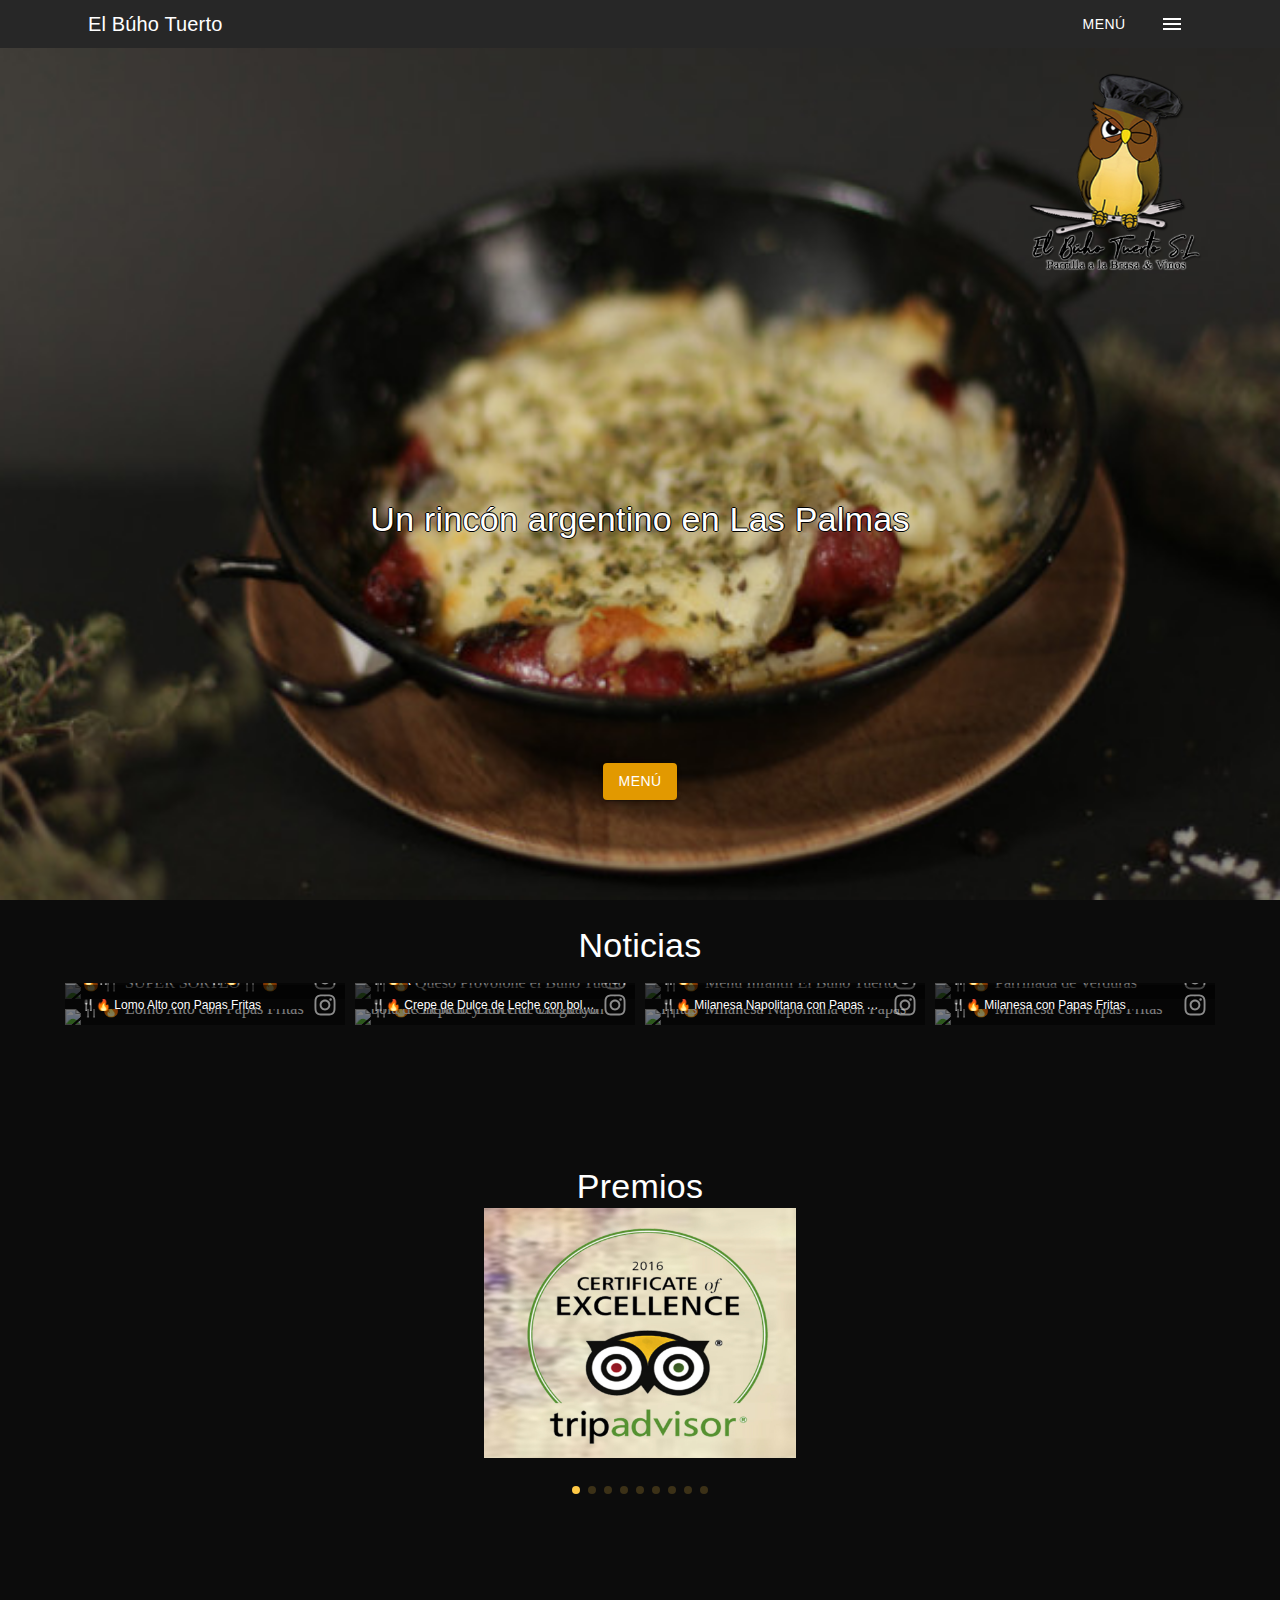
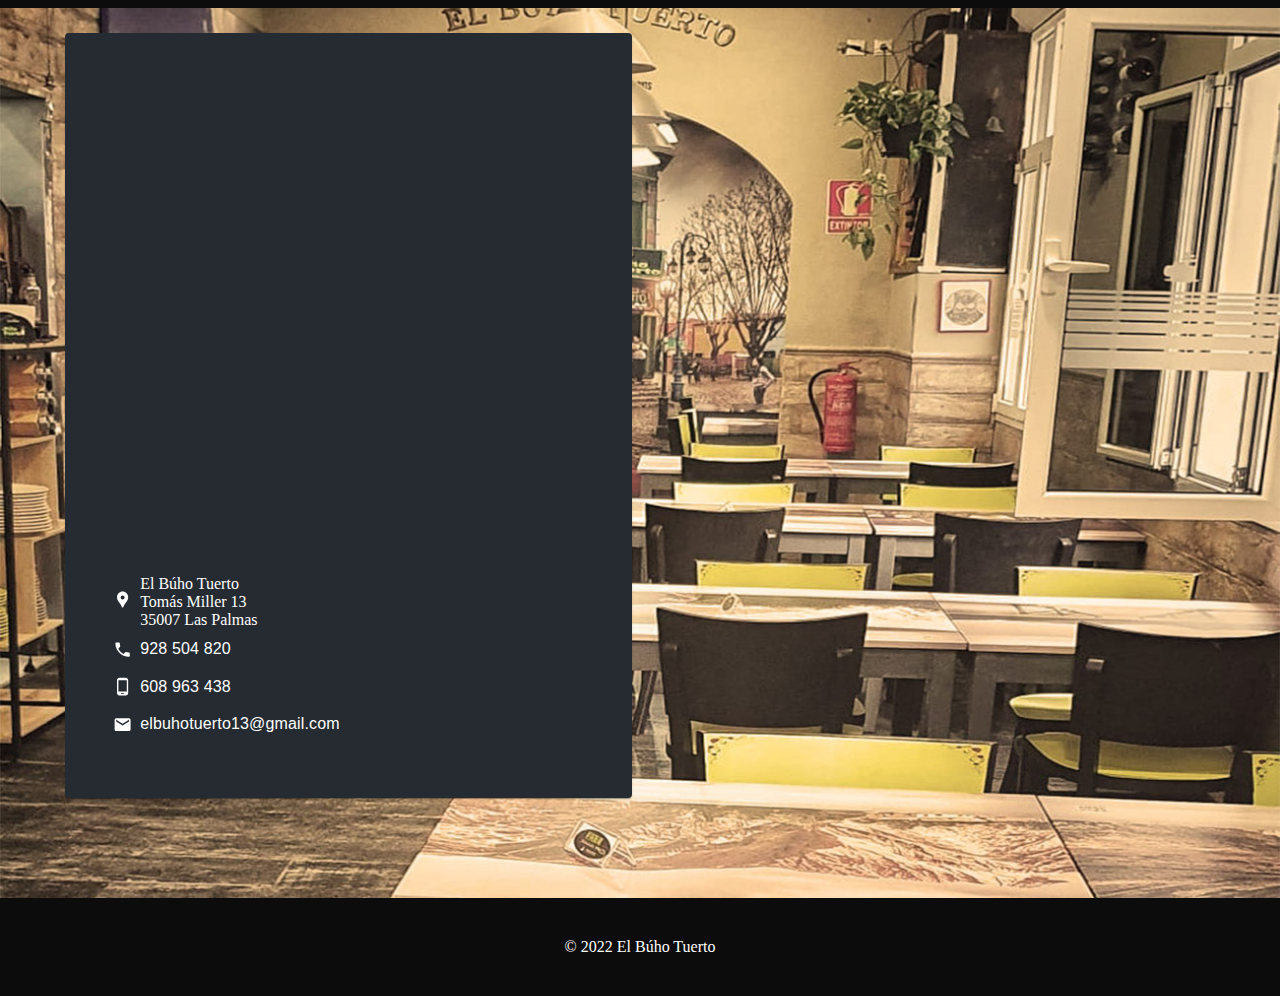
==== index.html @ c47b986e "Updates" ====
<!DOCTYPE html><html><head><meta charSet="utf-8"/><meta name="viewport" content="width=device-width"/><meta name="next-head-count" content="2"/><link rel="preload" href="/_next/static/css/93e731e05c7ade77.css" as="style"/><link rel="stylesheet" href="/_next/static/css/93e731e05c7ade77.css" data-n-g=""/><link rel="preload" href="/_next/static/css/ad4c4aab0bef7209.css" as="style"/><link rel="stylesheet" href="/_next/static/css/ad4c4aab0bef7209.css" data-n-p=""/><noscript data-n-css=""></noscript><script defer="" nomodule="" src="/_next/static/chunks/polyfills-5cd94c89d3acac5f.js"></script><script src="/_next/static/chunks/webpack-883db370285692a4.js" defer=""></script><script src="/_next/static/chunks/framework-5f4595e5518b5600.js" defer=""></script><script src="/_next/static/chunks/main-08a9f80efe792bd7.js" defer=""></script><script src="/_next/static/chunks/pages/_app-e373429391be7fcc.js" defer=""></script><script src="/_next/static/chunks/1bfc9850-1f7fd4beb2773f0c.js" defer=""></script><script src="/_next/static/chunks/199-09b05589451b4828.js" defer=""></script><script src="/_next/static/chunks/pages/index-3be6e68a6ea922a0.js" defer=""></script><script src="/_next/static/M5AR7mDgBfB6WxWR-z7k-/_buildManifest.js" defer=""></script><script src="/_next/static/M5AR7mDgBfB6WxWR-z7k-/_ssgManifest.js" defer=""></script><script src="/_next/static/M5AR7mDgBfB6WxWR-z7k-/_middlewareManifest.js" defer=""></script></head><body><div id="__next" data-reactroot=""><div style="background-color:#0c0c0c;color:white"><style data-emotion="css i9gxme">.css-i9gxme{-webkit-box-flex:1;-webkit-flex-grow:1;-ms-flex-positive:1;flex-grow:1;}</style><div class="MuiBox-root css-i9gxme"><style data-emotion="css 5qus04">.css-5qus04{display:-webkit-box;display:-webkit-flex;display:-ms-flexbox;display:flex;-webkit-flex-direction:column;-ms-flex-direction:column;flex-direction:column;width:100%;box-sizing:border-box;-webkit-flex-shrink:0;-ms-flex-negative:0;flex-shrink:0;position:static;}</style><style data-emotion="css qlz4ei">.css-qlz4ei{background-color:#121212;color:#fff;-webkit-transition:box-shadow 300ms cubic-bezier(0.4, 0, 0.2, 1) 0ms;transition:box-shadow 300ms cubic-bezier(0.4, 0, 0.2, 1) 0ms;box-shadow:0px 2px 4px -1px rgba(0,0,0,0.2),0px 4px 5px 0px rgba(0,0,0,0.14),0px 1px 10px 0px rgba(0,0,0,0.12);background-image:linear-gradient(rgba(255, 255, 255, 0.09), rgba(255, 255, 255, 0.09));display:-webkit-box;display:-webkit-flex;display:-ms-flexbox;display:flex;-webkit-flex-direction:column;-ms-flex-direction:column;flex-direction:column;width:100%;box-sizing:border-box;-webkit-flex-shrink:0;-ms-flex-negative:0;flex-shrink:0;position:static;}</style><header class="MuiPaper-root MuiPaper-elevation MuiPaper-elevation4 MuiAppBar-root MuiAppBar-colorPrimary MuiAppBar-positionStatic css-qlz4ei"><style data-emotion="css 1qsxih2">.css-1qsxih2{width:100%;margin-left:auto;box-sizing:border-box;margin-right:auto;display:block;padding-left:16px;padding-right:16px;}@media (min-width:600px){.css-1qsxih2{padding-left:24px;padding-right:24px;}}@media (min-width:1200px){.css-1qsxih2{max-width:1200px;}}</style><div class="MuiContainer-root MuiContainer-maxWidthLg css-1qsxih2"><style data-emotion="css 6tsndk">.css-6tsndk{position:relative;display:-webkit-box;display:-webkit-flex;display:-ms-flexbox;display:flex;-webkit-align-items:center;-webkit-box-align:center;-ms-flex-align:center;align-items:center;padding-left:16px;padding-right:16px;min-height:48px;}@media (min-width:600px){.css-6tsndk{padding-left:24px;padding-right:24px;}}</style><div class="MuiToolbar-root MuiToolbar-gutters MuiToolbar-dense css-6tsndk"><style data-emotion="css 1tptvd7">.css-1tptvd7{margin:0;font-family:"Roboto","Helvetica","Arial",sans-serif;font-weight:500;font-size:1.25rem;line-height:1.6;letter-spacing:0.0075em;color:inherit;-webkit-box-flex:1;-webkit-flex-grow:1;-ms-flex-positive:1;flex-grow:1;white-space:nowrap;overflow:hidden;text-overflow:ellipsis;}</style><div class="MuiTypography-root MuiTypography-h6 css-1tptvd7"><a href="/">El Búho Tuerto</a></div><style data-emotion="css mcddml">.css-mcddml{font-family:"Roboto","Helvetica","Arial",sans-serif;font-weight:500;font-size:0.875rem;line-height:1.75;letter-spacing:0.02857em;text-transform:uppercase;min-width:64px;padding:6px 8px;border-radius:4px;-webkit-transition:background-color 250ms cubic-bezier(0.4, 0, 0.2, 1) 0ms,box-shadow 250ms cubic-bezier(0.4, 0, 0.2, 1) 0ms,border-color 250ms cubic-bezier(0.4, 0, 0.2, 1) 0ms,color 250ms cubic-bezier(0.4, 0, 0.2, 1) 0ms;transition:background-color 250ms cubic-bezier(0.4, 0, 0.2, 1) 0ms,box-shadow 250ms cubic-bezier(0.4, 0, 0.2, 1) 0ms,border-color 250ms cubic-bezier(0.4, 0, 0.2, 1) 0ms,color 250ms cubic-bezier(0.4, 0, 0.2, 1) 0ms;color:inherit;border-color:currentColor;}.css-mcddml:hover{-webkit-text-decoration:none;text-decoration:none;background-color:rgba(255, 255, 255, 0.08);}@media (hover: none){.css-mcddml:hover{background-color:transparent;}}.css-mcddml.Mui-disabled{color:rgba(255, 255, 255, 0.3);}</style><style data-emotion="css 1twddc0">.css-1twddc0{display:-webkit-inline-box;display:-webkit-inline-flex;display:-ms-inline-flexbox;display:inline-flex;-webkit-align-items:center;-webkit-box-align:center;-ms-flex-align:center;align-items:center;-webkit-box-pack:center;-ms-flex-pack:center;-webkit-justify-content:center;justify-content:center;position:relative;box-sizing:border-box;-webkit-tap-highlight-color:transparent;background-color:transparent;outline:0;border:0;margin:0;border-radius:0;padding:0;cursor:pointer;-webkit-user-select:none;-moz-user-select:none;-ms-user-select:none;user-select:none;vertical-align:middle;-moz-appearance:none;-webkit-appearance:none;-webkit-text-decoration:none;text-decoration:none;color:inherit;font-family:"Roboto","Helvetica","Arial",sans-serif;font-weight:500;font-size:0.875rem;line-height:1.75;letter-spacing:0.02857em;text-transform:uppercase;min-width:64px;padding:6px 8px;border-radius:4px;-webkit-transition:background-color 250ms cubic-bezier(0.4, 0, 0.2, 1) 0ms,box-shadow 250ms cubic-bezier(0.4, 0, 0.2, 1) 0ms,border-color 250ms cubic-bezier(0.4, 0, 0.2, 1) 0ms,color 250ms cubic-bezier(0.4, 0, 0.2, 1) 0ms;transition:background-color 250ms cubic-bezier(0.4, 0, 0.2, 1) 0ms,box-shadow 250ms cubic-bezier(0.4, 0, 0.2, 1) 0ms,border-color 250ms cubic-bezier(0.4, 0, 0.2, 1) 0ms,color 250ms cubic-bezier(0.4, 0, 0.2, 1) 0ms;color:inherit;border-color:currentColor;}.css-1twddc0::-moz-focus-inner{border-style:none;}.css-1twddc0.Mui-disabled{pointer-events:none;cursor:default;}@media print{.css-1twddc0{-webkit-print-color-adjust:exact;color-adjust:exact;}}.css-1twddc0:hover{-webkit-text-decoration:none;text-decoration:none;background-color:rgba(255, 255, 255, 0.08);}@media (hover: none){.css-1twddc0:hover{background-color:transparent;}}.css-1twddc0.Mui-disabled{color:rgba(255, 255, 255, 0.3);}</style><button class="MuiButton-root MuiButton-text MuiButton-textInherit MuiButton-sizeMedium MuiButton-textSizeMedium MuiButton-colorInherit MuiButtonBase-root  css-1twddc0" tabindex="0" type="button">Menú</button><style data-emotion="css 1k1iqz5">.css-1k1iqz5{text-align:center;-webkit-flex:0 0 auto;-ms-flex:0 0 auto;flex:0 0 auto;font-size:1.5rem;padding:8px;border-radius:50%;overflow:visible;color:#fff;-webkit-transition:background-color 150ms cubic-bezier(0.4, 0, 0.2, 1) 0ms;transition:background-color 150ms cubic-bezier(0.4, 0, 0.2, 1) 0ms;margin-left:-12px;color:inherit;margin-left:16px;}.css-1k1iqz5:hover{background-color:rgba(255, 255, 255, 0.08);}@media (hover: none){.css-1k1iqz5:hover{background-color:transparent;}}.css-1k1iqz5.Mui-disabled{background-color:transparent;color:rgba(255, 255, 255, 0.3);}</style><style data-emotion="css 1f32o3t">.css-1f32o3t{display:-webkit-inline-box;display:-webkit-inline-flex;display:-ms-inline-flexbox;display:inline-flex;-webkit-align-items:center;-webkit-box-align:center;-ms-flex-align:center;align-items:center;-webkit-box-pack:center;-ms-flex-pack:center;-webkit-justify-content:center;justify-content:center;position:relative;box-sizing:border-box;-webkit-tap-highlight-color:transparent;background-color:transparent;outline:0;border:0;margin:0;border-radius:0;padding:0;cursor:pointer;-webkit-user-select:none;-moz-user-select:none;-ms-user-select:none;user-select:none;vertical-align:middle;-moz-appearance:none;-webkit-appearance:none;-webkit-text-decoration:none;text-decoration:none;color:inherit;text-align:center;-webkit-flex:0 0 auto;-ms-flex:0 0 auto;flex:0 0 auto;font-size:1.5rem;padding:8px;border-radius:50%;overflow:visible;color:#fff;-webkit-transition:background-color 150ms cubic-bezier(0.4, 0, 0.2, 1) 0ms;transition:background-color 150ms cubic-bezier(0.4, 0, 0.2, 1) 0ms;margin-left:-12px;color:inherit;margin-left:16px;}.css-1f32o3t::-moz-focus-inner{border-style:none;}.css-1f32o3t.Mui-disabled{pointer-events:none;cursor:default;}@media print{.css-1f32o3t{-webkit-print-color-adjust:exact;color-adjust:exact;}}.css-1f32o3t:hover{background-color:rgba(255, 255, 255, 0.08);}@media (hover: none){.css-1f32o3t:hover{background-color:transparent;}}.css-1f32o3t.Mui-disabled{background-color:transparent;color:rgba(255, 255, 255, 0.3);}</style><button class="MuiButtonBase-root MuiIconButton-root MuiIconButton-colorInherit MuiIconButton-edgeStart MuiIconButton-sizeMedium css-1f32o3t" tabindex="0" type="button" aria-label="menu"><svg stroke="currentColor" fill="currentColor" stroke-width="0" viewBox="0 0 24 24" height="1em" width="1em" xmlns="http://www.w3.org/2000/svg"><path fill="none" d="M0 0h24v24H0z"></path><path d="M3 18h18v-2H3v2zm0-5h18v-2H3v2zm0-7v2h18V6H3z"></path></svg></button><style data-emotion="css a3xyjy">.css-a3xyjy{z-index:1200;}</style></div></div></header></div><style data-emotion="css nmey8j">.css-nmey8j{height:calc(100vh - 48px);}</style><div class="MuiBox-root css-nmey8j" style="background-color:black;border-bottom:0;background-repeat:no-repeat;background-size:cover;background-position:center;transition:background-image 2s ease-in-out"><style data-emotion="css 1qsxih2">.css-1qsxih2{width:100%;margin-left:auto;box-sizing:border-box;margin-right:auto;display:block;padding-left:16px;padding-right:16px;}@media (min-width:600px){.css-1qsxih2{padding-left:24px;padding-right:24px;}}@media (min-width:1200px){.css-1qsxih2{max-width:1200px;}}</style><div class="MuiContainer-root MuiContainer-maxWidthLg css-1qsxih2" style="height:100%;padding:25px 25px 100px 25px"><style data-emotion="css 1i53wdg">.css-1i53wdg{display:-webkit-box;display:-webkit-flex;display:-ms-flexbox;display:flex;-webkit-flex-direction:column;-ms-flex-direction:column;flex-direction:column;height:100%;-webkit-box-pack:justify;-webkit-justify-content:space-between;justify-content:space-between;-webkit-align-items:center;-webkit-box-align:center;-ms-flex-align:center;align-items:center;}</style><div class="css-1i53wdg"><div style="width:100%;text-align:center"><div><div style="text-align:right;padding-top:-50px"><img src="/images/logo.png" height="200" width="200"/></div></div></div><div style="width:100%;text-align:center"><div style="width:100%;text-align:center;text-shadow:0.07em 0 black, 0 0.07em black, -0.07em 0 black, 0 -0.07em black"><style data-emotion="css 1kxzbds">.css-1kxzbds{margin:0;font-family:"Roboto","Helvetica","Arial",sans-serif;font-weight:400;font-size:2.125rem;line-height:1.235;letter-spacing:0.00735em;color:white;}</style><h4 class="MuiTypography-root MuiTypography-h4 css-1kxzbds">Un rincón argentino en Las Palmas</h4></div></div><div style="width:100%;text-align:center"><style data-emotion="css 6y3x56">.css-6y3x56{font-family:"Roboto","Helvetica","Arial",sans-serif;font-weight:500;font-size:0.875rem;line-height:1.75;letter-spacing:0.02857em;text-transform:uppercase;min-width:64px;padding:6px 16px;border-radius:4px;-webkit-transition:background-color 250ms cubic-bezier(0.4, 0, 0.2, 1) 0ms,box-shadow 250ms cubic-bezier(0.4, 0, 0.2, 1) 0ms,border-color 250ms cubic-bezier(0.4, 0, 0.2, 1) 0ms,color 250ms cubic-bezier(0.4, 0, 0.2, 1) 0ms;transition:background-color 250ms cubic-bezier(0.4, 0, 0.2, 1) 0ms,box-shadow 250ms cubic-bezier(0.4, 0, 0.2, 1) 0ms,border-color 250ms cubic-bezier(0.4, 0, 0.2, 1) 0ms,color 250ms cubic-bezier(0.4, 0, 0.2, 1) 0ms;color:#fff;background-color:#e29900;box-shadow:0px 3px 1px -2px rgba(0,0,0,0.2),0px 2px 2px 0px rgba(0,0,0,0.14),0px 1px 5px 0px rgba(0,0,0,0.12);}.css-6y3x56:hover{-webkit-text-decoration:none;text-decoration:none;background-color:#ab6b00;box-shadow:0px 2px 4px -1px rgba(0,0,0,0.2),0px 4px 5px 0px rgba(0,0,0,0.14),0px 1px 10px 0px rgba(0,0,0,0.12);}@media (hover: none){.css-6y3x56:hover{background-color:#e29900;}}.css-6y3x56:active{box-shadow:0px 5px 5px -3px rgba(0,0,0,0.2),0px 8px 10px 1px rgba(0,0,0,0.14),0px 3px 14px 2px rgba(0,0,0,0.12);}.css-6y3x56.Mui-focusVisible{box-shadow:0px 3px 5px -1px rgba(0,0,0,0.2),0px 6px 10px 0px rgba(0,0,0,0.14),0px 1px 18px 0px rgba(0,0,0,0.12);}.css-6y3x56.Mui-disabled{color:rgba(255, 255, 255, 0.3);box-shadow:none;background-color:rgba(255, 255, 255, 0.12);}</style><style data-emotion="css g49qkw">.css-g49qkw{display:-webkit-inline-box;display:-webkit-inline-flex;display:-ms-inline-flexbox;display:inline-flex;-webkit-align-items:center;-webkit-box-align:center;-ms-flex-align:center;align-items:center;-webkit-box-pack:center;-ms-flex-pack:center;-webkit-justify-content:center;justify-content:center;position:relative;box-sizing:border-box;-webkit-tap-highlight-color:transparent;background-color:transparent;outline:0;border:0;margin:0;border-radius:0;padding:0;cursor:pointer;-webkit-user-select:none;-moz-user-select:none;-ms-user-select:none;user-select:none;vertical-align:middle;-moz-appearance:none;-webkit-appearance:none;-webkit-text-decoration:none;text-decoration:none;color:inherit;font-family:"Roboto","Helvetica","Arial",sans-serif;font-weight:500;font-size:0.875rem;line-height:1.75;letter-spacing:0.02857em;text-transform:uppercase;min-width:64px;padding:6px 16px;border-radius:4px;-webkit-transition:background-color 250ms cubic-bezier(0.4, 0, 0.2, 1) 0ms,box-shadow 250ms cubic-bezier(0.4, 0, 0.2, 1) 0ms,border-color 250ms cubic-bezier(0.4, 0, 0.2, 1) 0ms,color 250ms cubic-bezier(0.4, 0, 0.2, 1) 0ms;transition:background-color 250ms cubic-bezier(0.4, 0, 0.2, 1) 0ms,box-shadow 250ms cubic-bezier(0.4, 0, 0.2, 1) 0ms,border-color 250ms cubic-bezier(0.4, 0, 0.2, 1) 0ms,color 250ms cubic-bezier(0.4, 0, 0.2, 1) 0ms;color:#fff;background-color:#e29900;box-shadow:0px 3px 1px -2px rgba(0,0,0,0.2),0px 2px 2px 0px rgba(0,0,0,0.14),0px 1px 5px 0px rgba(0,0,0,0.12);}.css-g49qkw::-moz-focus-inner{border-style:none;}.css-g49qkw.Mui-disabled{pointer-events:none;cursor:default;}@media print{.css-g49qkw{-webkit-print-color-adjust:exact;color-adjust:exact;}}.css-g49qkw:hover{-webkit-text-decoration:none;text-decoration:none;background-color:#ab6b00;box-shadow:0px 2px 4px -1px rgba(0,0,0,0.2),0px 4px 5px 0px rgba(0,0,0,0.14),0px 1px 10px 0px rgba(0,0,0,0.12);}@media (hover: none){.css-g49qkw:hover{background-color:#e29900;}}.css-g49qkw:active{box-shadow:0px 5px 5px -3px rgba(0,0,0,0.2),0px 8px 10px 1px rgba(0,0,0,0.14),0px 3px 14px 2px rgba(0,0,0,0.12);}.css-g49qkw.Mui-focusVisible{box-shadow:0px 3px 5px -1px rgba(0,0,0,0.2),0px 6px 10px 0px rgba(0,0,0,0.14),0px 1px 18px 0px rgba(0,0,0,0.12);}.css-g49qkw.Mui-disabled{color:rgba(255, 255, 255, 0.3);box-shadow:none;background-color:rgba(255, 255, 255, 0.12);}</style><button class="MuiButton-root MuiButton-contained MuiButton-containedPrimary MuiButton-sizeMedium MuiButton-containedSizeMedium MuiButtonBase-root  css-g49qkw" tabindex="0" type="button">Menú</button></div></div></div></div><style data-emotion="css x97jm9">.css-x97jm9{height:auto;}</style><div class="MuiBox-root css-x97jm9" style="background-color:;border-bottom:0;background-repeat:no-repeat;background-size:cover;background-position:center;transition:background-image 2s ease-in-out"><style data-emotion="css 1qsxih2">.css-1qsxih2{width:100%;margin-left:auto;box-sizing:border-box;margin-right:auto;display:block;padding-left:16px;padding-right:16px;}@media (min-width:600px){.css-1qsxih2{padding-left:24px;padding-right:24px;}}@media (min-width:1200px){.css-1qsxih2{max-width:1200px;}}</style><div class="MuiContainer-root MuiContainer-maxWidthLg css-1qsxih2" style="height:100%;padding:25px 25px 100px 25px"><div style="width:100%;text-align:center"><style data-emotion="css rmdbdv">.css-rmdbdv{margin:0;font-family:"Roboto","Helvetica","Arial",sans-serif;font-weight:400;font-size:2.125rem;line-height:1.235;letter-spacing:0.00735em;}</style><h4 class="MuiTypography-root MuiTypography-h4 css-rmdbdv">Noticias</h4></div><style data-emotion="css 1l0hbq8">.css-1l0hbq8{display:grid;overflow-y:auto;list-style:none;padding:0;-webkit-overflow-scrolling:touch;}</style><ul class="MuiImageList-root MuiImageList-standard css-1l0hbq8" style="grid-template-columns:repeat(1, 1fr);gap:10px"></ul></div></div><style data-emotion="css x97jm9">.css-x97jm9{height:auto;}</style><div class="MuiBox-root css-x97jm9" style="background-color:;border-bottom:0;background-repeat:no-repeat;background-size:cover;background-position:center;transition:background-image 2s ease-in-out"><style data-emotion="css 1c0cfyw">.css-1c0cfyw{width:100%;margin-left:auto;box-sizing:border-box;margin-right:auto;display:block;padding-left:16px;padding-right:16px;}@media (min-width:600px){.css-1c0cfyw{padding-left:24px;padding-right:24px;}}@media (min-width:900px){.css-1c0cfyw{max-width:900px;}}</style><div class="MuiContainer-root MuiContainer-maxWidthMd css-1c0cfyw" style="height:100%;padding:25px 25px 100px 25px"><div style="width:100%;text-align:center"><style data-emotion="css rmdbdv">.css-rmdbdv{margin:0;font-family:"Roboto","Helvetica","Arial",sans-serif;font-weight:400;font-size:2.125rem;line-height:1.235;letter-spacing:0.00735em;}</style><h4 class="MuiTypography-root MuiTypography-h4 css-rmdbdv">Premios</h4></div><div class="swiper" style="height:300px"><div class="swiper-pagination"></div><div class="swiper-wrapper"><div class="swiper-slide swiper-slide-duplicate" data-swiper-slide-index="8"><div style="width:100%;background-color:#0c0c0c"><img src="/images/awards/guru-2021.jpeg" height="250" width="100%" style="object-fit:contain"/></div></div><div class="swiper-slide" data-swiper-slide-index="0"><div style="width:100%;background-color:#0c0c0c"><img src="/images/awards/2016.jpg" height="250" width="100%" style="object-fit:contain"/></div></div><div class="swiper-slide" data-swiper-slide-index="1"><div style="width:100%;background-color:#0c0c0c"><img src="/images/awards/2017.jpg" height="250" width="100%" style="object-fit:contain"/></div></div><div class="swiper-slide" data-swiper-slide-index="2"><div style="width:100%;background-color:#0c0c0c"><img src="/images/awards/2018.jpg" height="250" width="100%" style="object-fit:contain"/></div></div><div class="swiper-slide" data-swiper-slide-index="3"><div style="width:100%;background-color:#0c0c0c"><img src="/images/awards/2019.jpg" height="250" width="100%" style="object-fit:contain"/></div></div><div class="swiper-slide" data-swiper-slide-index="4"><div style="width:100%;background-color:#0c0c0c"><img src="/images/awards/choice-2020.gif" height="250" width="100%" style="object-fit:contain"/></div></div><div class="swiper-slide" data-swiper-slide-index="5"><div style="width:100%;background-color:#0c0c0c"><img src="/images/awards/choice-2021.gif" height="250" width="100%" style="object-fit:contain"/></div></div><div class="swiper-slide" data-swiper-slide-index="6"><div style="width:100%;background-color:#0c0c0c"><img src="/images/awards/choice-2021.png" height="250" width="100%" style="object-fit:contain"/></div></div><div class="swiper-slide" data-swiper-slide-index="7"><div style="width:100%;background-color:#0c0c0c"><img src="/images/awards/guru-2020.jpg" height="250" width="100%" style="object-fit:contain"/></div></div><div class="swiper-slide" data-swiper-slide-index="8"><div style="width:100%;background-color:#0c0c0c"><img src="/images/awards/guru-2021.jpeg" height="250" width="100%" style="object-fit:contain"/></div></div><div class="swiper-slide swiper-slide-duplicate" data-swiper-slide-index="0"><div style="width:100%;background-color:#0c0c0c"><img src="/images/awards/2016.jpg" height="250" width="100%" style="object-fit:contain"/></div></div></div></div></div></div><style data-emotion="css x97jm9">.css-x97jm9{height:auto;}</style><div class="MuiBox-root css-x97jm9" style="background-color:black;border-bottom:0;background-repeat:no-repeat;background-size:cover;background-position:center;transition:background-image 2s ease-in-out"><style data-emotion="css 1qsxih2">.css-1qsxih2{width:100%;margin-left:auto;box-sizing:border-box;margin-right:auto;display:block;padding-left:16px;padding-right:16px;}@media (min-width:600px){.css-1qsxih2{padding-left:24px;padding-right:24px;}}@media (min-width:1200px){.css-1qsxih2{max-width:1200px;}}</style><div class="MuiContainer-root MuiContainer-maxWidthLg css-1qsxih2" style="height:100%;padding:25px 25px 100px 25px"><style data-emotion="css isbt42">.css-isbt42{box-sizing:border-box;display:-webkit-box;display:-webkit-flex;display:-ms-flexbox;display:flex;-webkit-box-flex-wrap:wrap;-webkit-flex-wrap:wrap;-ms-flex-wrap:wrap;flex-wrap:wrap;width:100%;-webkit-flex-direction:row;-ms-flex-direction:row;flex-direction:row;margin-top:-16px;width:calc(100% + 16px);margin-left:-16px;}.css-isbt42>.MuiGrid-item{padding-top:16px;}.css-isbt42>.MuiGrid-item{padding-left:16px;}</style><div class="MuiGrid-root MuiGrid-container MuiGrid-spacing-xs-2 css-isbt42"><style data-emotion="css iol86l">.css-iol86l{box-sizing:border-box;margin:0;-webkit-flex-direction:row;-ms-flex-direction:row;flex-direction:row;-webkit-flex-basis:100%;-ms-flex-preferred-size:100%;flex-basis:100%;-webkit-box-flex:0;-webkit-flex-grow:0;-ms-flex-positive:0;flex-grow:0;max-width:100%;}@media (min-width:600px){.css-iol86l{-webkit-flex-basis:100%;-ms-flex-preferred-size:100%;flex-basis:100%;-webkit-box-flex:0;-webkit-flex-grow:0;-ms-flex-positive:0;flex-grow:0;max-width:100%;}}@media (min-width:900px){.css-iol86l{-webkit-flex-basis:50%;-ms-flex-preferred-size:50%;flex-basis:50%;-webkit-box-flex:0;-webkit-flex-grow:0;-ms-flex-positive:0;flex-grow:0;max-width:50%;}}@media (min-width:1200px){.css-iol86l{-webkit-flex-basis:50%;-ms-flex-preferred-size:50%;flex-basis:50%;-webkit-box-flex:0;-webkit-flex-grow:0;-ms-flex-positive:0;flex-grow:0;max-width:50%;}}@media (min-width:1536px){.css-iol86l{-webkit-flex-basis:50%;-ms-flex-preferred-size:50%;flex-basis:50%;-webkit-box-flex:0;-webkit-flex-grow:0;-ms-flex-positive:0;flex-grow:0;max-width:50%;}}</style><div class="MuiGrid-root MuiGrid-item MuiGrid-grid-xs-12 MuiGrid-grid-md-6 css-iol86l"><style data-emotion="css ld4mrp">.css-ld4mrp{background-color:#121212;color:#fff;-webkit-transition:box-shadow 300ms cubic-bezier(0.4, 0, 0.2, 1) 0ms;transition:box-shadow 300ms cubic-bezier(0.4, 0, 0.2, 1) 0ms;border-radius:4px;box-shadow:0px 2px 1px -1px rgba(0,0,0,0.2),0px 1px 1px 0px rgba(0,0,0,0.14),0px 1px 3px 0px rgba(0,0,0,0.12);background-image:linear-gradient(rgba(255, 255, 255, 0.05), rgba(255, 255, 255, 0.05));padding:48px;width:100%;background-color:#1A2027;}</style><div class="MuiPaper-root MuiPaper-elevation MuiPaper-rounded MuiPaper-elevation1 css-ld4mrp"><div><iframe src="https://www.google.com/maps/embed?pb=!1m18!1m12!1m3!1d3518.323829356177!2d-15.43567828492852!3d28.136628482616047!2m3!1f0!2f0!3f0!3m2!1i1024!2i768!4f13.1!3m3!1m2!1s0xc409515a6173bf3%3A0x727a399792854111!2sB%C3%BAho%20Tuerto!5e0!3m2!1sen!2ses!4v1649273779532!5m2!1sen!2ses" width="100%" height="450" style="border:0;" allowfullscreen="" loading="lazy" referrerpolicy="no-referrer-when-downgrade"></iframe></div><style data-emotion="css 10ib5jr">.css-10ib5jr{margin-bottom:40px;}</style><div class="MuiBox-root css-10ib5jr"></div><style data-emotion="css kmnzss">.css-kmnzss{display:-webkit-box;display:-webkit-flex;display:-ms-flexbox;display:flex;-webkit-align-items:center;-webkit-box-align:center;-ms-flex-align:center;align-items:center;margin-bottom:8px;}</style><div class="MuiBox-root css-kmnzss"><style data-emotion="css gm0btp">.css-gm0btp{margin-right:8px;font-size:1.2rem;}</style><div class="MuiBox-root css-gm0btp"><svg stroke="currentColor" fill="currentColor" stroke-width="0" viewBox="0 0 24 24" height="1em" width="1em" xmlns="http://www.w3.org/2000/svg"><path fill="none" d="M0 0h24v24H0z"></path><path d="M12 2C8.13 2 5 5.13 5 9c0 1.74.5 3.37 1.41 4.84.95 1.54 2.2 2.86 3.16 4.4.47.75.81 1.45 1.17 2.26.26.55.47 1.5 1.26 1.5s1-.95 1.25-1.5c.37-.81.7-1.51 1.17-2.26.96-1.53 2.21-2.85 3.16-4.4C18.5 12.37 19 10.74 19 9c0-3.87-3.13-7-7-7zm0 9.75a2.5 2.5 0 010-5 2.5 2.5 0 010 5z"></path></svg></div><style data-emotion="css 1tqv6h6">.css-1tqv6h6{margin:0;font-family:"Roboto","Helvetica","Arial",sans-serif;font-weight:400;font-size:1rem;line-height:1.5;letter-spacing:0.00938em;margin-bottom:0.35em;}</style><p class="MuiTypography-root MuiTypography-body1 MuiTypography-gutterBottom css-1tqv6h6"></p><div class="MuiBox-root css-0">El Búho Tuerto<br />Tomás Miller 13<br />35007 Las Palmas</div></div><div class="MuiBox-root css-kmnzss"><div class="MuiBox-root css-gm0btp"><svg stroke="currentColor" fill="currentColor" stroke-width="0" viewBox="0 0 24 24" height="1em" width="1em" xmlns="http://www.w3.org/2000/svg"><path fill="none" d="M0 0h24v24H0z"></path><path d="M6.62 10.79c1.44 2.83 3.76 5.14 6.59 6.59l2.2-2.2c.27-.27.67-.36 1.02-.24 1.12.37 2.33.57 3.57.57.55 0 1 .45 1 1V20c0 .55-.45 1-1 1-9.39 0-17-7.61-17-17 0-.55.45-1 1-1h3.5c.55 0 1 .45 1 1 0 1.25.2 2.45.57 3.57.11.35.03.74-.25 1.02l-2.2 2.2z"></path></svg></div><p class="MuiTypography-root MuiTypography-body1 MuiTypography-gutterBottom css-1tqv6h6">928 504 820</p><div class="MuiBox-root css-0"></div></div><div class="MuiBox-root css-kmnzss"><div class="MuiBox-root css-gm0btp"><svg stroke="currentColor" fill="currentColor" stroke-width="0" viewBox="0 0 24 24" height="1em" width="1em" xmlns="http://www.w3.org/2000/svg"><path fill="none" d="M0 0h24v24H0z"></path><path d="M16 1H8C6.34 1 5 2.34 5 4v16c0 1.66 1.34 3 3 3h8c1.66 0 3-1.34 3-3V4c0-1.66-1.34-3-3-3zm-2 20h-4v-1h4v1zm3.25-3H6.75V4h10.5v14z"></path></svg></div><p class="MuiTypography-root MuiTypography-body1 MuiTypography-gutterBottom css-1tqv6h6">608 963 438</p><div class="MuiBox-root css-0"></div></div><div class="MuiBox-root css-kmnzss"><div class="MuiBox-root css-gm0btp"><svg stroke="currentColor" fill="currentColor" stroke-width="0" viewBox="0 0 24 24" height="1em" width="1em" xmlns="http://www.w3.org/2000/svg"><path fill="none" d="M0 0h24v24H0z"></path><path d="M20 4H4c-1.1 0-1.99.9-1.99 2L2 18c0 1.1.9 2 2 2h16c1.1 0 2-.9 2-2V6c0-1.1-.9-2-2-2zm0 4l-8 5-8-5V6l8 5 8-5v2z"></path></svg></div><p class="MuiTypography-root MuiTypography-body1 MuiTypography-gutterBottom css-1tqv6h6">elbuhotuerto13@gmail.com</p><div class="MuiBox-root css-0"></div></div></div></div><div class="MuiGrid-root MuiGrid-item MuiGrid-grid-xs-12 MuiGrid-grid-md-6 css-iol86l"><style data-emotion="css hgub26">.css-hgub26{background-color:#121212;color:#fff;-webkit-transition:box-shadow 300ms cubic-bezier(0.4, 0, 0.2, 1) 0ms;transition:box-shadow 300ms cubic-bezier(0.4, 0, 0.2, 1) 0ms;border-radius:4px;box-shadow:0px 2px 1px -1px rgba(0,0,0,0.2),0px 1px 1px 0px rgba(0,0,0,0.14),0px 1px 3px 0px rgba(0,0,0,0.12);background-image:linear-gradient(rgba(255, 255, 255, 0.05), rgba(255, 255, 255, 0.05));background-color:#1A2027;}</style><div class="MuiPaper-root MuiPaper-elevation MuiPaper-rounded MuiPaper-elevation1 css-hgub26"></div></div></div></div></div><footer><div class="MuiBox-root css-0"><style data-emotion="css 1qsxih2">.css-1qsxih2{width:100%;margin-left:auto;box-sizing:border-box;margin-right:auto;display:block;padding-left:16px;padding-right:16px;}@media (min-width:600px){.css-1qsxih2{padding-left:24px;padding-right:24px;}}@media (min-width:1200px){.css-1qsxih2{max-width:1200px;}}</style><div class="MuiContainer-root MuiContainer-maxWidthLg css-1qsxih2"><style data-emotion="css 8vy6sb">.css-8vy6sb{text-align:center;padding-top:40px;padding-bottom:40px;}</style><div class="MuiBox-root css-8vy6sb">© 2022 El Búho Tuerto</div></div></div></footer></div></div><script id="__NEXT_DATA__" type="application/json">{"props":{"pageProps":{}},"page":"/","query":{},"buildId":"M5AR7mDgBfB6WxWR-z7k-","nextExport":true,"autoExport":true,"isFallback":false,"scriptLoader":[]}</script></body></html>
---- _next/static/css/93e731e05c7ade77.css ----
body,html{padding:0;margin:0}a{color:inherit;text-decoration:none}*{box-sizing:border-box}:root{--swiper-theme-color:#ffca46!important;--swiper-pagination-bullet-inactive-color:#ffca46!important}
---- _next/static/css/93e731e05c7ade77.css ----
body,html{padding:0;margin:0}a{color:inherit;text-decoration:none}*{box-sizing:border-box}:root{--swiper-theme-color:#ffca46!important;--swiper-pagination-bullet-inactive-color:#ffca46!important}
---- _next/static/css/ad4c4aab0bef7209.css ----
@font-face{font-family:swiper-icons;src:url("data:application/font-woff;charset=utf-8;base64, [base64]//wADZ2x5ZgAAAywAAADMAAAD2MHtryVoZWFkAAABbAAAADAAAAA2E2+eoWhoZWEAAAGcAAAAHwAAACQC9gDzaG10eAAAAigAAAAZAAAArgJkABFsb2NhAAAC0AAAAFoAAABaFQAUGG1heHAAAAG8AAAAHwAAACAAcABAbmFtZQAAA/gAAAE5AAACXvFdBwlwb3N0AAAFNAAAAGIAAACE5s74hXjaY2BkYGAAYpf5Hu/j+W2+MnAzMYDAzaX6QjD6/4//Bxj5GA8AuRwMYGkAPywL13jaY2BkYGA88P8Agx4j+/8fQDYfA1AEBWgDAIB2BOoAeNpjYGRgYNBh4GdgYgABEMnIABJzYNADCQAACWgAsQB42mNgYfzCOIGBlYGB0YcxjYGBwR1Kf2WQZGhhYGBiYGVmgAFGBiQQkOaawtDAoMBQxXjg/wEGPcYDDA4wNUA2CCgwsAAAO4EL6gAAeNpj2M0gyAACqxgGNWBkZ2D4/wMA+xkDdgAAAHjaY2BgYGaAYBkGRgYQiAHyGMF8FgYHIM3DwMHABGQrMOgyWDLEM1T9/w8UBfEMgLzE////P/5//f/V/xv+r4eaAAeMbAxwIUYmIMHEgKYAYjUcsDAwsLKxc3BycfPw8jEQA/[base64]/uznmfPFBNODM2K7MTQ45YEAZqGP81AmGGcF3iPqOop0r1SPTaTbVkfUe4HXj97wYE+yNwWYxwWu4v1ugWHgo3S1XdZEVqWM7ET0cfnLGxWfkgR42o2PvWrDMBSFj/IHLaF0zKjRgdiVMwScNRAoWUoH78Y2icB/yIY09An6AH2Bdu/UB+yxopYshQiEvnvu0dURgDt8QeC8PDw7Fpji3fEA4z/PEJ6YOB5hKh4dj3EvXhxPqH/SKUY3rJ7srZ4FZnh1PMAtPhwP6fl2PMJMPDgeQ4rY8YT6Gzao0eAEA409DuggmTnFnOcSCiEiLMgxCiTI6Cq5DZUd3Qmp10vO0LaLTd2cjN4fOumlc7lUYbSQcZFkutRG7g6JKZKy0RmdLY680CDnEJ+UMkpFFe1RN7nxdVpXrC4aTtnaurOnYercZg2YVmLN/d/gczfEimrE/fs/bOuq29Zmn8tloORaXgZgGa78yO9/cnXm2BpaGvq25Dv9S4E9+5SIc9PqupJKhYFSSl47+Qcr1mYNAAAAeNptw0cKwkAAAMDZJA8Q7OUJvkLsPfZ6zFVERPy8qHh2YER+3i/BP83vIBLLySsoKimrqKqpa2hp6+jq6RsYGhmbmJqZSy0sraxtbO3sHRydnEMU4uR6yx7JJXveP7WrDycAAAAAAAH//wACeNpjYGRgYOABYhkgZgJCZgZNBkYGLQZtIJsFLMYAAAw3ALgAeNolizEKgDAQBCchRbC2sFER0YD6qVQiBCv/H9ezGI6Z5XBAw8CBK/m5iQQVauVbXLnOrMZv2oLdKFa8Pjuru2hJzGabmOSLzNMzvutpB3N42mNgZGBg4GKQYzBhYMxJLMlj4GBgAYow/P/PAJJhLM6sSoWKfWCAAwDAjgbRAAB42mNgYGBkAIIbCZo5IPrmUn0hGA0AO8EFTQAA");font-weight:400;font-style:normal}:root{--swiper-theme-color:#007aff}.swiper{margin-left:auto;margin-right:auto;position:relative;overflow:hidden;list-style:none;padding:0;z-index:1}.swiper-vertical>.swiper-wrapper{flex-direction:column}.swiper-wrapper{position:relative;width:100%;height:100%;z-index:1;display:flex;transition-property:transform;box-sizing:content-box}.swiper-android .swiper-slide,.swiper-wrapper{transform:translateZ(0)}.swiper-pointer-events{touch-action:pan-y}.swiper-pointer-events.swiper-vertical{touch-action:pan-x}.swiper-slide{flex-shrink:0;width:100%;height:100%;position:relative;transition-property:transform}.swiper-slide-invisible-blank{visibility:hidden}.swiper-autoheight,.swiper-autoheight .swiper-slide{height:auto}.swiper-autoheight .swiper-wrapper{align-items:flex-start;transition-property:transform,height}.swiper-backface-hidden .swiper-slide{transform:translateZ(0);-webkit-backface-visibility:hidden;backface-visibility:hidden}.swiper-3d,.swiper-3d.swiper-css-mode .swiper-wrapper{perspective:1200px}.swiper-3d .swiper-cube-shadow,.swiper-3d .swiper-slide,.swiper-3d .swiper-slide-shadow,.swiper-3d .swiper-slide-shadow-bottom,.swiper-3d .swiper-slide-shadow-left,.swiper-3d .swiper-slide-shadow-right,.swiper-3d .swiper-slide-shadow-top,.swiper-3d .swiper-wrapper{transform-style:preserve-3d}.swiper-3d .swiper-slide-shadow,.swiper-3d .swiper-slide-shadow-bottom,.swiper-3d .swiper-slide-shadow-left,.swiper-3d .swiper-slide-shadow-right,.swiper-3d .swiper-slide-shadow-top{position:absolute;left:0;top:0;width:100%;height:100%;pointer-events:none;z-index:10}.swiper-3d .swiper-slide-shadow{background:rgba(0,0,0,.15)}.swiper-3d .swiper-slide-shadow-left{background-image:linear-gradient(270deg,rgba(0,0,0,.5),transparent)}.swiper-3d .swiper-slide-shadow-right{background-image:linear-gradient(90deg,rgba(0,0,0,.5),transparent)}.swiper-3d .swiper-slide-shadow-top{background-image:linear-gradient(0deg,rgba(0,0,0,.5),transparent)}.swiper-3d .swiper-slide-shadow-bottom{background-image:linear-gradient(180deg,rgba(0,0,0,.5),transparent)}.swiper-css-mode>.swiper-wrapper{overflow:auto;scrollbar-width:none;-ms-overflow-style:none}.swiper-css-mode>.swiper-wrapper::-webkit-scrollbar{display:none}.swiper-css-mode>.swiper-wrapper>.swiper-slide{scroll-snap-align:start start}.swiper-horizontal.swiper-css-mode>.swiper-wrapper{-ms-scroll-snap-type:x mandatory;scroll-snap-type:x mandatory}.swiper-vertical.swiper-css-mode>.swiper-wrapper{-ms-scroll-snap-type:y mandatory;scroll-snap-type:y mandatory}.swiper-centered>.swiper-wrapper:before{content:"";flex-shrink:0;order:9999}.swiper-centered.swiper-horizontal>.swiper-wrapper>.swiper-slide:first-child{-webkit-margin-start:var(--swiper-centered-offset-before);margin-inline-start:var(--swiper-centered-offset-before)}.swiper-centered.swiper-horizontal>.swiper-wrapper:before{height:100%;min-height:1px;width:var(--swiper-centered-offset-after)}.swiper-centered.swiper-vertical>.swiper-wrapper>.swiper-slide:first-child{-webkit-margin-before:var(--swiper-centered-offset-before);margin-block-start:var(--swiper-centered-offset-before)}.swiper-centered.swiper-vertical>.swiper-wrapper:before{width:100%;min-width:1px;height:var(--swiper-centered-offset-after)}.swiper-centered>.swiper-wrapper>.swiper-slide{scroll-snap-align:center center}.swiper-pagination{position:absolute;text-align:center;transition:opacity .3s;transform:translateZ(0);z-index:10}.swiper-pagination.swiper-pagination-hidden{opacity:0}.swiper-horizontal>.swiper-pagination-bullets,.swiper-pagination-bullets.swiper-pagination-horizontal,.swiper-pagination-custom,.swiper-pagination-fraction{bottom:10px;left:0;width:100%}.swiper-pagination-bullets-dynamic{overflow:hidden;font-size:0}.swiper-pagination-bullets-dynamic .swiper-pagination-bullet{transform:scale(.33);position:relative}.swiper-pagination-bullets-dynamic .swiper-pagination-bullet-active,.swiper-pagination-bullets-dynamic .swiper-pagination-bullet-active-main{transform:scale(1)}.swiper-pagination-bullets-dynamic .swiper-pagination-bullet-active-prev{transform:scale(.66)}.swiper-pagination-bullets-dynamic .swiper-pagination-bullet-active-prev-prev{transform:scale(.33)}.swiper-pagination-bullets-dynamic .swiper-pagination-bullet-active-next{transform:scale(.66)}.swiper-pagination-bullets-dynamic .swiper-pagination-bullet-active-next-next{transform:scale(.33)}.swiper-pagination-bullet{width:var(--swiper-pagination-bullet-width,var(--swiper-pagination-bullet-size,8px));height:var(--swiper-pagination-bullet-height,var(--swiper-pagination-bullet-size,8px));display:inline-block;border-radius:50%;background:var(--swiper-pagination-bullet-inactive-color,#000);opacity:var(--swiper-pagination-bullet-inactive-opacity,.2)}button.swiper-pagination-bullet{border:none;margin:0;padding:0;box-shadow:none;-webkit-appearance:none;-moz-appearance:none;appearance:none}.swiper-pagination-clickable .swiper-pagination-bullet{cursor:pointer}.swiper-pagination-bullet:only-child{display:none!important}.swiper-pagination-bullet-active{opacity:var(--swiper-pagination-bullet-opacity,1);background:var(--swiper-pagination-color,var(--swiper-theme-color))}.swiper-pagination-vertical.swiper-pagination-bullets,.swiper-vertical>.swiper-pagination-bullets{right:10px;top:50%;transform:translate3d(0,-50%,0)}.swiper-pagination-vertical.swiper-pagination-bullets .swiper-pagination-bullet,.swiper-vertical>.swiper-pagination-bullets .swiper-pagination-bullet{margin:var(--swiper-pagination-bullet-vertical-gap,6px) 0;display:block}.swiper-pagination-vertical.swiper-pagination-bullets.swiper-pagination-bullets-dynamic,.swiper-vertical>.swiper-pagination-bullets.swiper-pagination-bullets-dynamic{top:50%;transform:translateY(-50%);width:8px}.swiper-pagination-vertical.swiper-pagination-bullets.swiper-pagination-bullets-dynamic .swiper-pagination-bullet,.swiper-vertical>.swiper-pagination-bullets.swiper-pagination-bullets-dynamic .swiper-pagination-bullet{display:inline-block;transition:transform .2s,top .2s}.swiper-horizontal>.swiper-pagination-bullets .swiper-pagination-bullet,.swiper-pagination-horizontal.swiper-pagination-bullets .swiper-pagination-bullet{margin:0 var(--swiper-pagination-bullet-horizontal-gap,4px)}.swiper-horizontal>.swiper-pagination-bullets.swiper-pagination-bullets-dynamic,.swiper-pagination-horizontal.swiper-pagination-bullets.swiper-pagination-bullets-dynamic{left:50%;transform:translateX(-50%);white-space:nowrap}.swiper-horizontal>.swiper-pagination-bullets.swiper-pagination-bullets-dynamic .swiper-pagination-bullet,.swiper-pagination-horizontal.swiper-pagination-bullets.swiper-pagination-bullets-dynamic .swiper-pagination-bullet{transition:transform .2s,left .2s}.swiper-horizontal.swiper-rtl>.swiper-pagination-bullets-dynamic .swiper-pagination-bullet{transition:transform .2s,right .2s}.swiper-pagination-progressbar{background:rgba(0,0,0,.25);position:absolute}.swiper-pagination-progressbar .swiper-pagination-progressbar-fill{background:var(--swiper-pagination-color,var(--swiper-theme-color));position:absolute;left:0;top:0;width:100%;height:100%;transform:scale(0);transform-origin:left top}.swiper-rtl .swiper-pagination-progressbar .swiper-pagination-progressbar-fill{transform-origin:right top}.swiper-horizontal>.swiper-pagination-progressbar,.swiper-pagination-progressbar.swiper-pagination-horizontal,.swiper-pagination-progressbar.swiper-pagination-vertical.swiper-pagination-progressbar-opposite,.swiper-vertical>.swiper-pagination-progressbar.swiper-pagination-progressbar-opposite{width:100%;height:4px;left:0;top:0}.swiper-horizontal>.swiper-pagination-progressbar.swiper-pagination-progressbar-opposite,.swiper-pagination-progressbar.swiper-pagination-horizontal.swiper-pagination-progressbar-opposite,.swiper-pagination-progressbar.swiper-pagination-vertical,.swiper-vertical>.swiper-pagination-progressbar{width:4px;height:100%;left:0;top:0}.swiper-pagination-lock{display:none}:root{--swiper-navigation-size:44px}.swiper-button-next,.swiper-button-prev{position:absolute;top:50%;width:calc(var(--swiper-navigation-size)/ 44 * 27);height:var(--swiper-navigation-size);margin-top:calc(0px - (var(--swiper-navigation-size)/ 2));z-index:10;cursor:pointer;display:flex;align-items:center;justify-content:center;color:var(--swiper-navigation-color,var(--swiper-theme-color))}.swiper-button-next.swiper-button-disabled,.swiper-button-prev.swiper-button-disabled{opacity:.35;cursor:auto;pointer-events:none}.swiper-button-next:after,.swiper-button-prev:after{font-family:swiper-icons;font-size:var(--swiper-navigation-size);text-transform:none!important;letter-spacing:0;text-transform:none;font-feature-settings:normal,;font-variant:normal;line-height:1}.swiper-button-prev,.swiper-rtl .swiper-button-next{left:10px;right:auto}.swiper-button-prev:after,.swiper-rtl .swiper-button-next:after{content:"prev"}.swiper-button-next,.swiper-rtl .swiper-button-prev{right:10px;left:auto}.swiper-button-next:after,.swiper-rtl .swiper-button-prev:after{content:"next"}.swiper-button-lock{display:none}.swiper-fade.swiper-free-mode .swiper-slide{transition-timing-function:ease-out}.swiper-fade .swiper-slide{pointer-events:none;transition-property:opacity}.swiper-fade .swiper-slide .swiper-slide{pointer-events:none}.swiper-fade .swiper-slide-active,.swiper-fade .swiper-slide-active .swiper-slide-active{pointer-events:auto}
---- _next/static/css/ad4c4aab0bef7209.css ----
@font-face{font-family:swiper-icons;src:url("data:application/font-woff;charset=utf-8;base64, [base64]//wADZ2x5ZgAAAywAAADMAAAD2MHtryVoZWFkAAABbAAAADAAAAA2E2+eoWhoZWEAAAGcAAAAHwAAACQC9gDzaG10eAAAAigAAAAZAAAArgJkABFsb2NhAAAC0AAAAFoAAABaFQAUGG1heHAAAAG8AAAAHwAAACAAcABAbmFtZQAAA/gAAAE5AAACXvFdBwlwb3N0AAAFNAAAAGIAAACE5s74hXjaY2BkYGAAYpf5Hu/j+W2+MnAzMYDAzaX6QjD6/4//Bxj5GA8AuRwMYGkAPywL13jaY2BkYGA88P8Agx4j+/8fQDYfA1AEBWgDAIB2BOoAeNpjYGRgYNBh4GdgYgABEMnIABJzYNADCQAACWgAsQB42mNgYfzCOIGBlYGB0YcxjYGBwR1Kf2WQZGhhYGBiYGVmgAFGBiQQkOaawtDAoMBQxXjg/wEGPcYDDA4wNUA2CCgwsAAAO4EL6gAAeNpj2M0gyAACqxgGNWBkZ2D4/wMA+xkDdgAAAHjaY2BgYGaAYBkGRgYQiAHyGMF8FgYHIM3DwMHABGQrMOgyWDLEM1T9/w8UBfEMgLzE////P/5//f/V/xv+r4eaAAeMbAxwIUYmIMHEgKYAYjUcsDAwsLKxc3BycfPw8jEQA/[base64]/uznmfPFBNODM2K7MTQ45YEAZqGP81AmGGcF3iPqOop0r1SPTaTbVkfUe4HXj97wYE+yNwWYxwWu4v1ugWHgo3S1XdZEVqWM7ET0cfnLGxWfkgR42o2PvWrDMBSFj/IHLaF0zKjRgdiVMwScNRAoWUoH78Y2icB/yIY09An6AH2Bdu/UB+yxopYshQiEvnvu0dURgDt8QeC8PDw7Fpji3fEA4z/PEJ6YOB5hKh4dj3EvXhxPqH/SKUY3rJ7srZ4FZnh1PMAtPhwP6fl2PMJMPDgeQ4rY8YT6Gzao0eAEA409DuggmTnFnOcSCiEiLMgxCiTI6Cq5DZUd3Qmp10vO0LaLTd2cjN4fOumlc7lUYbSQcZFkutRG7g6JKZKy0RmdLY680CDnEJ+UMkpFFe1RN7nxdVpXrC4aTtnaurOnYercZg2YVmLN/d/gczfEimrE/fs/bOuq29Zmn8tloORaXgZgGa78yO9/cnXm2BpaGvq25Dv9S4E9+5SIc9PqupJKhYFSSl47+Qcr1mYNAAAAeNptw0cKwkAAAMDZJA8Q7OUJvkLsPfZ6zFVERPy8qHh2YER+3i/BP83vIBLLySsoKimrqKqpa2hp6+jq6RsYGhmbmJqZSy0sraxtbO3sHRydnEMU4uR6yx7JJXveP7WrDycAAAAAAAH//wACeNpjYGRgYOABYhkgZgJCZgZNBkYGLQZtIJsFLMYAAAw3ALgAeNolizEKgDAQBCchRbC2sFER0YD6qVQiBCv/H9ezGI6Z5XBAw8CBK/m5iQQVauVbXLnOrMZv2oLdKFa8Pjuru2hJzGabmOSLzNMzvutpB3N42mNgZGBg4GKQYzBhYMxJLMlj4GBgAYow/P/PAJJhLM6sSoWKfWCAAwDAjgbRAAB42mNgYGBkAIIbCZo5IPrmUn0hGA0AO8EFTQAA");font-weight:400;font-style:normal}:root{--swiper-theme-color:#007aff}.swiper{margin-left:auto;margin-right:auto;position:relative;overflow:hidden;list-style:none;padding:0;z-index:1}.swiper-vertical>.swiper-wrapper{flex-direction:column}.swiper-wrapper{position:relative;width:100%;height:100%;z-index:1;display:flex;transition-property:transform;box-sizing:content-box}.swiper-android .swiper-slide,.swiper-wrapper{transform:translateZ(0)}.swiper-pointer-events{touch-action:pan-y}.swiper-pointer-events.swiper-vertical{touch-action:pan-x}.swiper-slide{flex-shrink:0;width:100%;height:100%;position:relative;transition-property:transform}.swiper-slide-invisible-blank{visibility:hidden}.swiper-autoheight,.swiper-autoheight .swiper-slide{height:auto}.swiper-autoheight .swiper-wrapper{align-items:flex-start;transition-property:transform,height}.swiper-backface-hidden .swiper-slide{transform:translateZ(0);-webkit-backface-visibility:hidden;backface-visibility:hidden}.swiper-3d,.swiper-3d.swiper-css-mode .swiper-wrapper{perspective:1200px}.swiper-3d .swiper-cube-shadow,.swiper-3d .swiper-slide,.swiper-3d .swiper-slide-shadow,.swiper-3d .swiper-slide-shadow-bottom,.swiper-3d .swiper-slide-shadow-left,.swiper-3d .swiper-slide-shadow-right,.swiper-3d .swiper-slide-shadow-top,.swiper-3d .swiper-wrapper{transform-style:preserve-3d}.swiper-3d .swiper-slide-shadow,.swiper-3d .swiper-slide-shadow-bottom,.swiper-3d .swiper-slide-shadow-left,.swiper-3d .swiper-slide-shadow-right,.swiper-3d .swiper-slide-shadow-top{position:absolute;left:0;top:0;width:100%;height:100%;pointer-events:none;z-index:10}.swiper-3d .swiper-slide-shadow{background:rgba(0,0,0,.15)}.swiper-3d .swiper-slide-shadow-left{background-image:linear-gradient(270deg,rgba(0,0,0,.5),transparent)}.swiper-3d .swiper-slide-shadow-right{background-image:linear-gradient(90deg,rgba(0,0,0,.5),transparent)}.swiper-3d .swiper-slide-shadow-top{background-image:linear-gradient(0deg,rgba(0,0,0,.5),transparent)}.swiper-3d .swiper-slide-shadow-bottom{background-image:linear-gradient(180deg,rgba(0,0,0,.5),transparent)}.swiper-css-mode>.swiper-wrapper{overflow:auto;scrollbar-width:none;-ms-overflow-style:none}.swiper-css-mode>.swiper-wrapper::-webkit-scrollbar{display:none}.swiper-css-mode>.swiper-wrapper>.swiper-slide{scroll-snap-align:start start}.swiper-horizontal.swiper-css-mode>.swiper-wrapper{-ms-scroll-snap-type:x mandatory;scroll-snap-type:x mandatory}.swiper-vertical.swiper-css-mode>.swiper-wrapper{-ms-scroll-snap-type:y mandatory;scroll-snap-type:y mandatory}.swiper-centered>.swiper-wrapper:before{content:"";flex-shrink:0;order:9999}.swiper-centered.swiper-horizontal>.swiper-wrapper>.swiper-slide:first-child{-webkit-margin-start:var(--swiper-centered-offset-before);margin-inline-start:var(--swiper-centered-offset-before)}.swiper-centered.swiper-horizontal>.swiper-wrapper:before{height:100%;min-height:1px;width:var(--swiper-centered-offset-after)}.swiper-centered.swiper-vertical>.swiper-wrapper>.swiper-slide:first-child{-webkit-margin-before:var(--swiper-centered-offset-before);margin-block-start:var(--swiper-centered-offset-before)}.swiper-centered.swiper-vertical>.swiper-wrapper:before{width:100%;min-width:1px;height:var(--swiper-centered-offset-after)}.swiper-centered>.swiper-wrapper>.swiper-slide{scroll-snap-align:center center}.swiper-pagination{position:absolute;text-align:center;transition:opacity .3s;transform:translateZ(0);z-index:10}.swiper-pagination.swiper-pagination-hidden{opacity:0}.swiper-horizontal>.swiper-pagination-bullets,.swiper-pagination-bullets.swiper-pagination-horizontal,.swiper-pagination-custom,.swiper-pagination-fraction{bottom:10px;left:0;width:100%}.swiper-pagination-bullets-dynamic{overflow:hidden;font-size:0}.swiper-pagination-bullets-dynamic .swiper-pagination-bullet{transform:scale(.33);position:relative}.swiper-pagination-bullets-dynamic .swiper-pagination-bullet-active,.swiper-pagination-bullets-dynamic .swiper-pagination-bullet-active-main{transform:scale(1)}.swiper-pagination-bullets-dynamic .swiper-pagination-bullet-active-prev{transform:scale(.66)}.swiper-pagination-bullets-dynamic .swiper-pagination-bullet-active-prev-prev{transform:scale(.33)}.swiper-pagination-bullets-dynamic .swiper-pagination-bullet-active-next{transform:scale(.66)}.swiper-pagination-bullets-dynamic .swiper-pagination-bullet-active-next-next{transform:scale(.33)}.swiper-pagination-bullet{width:var(--swiper-pagination-bullet-width,var(--swiper-pagination-bullet-size,8px));height:var(--swiper-pagination-bullet-height,var(--swiper-pagination-bullet-size,8px));display:inline-block;border-radius:50%;background:var(--swiper-pagination-bullet-inactive-color,#000);opacity:var(--swiper-pagination-bullet-inactive-opacity,.2)}button.swiper-pagination-bullet{border:none;margin:0;padding:0;box-shadow:none;-webkit-appearance:none;-moz-appearance:none;appearance:none}.swiper-pagination-clickable .swiper-pagination-bullet{cursor:pointer}.swiper-pagination-bullet:only-child{display:none!important}.swiper-pagination-bullet-active{opacity:var(--swiper-pagination-bullet-opacity,1);background:var(--swiper-pagination-color,var(--swiper-theme-color))}.swiper-pagination-vertical.swiper-pagination-bullets,.swiper-vertical>.swiper-pagination-bullets{right:10px;top:50%;transform:translate3d(0,-50%,0)}.swiper-pagination-vertical.swiper-pagination-bullets .swiper-pagination-bullet,.swiper-vertical>.swiper-pagination-bullets .swiper-pagination-bullet{margin:var(--swiper-pagination-bullet-vertical-gap,6px) 0;display:block}.swiper-pagination-vertical.swiper-pagination-bullets.swiper-pagination-bullets-dynamic,.swiper-vertical>.swiper-pagination-bullets.swiper-pagination-bullets-dynamic{top:50%;transform:translateY(-50%);width:8px}.swiper-pagination-vertical.swiper-pagination-bullets.swiper-pagination-bullets-dynamic .swiper-pagination-bullet,.swiper-vertical>.swiper-pagination-bullets.swiper-pagination-bullets-dynamic .swiper-pagination-bullet{display:inline-block;transition:transform .2s,top .2s}.swiper-horizontal>.swiper-pagination-bullets .swiper-pagination-bullet,.swiper-pagination-horizontal.swiper-pagination-bullets .swiper-pagination-bullet{margin:0 var(--swiper-pagination-bullet-horizontal-gap,4px)}.swiper-horizontal>.swiper-pagination-bullets.swiper-pagination-bullets-dynamic,.swiper-pagination-horizontal.swiper-pagination-bullets.swiper-pagination-bullets-dynamic{left:50%;transform:translateX(-50%);white-space:nowrap}.swiper-horizontal>.swiper-pagination-bullets.swiper-pagination-bullets-dynamic .swiper-pagination-bullet,.swiper-pagination-horizontal.swiper-pagination-bullets.swiper-pagination-bullets-dynamic .swiper-pagination-bullet{transition:transform .2s,left .2s}.swiper-horizontal.swiper-rtl>.swiper-pagination-bullets-dynamic .swiper-pagination-bullet{transition:transform .2s,right .2s}.swiper-pagination-progressbar{background:rgba(0,0,0,.25);position:absolute}.swiper-pagination-progressbar .swiper-pagination-progressbar-fill{background:var(--swiper-pagination-color,var(--swiper-theme-color));position:absolute;left:0;top:0;width:100%;height:100%;transform:scale(0);transform-origin:left top}.swiper-rtl .swiper-pagination-progressbar .swiper-pagination-progressbar-fill{transform-origin:right top}.swiper-horizontal>.swiper-pagination-progressbar,.swiper-pagination-progressbar.swiper-pagination-horizontal,.swiper-pagination-progressbar.swiper-pagination-vertical.swiper-pagination-progressbar-opposite,.swiper-vertical>.swiper-pagination-progressbar.swiper-pagination-progressbar-opposite{width:100%;height:4px;left:0;top:0}.swiper-horizontal>.swiper-pagination-progressbar.swiper-pagination-progressbar-opposite,.swiper-pagination-progressbar.swiper-pagination-horizontal.swiper-pagination-progressbar-opposite,.swiper-pagination-progressbar.swiper-pagination-vertical,.swiper-vertical>.swiper-pagination-progressbar{width:4px;height:100%;left:0;top:0}.swiper-pagination-lock{display:none}:root{--swiper-navigation-size:44px}.swiper-button-next,.swiper-button-prev{position:absolute;top:50%;width:calc(var(--swiper-navigation-size)/ 44 * 27);height:var(--swiper-navigation-size);margin-top:calc(0px - (var(--swiper-navigation-size)/ 2));z-index:10;cursor:pointer;display:flex;align-items:center;justify-content:center;color:var(--swiper-navigation-color,var(--swiper-theme-color))}.swiper-button-next.swiper-button-disabled,.swiper-button-prev.swiper-button-disabled{opacity:.35;cursor:auto;pointer-events:none}.swiper-button-next:after,.swiper-button-prev:after{font-family:swiper-icons;font-size:var(--swiper-navigation-size);text-transform:none!important;letter-spacing:0;text-transform:none;font-feature-settings:normal,;font-variant:normal;line-height:1}.swiper-button-prev,.swiper-rtl .swiper-button-next{left:10px;right:auto}.swiper-button-prev:after,.swiper-rtl .swiper-button-next:after{content:"prev"}.swiper-button-next,.swiper-rtl .swiper-button-prev{right:10px;left:auto}.swiper-button-next:after,.swiper-rtl .swiper-button-prev:after{content:"next"}.swiper-button-lock{display:none}.swiper-fade.swiper-free-mode .swiper-slide{transition-timing-function:ease-out}.swiper-fade .swiper-slide{pointer-events:none;transition-property:opacity}.swiper-fade .swiper-slide .swiper-slide{pointer-events:none}.swiper-fade .swiper-slide-active,.swiper-fade .swiper-slide-active .swiper-slide-active{pointer-events:auto}
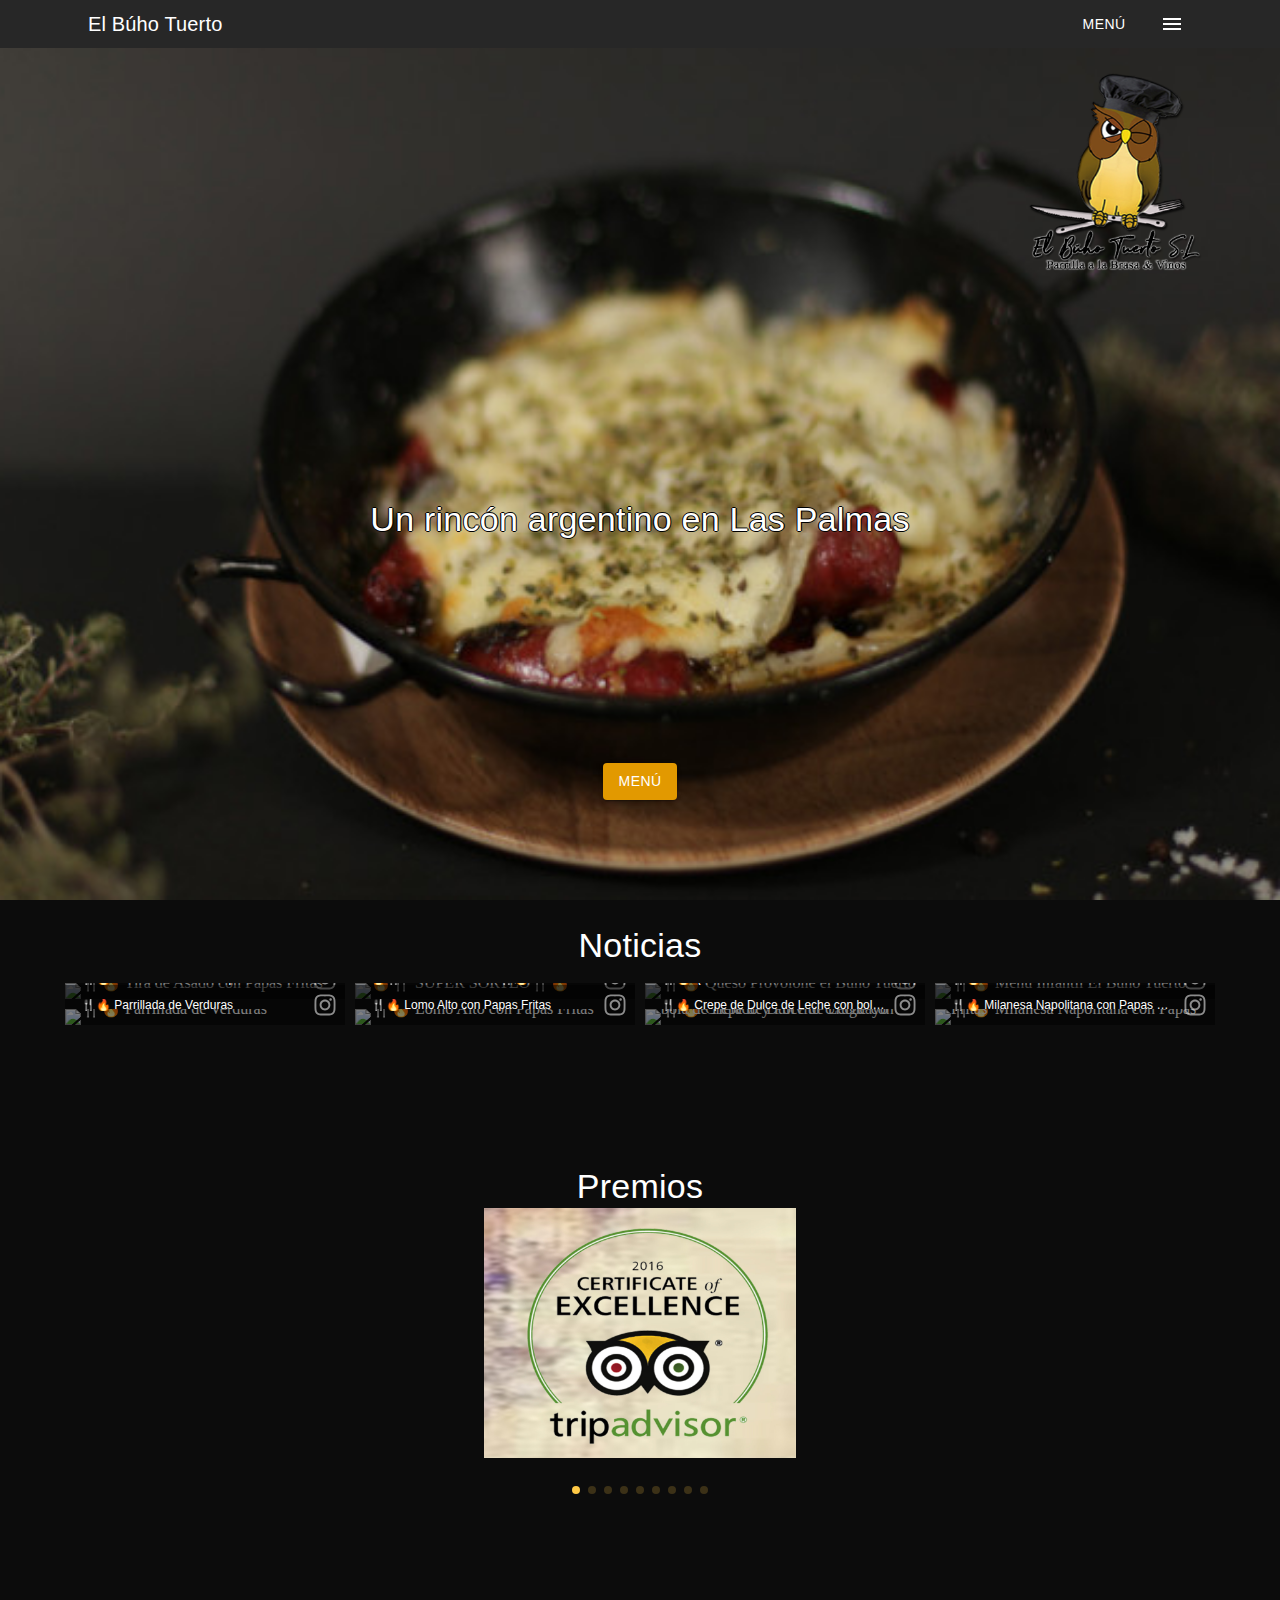
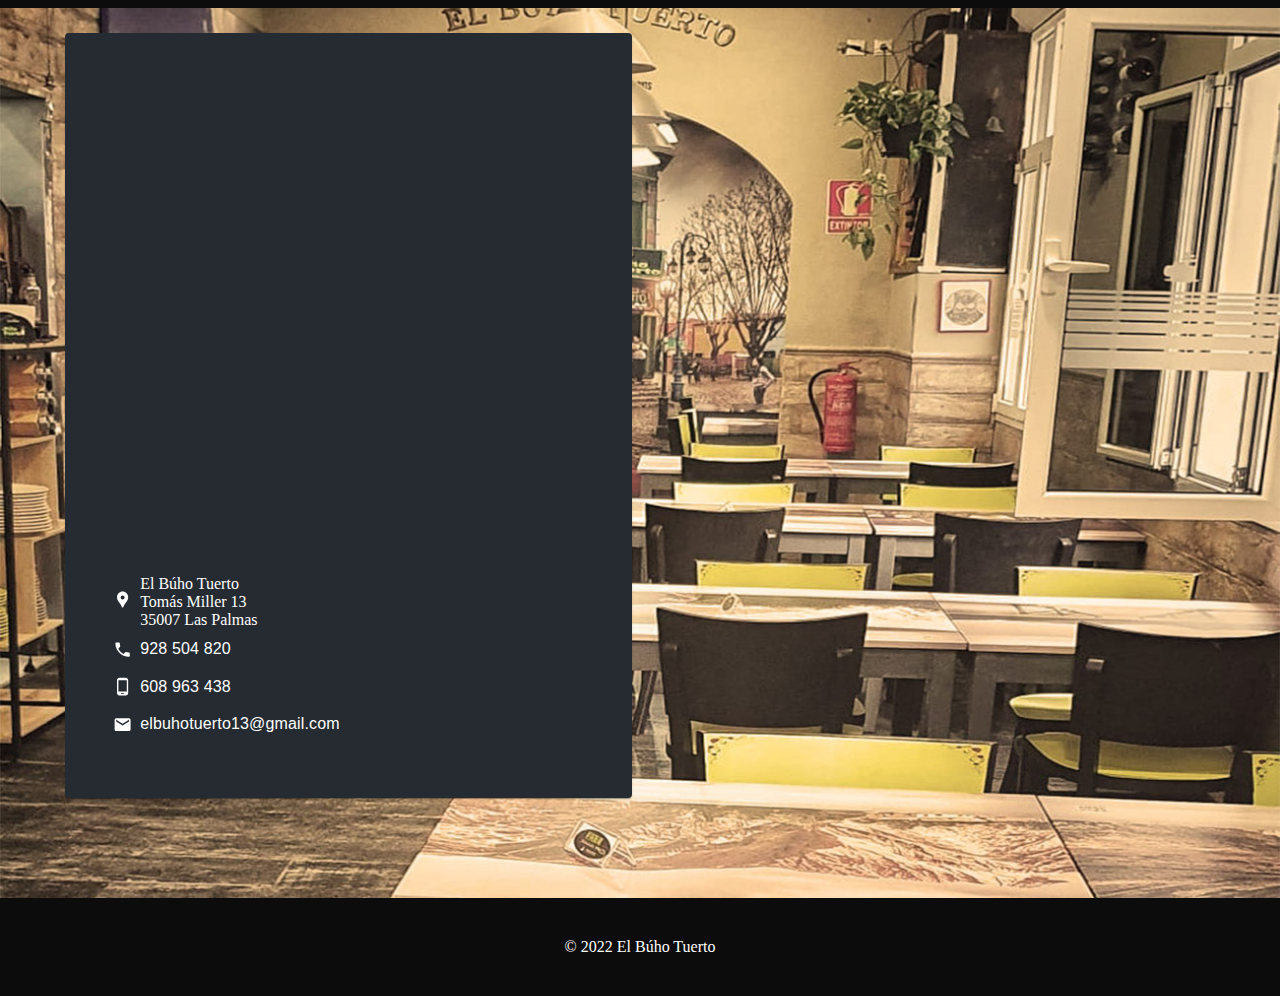
==== commit 4ee96cd4: "Updates" ====
--- a/index.html
+++ b/index.html
@@ -1 +1 @@
-<!DOCTYPE html><html><head><meta charSet="utf-8"/><meta name="viewport" content="width=device-width"/><meta name="next-head-count" content="2"/><link rel="preload" href="/_next/static/css/93e731e05c7ade77.css" as="style"/><link rel="stylesheet" href="/_next/static/css/93e731e05c7ade77.css" data-n-g=""/><link rel="preload" href="/_next/static/css/ad4c4aab0bef7209.css" as="style"/><link rel="stylesheet" href="/_next/static/css/ad4c4aab0bef7209.css" data-n-p=""/><noscript data-n-css=""></noscript><script defer="" nomodule="" src="/_next/static/chunks/polyfills-5cd94c89d3acac5f.js"></script><script src="/_next/static/chunks/webpack-883db370285692a4.js" defer=""></script><script src="/_next/static/chunks/framework-5f4595e5518b5600.js" defer=""></script><script src="/_next/static/chunks/main-08a9f80efe792bd7.js" defer=""></script><script src="/_next/static/chunks/pages/_app-e373429391be7fcc.js" defer=""></script><script src="/_next/static/chunks/1bfc9850-1f7fd4beb2773f0c.js" defer=""></script><script src="/_next/static/chunks/199-09b05589451b4828.js" defer=""></script><script src="/_next/static/chunks/pages/index-3be6e68a6ea922a0.js" defer=""></script><script src="/_next/static/M5AR7mDgBfB6WxWR-z7k-/_buildManifest.js" defer=""></script><script src="/_next/static/M5AR7mDgBfB6WxWR-z7k-/_ssgManifest.js" defer=""></script><script src="/_next/static/M5AR7mDgBfB6WxWR-z7k-/_middlewareManifest.js" defer=""></script></head><body><div id="__next" data-reactroot=""><div style="background-color:#0c0c0c;color:white"><style data-emotion="css i9gxme">.css-i9gxme{-webkit-box-flex:1;-webkit-flex-grow:1;-ms-flex-positive:1;flex-grow:1;}</style><div class="MuiBox-root css-i9gxme"><style data-emotion="css 5qus04">.css-5qus04{display:-webkit-box;display:-webkit-flex;display:-ms-flexbox;display:flex;-webkit-flex-direction:column;-ms-flex-direction:column;flex-direction:column;width:100%;box-sizing:border-box;-webkit-flex-shrink:0;-ms-flex-negative:0;flex-shrink:0;position:static;}</style><style data-emotion="css qlz4ei">.css-qlz4ei{background-color:#121212;color:#fff;-webkit-transition:box-shadow 300ms cubic-bezier(0.4, 0, 0.2, 1) 0ms;transition:box-shadow 300ms cubic-bezier(0.4, 0, 0.2, 1) 0ms;box-shadow:0px 2px 4px -1px rgba(0,0,0,0.2),0px 4px 5px 0px rgba(0,0,0,0.14),0px 1px 10px 0px rgba(0,0,0,0.12);background-image:linear-gradient(rgba(255, 255, 255, 0.09), rgba(255, 255, 255, 0.09));display:-webkit-box;display:-webkit-flex;display:-ms-flexbox;display:flex;-webkit-flex-direction:column;-ms-flex-direction:column;flex-direction:column;width:100%;box-sizing:border-box;-webkit-flex-shrink:0;-ms-flex-negative:0;flex-shrink:0;position:static;}</style><header class="MuiPaper-root MuiPaper-elevation MuiPaper-elevation4 MuiAppBar-root MuiAppBar-colorPrimary MuiAppBar-positionStatic css-qlz4ei"><style data-emotion="css 1qsxih2">.css-1qsxih2{width:100%;margin-left:auto;box-sizing:border-box;margin-right:auto;display:block;padding-left:16px;padding-right:16px;}@media (min-width:600px){.css-1qsxih2{padding-left:24px;padding-right:24px;}}@media (min-width:1200px){.css-1qsxih2{max-width:1200px;}}</style><div class="MuiContainer-root MuiContainer-maxWidthLg css-1qsxih2"><style data-emotion="css 6tsndk">.css-6tsndk{position:relative;display:-webkit-box;display:-webkit-flex;display:-ms-flexbox;display:flex;-webkit-align-items:center;-webkit-box-align:center;-ms-flex-align:center;align-items:center;padding-left:16px;padding-right:16px;min-height:48px;}@media (min-width:600px){.css-6tsndk{padding-left:24px;padding-right:24px;}}</style><div class="MuiToolbar-root MuiToolbar-gutters MuiToolbar-dense css-6tsndk"><style data-emotion="css 1tptvd7">.css-1tptvd7{margin:0;font-family:"Roboto","Helvetica","Arial",sans-serif;font-weight:500;font-size:1.25rem;line-height:1.6;letter-spacing:0.0075em;color:inherit;-webkit-box-flex:1;-webkit-flex-grow:1;-ms-flex-positive:1;flex-grow:1;white-space:nowrap;overflow:hidden;text-overflow:ellipsis;}</style><div class="MuiTypography-root MuiTypography-h6 css-1tptvd7"><a href="/">El Búho Tuerto</a></div><style data-emotion="css mcddml">.css-mcddml{font-family:"Roboto","Helvetica","Arial",sans-serif;font-weight:500;font-size:0.875rem;line-height:1.75;letter-spacing:0.02857em;text-transform:uppercase;min-width:64px;padding:6px 8px;border-radius:4px;-webkit-transition:background-color 250ms cubic-bezier(0.4, 0, 0.2, 1) 0ms,box-shadow 250ms cubic-bezier(0.4, 0, 0.2, 1) 0ms,border-color 250ms cubic-bezier(0.4, 0, 0.2, 1) 0ms,color 250ms cubic-bezier(0.4, 0, 0.2, 1) 0ms;transition:background-color 250ms cubic-bezier(0.4, 0, 0.2, 1) 0ms,box-shadow 250ms cubic-bezier(0.4, 0, 0.2, 1) 0ms,border-color 250ms cubic-bezier(0.4, 0, 0.2, 1) 0ms,color 250ms cubic-bezier(0.4, 0, 0.2, 1) 0ms;color:inherit;border-color:currentColor;}.css-mcddml:hover{-webkit-text-decoration:none;text-decoration:none;background-color:rgba(255, 255, 255, 0.08);}@media (hover: none){.css-mcddml:hover{background-color:transparent;}}.css-mcddml.Mui-disabled{color:rgba(255, 255, 255, 0.3);}</style><style data-emotion="css 1twddc0">.css-1twddc0{display:-webkit-inline-box;display:-webkit-inline-flex;display:-ms-inline-flexbox;display:inline-flex;-webkit-align-items:center;-webkit-box-align:center;-ms-flex-align:center;align-items:center;-webkit-box-pack:center;-ms-flex-pack:center;-webkit-justify-content:center;justify-content:center;position:relative;box-sizing:border-box;-webkit-tap-highlight-color:transparent;background-color:transparent;outline:0;border:0;margin:0;border-radius:0;padding:0;cursor:pointer;-webkit-user-select:none;-moz-user-select:none;-ms-user-select:none;user-select:none;vertical-align:middle;-moz-appearance:none;-webkit-appearance:none;-webkit-text-decoration:none;text-decoration:none;color:inherit;font-family:"Roboto","Helvetica","Arial",sans-serif;font-weight:500;font-size:0.875rem;line-height:1.75;letter-spacing:0.02857em;text-transform:uppercase;min-width:64px;padding:6px 8px;border-radius:4px;-webkit-transition:background-color 250ms cubic-bezier(0.4, 0, 0.2, 1) 0ms,box-shadow 250ms cubic-bezier(0.4, 0, 0.2, 1) 0ms,border-color 250ms cubic-bezier(0.4, 0, 0.2, 1) 0ms,color 250ms cubic-bezier(0.4, 0, 0.2, 1) 0ms;transition:background-color 250ms cubic-bezier(0.4, 0, 0.2, 1) 0ms,box-shadow 250ms cubic-bezier(0.4, 0, 0.2, 1) 0ms,border-color 250ms cubic-bezier(0.4, 0, 0.2, 1) 0ms,color 250ms cubic-bezier(0.4, 0, 0.2, 1) 0ms;color:inherit;border-color:currentColor;}.css-1twddc0::-moz-focus-inner{border-style:none;}.css-1twddc0.Mui-disabled{pointer-events:none;cursor:default;}@media print{.css-1twddc0{-webkit-print-color-adjust:exact;color-adjust:exact;}}.css-1twddc0:hover{-webkit-text-decoration:none;text-decoration:none;background-color:rgba(255, 255, 255, 0.08);}@media (hover: none){.css-1twddc0:hover{background-color:transparent;}}.css-1twddc0.Mui-disabled{color:rgba(255, 255, 255, 0.3);}</style><button class="MuiButton-root MuiButton-text MuiButton-textInherit MuiButton-sizeMedium MuiButton-textSizeMedium MuiButton-colorInherit MuiButtonBase-root  css-1twddc0" tabindex="0" type="button">Menú</button><style data-emotion="css 1k1iqz5">.css-1k1iqz5{text-align:center;-webkit-flex:0 0 auto;-ms-flex:0 0 auto;flex:0 0 auto;font-size:1.5rem;padding:8px;border-radius:50%;overflow:visible;color:#fff;-webkit-transition:background-color 150ms cubic-bezier(0.4, 0, 0.2, 1) 0ms;transition:background-color 150ms cubic-bezier(0.4, 0, 0.2, 1) 0ms;margin-left:-12px;color:inherit;margin-left:16px;}.css-1k1iqz5:hover{background-color:rgba(255, 255, 255, 0.08);}@media (hover: none){.css-1k1iqz5:hover{background-color:transparent;}}.css-1k1iqz5.Mui-disabled{background-color:transparent;color:rgba(255, 255, 255, 0.3);}</style><style data-emotion="css 1f32o3t">.css-1f32o3t{display:-webkit-inline-box;display:-webkit-inline-flex;display:-ms-inline-flexbox;display:inline-flex;-webkit-align-items:center;-webkit-box-align:center;-ms-flex-align:center;align-items:center;-webkit-box-pack:center;-ms-flex-pack:center;-webkit-justify-content:center;justify-content:center;position:relative;box-sizing:border-box;-webkit-tap-highlight-color:transparent;background-color:transparent;outline:0;border:0;margin:0;border-radius:0;padding:0;cursor:pointer;-webkit-user-select:none;-moz-user-select:none;-ms-user-select:none;user-select:none;vertical-align:middle;-moz-appearance:none;-webkit-appearance:none;-webkit-text-decoration:none;text-decoration:none;color:inherit;text-align:center;-webkit-flex:0 0 auto;-ms-flex:0 0 auto;flex:0 0 auto;font-size:1.5rem;padding:8px;border-radius:50%;overflow:visible;color:#fff;-webkit-transition:background-color 150ms cubic-bezier(0.4, 0, 0.2, 1) 0ms;transition:background-color 150ms cubic-bezier(0.4, 0, 0.2, 1) 0ms;margin-left:-12px;color:inherit;margin-left:16px;}.css-1f32o3t::-moz-focus-inner{border-style:none;}.css-1f32o3t.Mui-disabled{pointer-events:none;cursor:default;}@media print{.css-1f32o3t{-webkit-print-color-adjust:exact;color-adjust:exact;}}.css-1f32o3t:hover{background-color:rgba(255, 255, 255, 0.08);}@media (hover: none){.css-1f32o3t:hover{background-color:transparent;}}.css-1f32o3t.Mui-disabled{background-color:transparent;color:rgba(255, 255, 255, 0.3);}</style><button class="MuiButtonBase-root MuiIconButton-root MuiIconButton-colorInherit MuiIconButton-edgeStart MuiIconButton-sizeMedium css-1f32o3t" tabindex="0" type="button" aria-label="menu"><svg stroke="currentColor" fill="currentColor" stroke-width="0" viewBox="0 0 24 24" height="1em" width="1em" xmlns="http://www.w3.org/2000/svg"><path fill="none" d="M0 0h24v24H0z"></path><path d="M3 18h18v-2H3v2zm0-5h18v-2H3v2zm0-7v2h18V6H3z"></path></svg></button><style data-emotion="css a3xyjy">.css-a3xyjy{z-index:1200;}</style></div></div></header></div><style data-emotion="css nmey8j">.css-nmey8j{height:calc(100vh - 48px);}</style><div class="MuiBox-root css-nmey8j" style="background-color:black;border-bottom:0;background-repeat:no-repeat;background-size:cover;background-position:center;transition:background-image 2s ease-in-out"><style data-emotion="css 1qsxih2">.css-1qsxih2{width:100%;margin-left:auto;box-sizing:border-box;margin-right:auto;display:block;padding-left:16px;padding-right:16px;}@media (min-width:600px){.css-1qsxih2{padding-left:24px;padding-right:24px;}}@media (min-width:1200px){.css-1qsxih2{max-width:1200px;}}</style><div class="MuiContainer-root MuiContainer-maxWidthLg css-1qsxih2" style="height:100%;padding:25px 25px 100px 25px"><style data-emotion="css 1i53wdg">.css-1i53wdg{display:-webkit-box;display:-webkit-flex;display:-ms-flexbox;display:flex;-webkit-flex-direction:column;-ms-flex-direction:column;flex-direction:column;height:100%;-webkit-box-pack:justify;-webkit-justify-content:space-between;justify-content:space-between;-webkit-align-items:center;-webkit-box-align:center;-ms-flex-align:center;align-items:center;}</style><div class="css-1i53wdg"><div style="width:100%;text-align:center"><div><div style="text-align:right;padding-top:-50px"><img src="/images/logo.png" height="200" width="200"/></div></div></div><div style="width:100%;text-align:center"><div style="width:100%;text-align:center;text-shadow:0.07em 0 black, 0 0.07em black, -0.07em 0 black, 0 -0.07em black"><style data-emotion="css 1kxzbds">.css-1kxzbds{margin:0;font-family:"Roboto","Helvetica","Arial",sans-serif;font-weight:400;font-size:2.125rem;line-height:1.235;letter-spacing:0.00735em;color:white;}</style><h4 class="MuiTypography-root MuiTypography-h4 css-1kxzbds">Un rincón argentino en Las Palmas</h4></div></div><div style="width:100%;text-align:center"><style data-emotion="css 6y3x56">.css-6y3x56{font-family:"Roboto","Helvetica","Arial",sans-serif;font-weight:500;font-size:0.875rem;line-height:1.75;letter-spacing:0.02857em;text-transform:uppercase;min-width:64px;padding:6px 16px;border-radius:4px;-webkit-transition:background-color 250ms cubic-bezier(0.4, 0, 0.2, 1) 0ms,box-shadow 250ms cubic-bezier(0.4, 0, 0.2, 1) 0ms,border-color 250ms cubic-bezier(0.4, 0, 0.2, 1) 0ms,color 250ms cubic-bezier(0.4, 0, 0.2, 1) 0ms;transition:background-color 250ms cubic-bezier(0.4, 0, 0.2, 1) 0ms,box-shadow 250ms cubic-bezier(0.4, 0, 0.2, 1) 0ms,border-color 250ms cubic-bezier(0.4, 0, 0.2, 1) 0ms,color 250ms cubic-bezier(0.4, 0, 0.2, 1) 0ms;color:#fff;background-color:#e29900;box-shadow:0px 3px 1px -2px rgba(0,0,0,0.2),0px 2px 2px 0px rgba(0,0,0,0.14),0px 1px 5px 0px rgba(0,0,0,0.12);}.css-6y3x56:hover{-webkit-text-decoration:none;text-decoration:none;background-color:#ab6b00;box-shadow:0px 2px 4px -1px rgba(0,0,0,0.2),0px 4px 5px 0px rgba(0,0,0,0.14),0px 1px 10px 0px rgba(0,0,0,0.12);}@media (hover: none){.css-6y3x56:hover{background-color:#e29900;}}.css-6y3x56:active{box-shadow:0px 5px 5px -3px rgba(0,0,0,0.2),0px 8px 10px 1px rgba(0,0,0,0.14),0px 3px 14px 2px rgba(0,0,0,0.12);}.css-6y3x56.Mui-focusVisible{box-shadow:0px 3px 5px -1px rgba(0,0,0,0.2),0px 6px 10px 0px rgba(0,0,0,0.14),0px 1px 18px 0px rgba(0,0,0,0.12);}.css-6y3x56.Mui-disabled{color:rgba(255, 255, 255, 0.3);box-shadow:none;background-color:rgba(255, 255, 255, 0.12);}</style><style data-emotion="css g49qkw">.css-g49qkw{display:-webkit-inline-box;display:-webkit-inline-flex;display:-ms-inline-flexbox;display:inline-flex;-webkit-align-items:center;-webkit-box-align:center;-ms-flex-align:center;align-items:center;-webkit-box-pack:center;-ms-flex-pack:center;-webkit-justify-content:center;justify-content:center;position:relative;box-sizing:border-box;-webkit-tap-highlight-color:transparent;background-color:transparent;outline:0;border:0;margin:0;border-radius:0;padding:0;cursor:pointer;-webkit-user-select:none;-moz-user-select:none;-ms-user-select:none;user-select:none;vertical-align:middle;-moz-appearance:none;-webkit-appearance:none;-webkit-text-decoration:none;text-decoration:none;color:inherit;font-family:"Roboto","Helvetica","Arial",sans-serif;font-weight:500;font-size:0.875rem;line-height:1.75;letter-spacing:0.02857em;text-transform:uppercase;min-width:64px;padding:6px 16px;border-radius:4px;-webkit-transition:background-color 250ms cubic-bezier(0.4, 0, 0.2, 1) 0ms,box-shadow 250ms cubic-bezier(0.4, 0, 0.2, 1) 0ms,border-color 250ms cubic-bezier(0.4, 0, 0.2, 1) 0ms,color 250ms cubic-bezier(0.4, 0, 0.2, 1) 0ms;transition:background-color 250ms cubic-bezier(0.4, 0, 0.2, 1) 0ms,box-shadow 250ms cubic-bezier(0.4, 0, 0.2, 1) 0ms,border-color 250ms cubic-bezier(0.4, 0, 0.2, 1) 0ms,color 250ms cubic-bezier(0.4, 0, 0.2, 1) 0ms;color:#fff;background-color:#e29900;box-shadow:0px 3px 1px -2px rgba(0,0,0,0.2),0px 2px 2px 0px rgba(0,0,0,0.14),0px 1px 5px 0px rgba(0,0,0,0.12);}.css-g49qkw::-moz-focus-inner{border-style:none;}.css-g49qkw.Mui-disabled{pointer-events:none;cursor:default;}@media print{.css-g49qkw{-webkit-print-color-adjust:exact;color-adjust:exact;}}.css-g49qkw:hover{-webkit-text-decoration:none;text-decoration:none;background-color:#ab6b00;box-shadow:0px 2px 4px -1px rgba(0,0,0,0.2),0px 4px 5px 0px rgba(0,0,0,0.14),0px 1px 10px 0px rgba(0,0,0,0.12);}@media (hover: none){.css-g49qkw:hover{background-color:#e29900;}}.css-g49qkw:active{box-shadow:0px 5px 5px -3px rgba(0,0,0,0.2),0px 8px 10px 1px rgba(0,0,0,0.14),0px 3px 14px 2px rgba(0,0,0,0.12);}.css-g49qkw.Mui-focusVisible{box-shadow:0px 3px 5px -1px rgba(0,0,0,0.2),0px 6px 10px 0px rgba(0,0,0,0.14),0px 1px 18px 0px rgba(0,0,0,0.12);}.css-g49qkw.Mui-disabled{color:rgba(255, 255, 255, 0.3);box-shadow:none;background-color:rgba(255, 255, 255, 0.12);}</style><button class="MuiButton-root MuiButton-contained MuiButton-containedPrimary MuiButton-sizeMedium MuiButton-containedSizeMedium MuiButtonBase-root  css-g49qkw" tabindex="0" type="button">Menú</button></div></div></div></div><style data-emotion="css x97jm9">.css-x97jm9{height:auto;}</style><div class="MuiBox-root css-x97jm9" style="background-color:;border-bottom:0;background-repeat:no-repeat;background-size:cover;background-position:center;transition:background-image 2s ease-in-out"><style data-emotion="css 1qsxih2">.css-1qsxih2{width:100%;margin-left:auto;box-sizing:border-box;margin-right:auto;display:block;padding-left:16px;padding-right:16px;}@media (min-width:600px){.css-1qsxih2{padding-left:24px;padding-right:24px;}}@media (min-width:1200px){.css-1qsxih2{max-width:1200px;}}</style><div class="MuiContainer-root MuiContainer-maxWidthLg css-1qsxih2" style="height:100%;padding:25px 25px 100px 25px"><div style="width:100%;text-align:center"><style data-emotion="css rmdbdv">.css-rmdbdv{margin:0;font-family:"Roboto","Helvetica","Arial",sans-serif;font-weight:400;font-size:2.125rem;line-height:1.235;letter-spacing:0.00735em;}</style><h4 class="MuiTypography-root MuiTypography-h4 css-rmdbdv">Noticias</h4></div><style data-emotion="css 1l0hbq8">.css-1l0hbq8{display:grid;overflow-y:auto;list-style:none;padding:0;-webkit-overflow-scrolling:touch;}</style><ul class="MuiImageList-root MuiImageList-standard css-1l0hbq8" style="grid-template-columns:repeat(1, 1fr);gap:10px"></ul></div></div><style data-emotion="css x97jm9">.css-x97jm9{height:auto;}</style><div class="MuiBox-root css-x97jm9" style="background-color:;border-bottom:0;background-repeat:no-repeat;background-size:cover;background-position:center;transition:background-image 2s ease-in-out"><style data-emotion="css 1c0cfyw">.css-1c0cfyw{width:100%;margin-left:auto;box-sizing:border-box;margin-right:auto;display:block;padding-left:16px;padding-right:16px;}@media (min-width:600px){.css-1c0cfyw{padding-left:24px;padding-right:24px;}}@media (min-width:900px){.css-1c0cfyw{max-width:900px;}}</style><div class="MuiContainer-root MuiContainer-maxWidthMd css-1c0cfyw" style="height:100%;padding:25px 25px 100px 25px"><div style="width:100%;text-align:center"><style data-emotion="css rmdbdv">.css-rmdbdv{margin:0;font-family:"Roboto","Helvetica","Arial",sans-serif;font-weight:400;font-size:2.125rem;line-height:1.235;letter-spacing:0.00735em;}</style><h4 class="MuiTypography-root MuiTypography-h4 css-rmdbdv">Premios</h4></div><div class="swiper" style="height:300px"><div class="swiper-pagination"></div><div class="swiper-wrapper"><div class="swiper-slide swiper-slide-duplicate" data-swiper-slide-index="8"><div style="width:100%;background-color:#0c0c0c"><img src="/images/awards/guru-2021.jpeg" height="250" width="100%" style="object-fit:contain"/></div></div><div class="swiper-slide" data-swiper-slide-index="0"><div style="width:100%;background-color:#0c0c0c"><img src="/images/awards/2016.jpg" height="250" width="100%" style="object-fit:contain"/></div></div><div class="swiper-slide" data-swiper-slide-index="1"><div style="width:100%;background-color:#0c0c0c"><img src="/images/awards/2017.jpg" height="250" width="100%" style="object-fit:contain"/></div></div><div class="swiper-slide" data-swiper-slide-index="2"><div style="width:100%;background-color:#0c0c0c"><img src="/images/awards/2018.jpg" height="250" width="100%" style="object-fit:contain"/></div></div><div class="swiper-slide" data-swiper-slide-index="3"><div style="width:100%;background-color:#0c0c0c"><img src="/images/awards/2019.jpg" height="250" width="100%" style="object-fit:contain"/></div></div><div class="swiper-slide" data-swiper-slide-index="4"><div style="width:100%;background-color:#0c0c0c"><img src="/images/awards/choice-2020.gif" height="250" width="100%" style="object-fit:contain"/></div></div><div class="swiper-slide" data-swiper-slide-index="5"><div style="width:100%;background-color:#0c0c0c"><img src="/images/awards/choice-2021.gif" height="250" width="100%" style="object-fit:contain"/></div></div><div class="swiper-slide" data-swiper-slide-index="6"><div style="width:100%;background-color:#0c0c0c"><img src="/images/awards/choice-2021.png" height="250" width="100%" style="object-fit:contain"/></div></div><div class="swiper-slide" data-swiper-slide-index="7"><div style="width:100%;background-color:#0c0c0c"><img src="/images/awards/guru-2020.jpg" height="250" width="100%" style="object-fit:contain"/></div></div><div class="swiper-slide" data-swiper-slide-index="8"><div style="width:100%;background-color:#0c0c0c"><img src="/images/awards/guru-2021.jpeg" height="250" width="100%" style="object-fit:contain"/></div></div><div class="swiper-slide swiper-slide-duplicate" data-swiper-slide-index="0"><div style="width:100%;background-color:#0c0c0c"><img src="/images/awards/2016.jpg" height="250" width="100%" style="object-fit:contain"/></div></div></div></div></div></div><style data-emotion="css x97jm9">.css-x97jm9{height:auto;}</style><div class="MuiBox-root css-x97jm9" style="background-color:black;border-bottom:0;background-repeat:no-repeat;background-size:cover;background-position:center;transition:background-image 2s ease-in-out"><style data-emotion="css 1qsxih2">.css-1qsxih2{width:100%;margin-left:auto;box-sizing:border-box;margin-right:auto;display:block;padding-left:16px;padding-right:16px;}@media (min-width:600px){.css-1qsxih2{padding-left:24px;padding-right:24px;}}@media (min-width:1200px){.css-1qsxih2{max-width:1200px;}}</style><div class="MuiContainer-root MuiContainer-maxWidthLg css-1qsxih2" style="height:100%;padding:25px 25px 100px 25px"><style data-emotion="css isbt42">.css-isbt42{box-sizing:border-box;display:-webkit-box;display:-webkit-flex;display:-ms-flexbox;display:flex;-webkit-box-flex-wrap:wrap;-webkit-flex-wrap:wrap;-ms-flex-wrap:wrap;flex-wrap:wrap;width:100%;-webkit-flex-direction:row;-ms-flex-direction:row;flex-direction:row;margin-top:-16px;width:calc(100% + 16px);margin-left:-16px;}.css-isbt42>.MuiGrid-item{padding-top:16px;}.css-isbt42>.MuiGrid-item{padding-left:16px;}</style><div class="MuiGrid-root MuiGrid-container MuiGrid-spacing-xs-2 css-isbt42"><style data-emotion="css iol86l">.css-iol86l{box-sizing:border-box;margin:0;-webkit-flex-direction:row;-ms-flex-direction:row;flex-direction:row;-webkit-flex-basis:100%;-ms-flex-preferred-size:100%;flex-basis:100%;-webkit-box-flex:0;-webkit-flex-grow:0;-ms-flex-positive:0;flex-grow:0;max-width:100%;}@media (min-width:600px){.css-iol86l{-webkit-flex-basis:100%;-ms-flex-preferred-size:100%;flex-basis:100%;-webkit-box-flex:0;-webkit-flex-grow:0;-ms-flex-positive:0;flex-grow:0;max-width:100%;}}@media (min-width:900px){.css-iol86l{-webkit-flex-basis:50%;-ms-flex-preferred-size:50%;flex-basis:50%;-webkit-box-flex:0;-webkit-flex-grow:0;-ms-flex-positive:0;flex-grow:0;max-width:50%;}}@media (min-width:1200px){.css-iol86l{-webkit-flex-basis:50%;-ms-flex-preferred-size:50%;flex-basis:50%;-webkit-box-flex:0;-webkit-flex-grow:0;-ms-flex-positive:0;flex-grow:0;max-width:50%;}}@media (min-width:1536px){.css-iol86l{-webkit-flex-basis:50%;-ms-flex-preferred-size:50%;flex-basis:50%;-webkit-box-flex:0;-webkit-flex-grow:0;-ms-flex-positive:0;flex-grow:0;max-width:50%;}}</style><div class="MuiGrid-root MuiGrid-item MuiGrid-grid-xs-12 MuiGrid-grid-md-6 css-iol86l"><style data-emotion="css ld4mrp">.css-ld4mrp{background-color:#121212;color:#fff;-webkit-transition:box-shadow 300ms cubic-bezier(0.4, 0, 0.2, 1) 0ms;transition:box-shadow 300ms cubic-bezier(0.4, 0, 0.2, 1) 0ms;border-radius:4px;box-shadow:0px 2px 1px -1px rgba(0,0,0,0.2),0px 1px 1px 0px rgba(0,0,0,0.14),0px 1px 3px 0px rgba(0,0,0,0.12);background-image:linear-gradient(rgba(255, 255, 255, 0.05), rgba(255, 255, 255, 0.05));padding:48px;width:100%;background-color:#1A2027;}</style><div class="MuiPaper-root MuiPaper-elevation MuiPaper-rounded MuiPaper-elevation1 css-ld4mrp"><div><iframe src="https://www.google.com/maps/embed?pb=!1m18!1m12!1m3!1d3518.323829356177!2d-15.43567828492852!3d28.136628482616047!2m3!1f0!2f0!3f0!3m2!1i1024!2i768!4f13.1!3m3!1m2!1s0xc409515a6173bf3%3A0x727a399792854111!2sB%C3%BAho%20Tuerto!5e0!3m2!1sen!2ses!4v1649273779532!5m2!1sen!2ses" width="100%" height="450" style="border:0;" allowfullscreen="" loading="lazy" referrerpolicy="no-referrer-when-downgrade"></iframe></div><style data-emotion="css 10ib5jr">.css-10ib5jr{margin-bottom:40px;}</style><div class="MuiBox-root css-10ib5jr"></div><style data-emotion="css kmnzss">.css-kmnzss{display:-webkit-box;display:-webkit-flex;display:-ms-flexbox;display:flex;-webkit-align-items:center;-webkit-box-align:center;-ms-flex-align:center;align-items:center;margin-bottom:8px;}</style><div class="MuiBox-root css-kmnzss"><style data-emotion="css gm0btp">.css-gm0btp{margin-right:8px;font-size:1.2rem;}</style><div class="MuiBox-root css-gm0btp"><svg stroke="currentColor" fill="currentColor" stroke-width="0" viewBox="0 0 24 24" height="1em" width="1em" xmlns="http://www.w3.org/2000/svg"><path fill="none" d="M0 0h24v24H0z"></path><path d="M12 2C8.13 2 5 5.13 5 9c0 1.74.5 3.37 1.41 4.84.95 1.54 2.2 2.86 3.16 4.4.47.75.81 1.45 1.17 2.26.26.55.47 1.5 1.26 1.5s1-.95 1.25-1.5c.37-.81.7-1.51 1.17-2.26.96-1.53 2.21-2.85 3.16-4.4C18.5 12.37 19 10.74 19 9c0-3.87-3.13-7-7-7zm0 9.75a2.5 2.5 0 010-5 2.5 2.5 0 010 5z"></path></svg></div><style data-emotion="css 1tqv6h6">.css-1tqv6h6{margin:0;font-family:"Roboto","Helvetica","Arial",sans-serif;font-weight:400;font-size:1rem;line-height:1.5;letter-spacing:0.00938em;margin-bottom:0.35em;}</style><p class="MuiTypography-root MuiTypography-body1 MuiTypography-gutterBottom css-1tqv6h6"></p><div class="MuiBox-root css-0">El Búho Tuerto<br />Tomás Miller 13<br />35007 Las Palmas</div></div><div class="MuiBox-root css-kmnzss"><div class="MuiBox-root css-gm0btp"><svg stroke="currentColor" fill="currentColor" stroke-width="0" viewBox="0 0 24 24" height="1em" width="1em" xmlns="http://www.w3.org/2000/svg"><path fill="none" d="M0 0h24v24H0z"></path><path d="M6.62 10.79c1.44 2.83 3.76 5.14 6.59 6.59l2.2-2.2c.27-.27.67-.36 1.02-.24 1.12.37 2.33.57 3.57.57.55 0 1 .45 1 1V20c0 .55-.45 1-1 1-9.39 0-17-7.61-17-17 0-.55.45-1 1-1h3.5c.55 0 1 .45 1 1 0 1.25.2 2.45.57 3.57.11.35.03.74-.25 1.02l-2.2 2.2z"></path></svg></div><p class="MuiTypography-root MuiTypography-body1 MuiTypography-gutterBottom css-1tqv6h6">928 504 820</p><div class="MuiBox-root css-0"></div></div><div class="MuiBox-root css-kmnzss"><div class="MuiBox-root css-gm0btp"><svg stroke="currentColor" fill="currentColor" stroke-width="0" viewBox="0 0 24 24" height="1em" width="1em" xmlns="http://www.w3.org/2000/svg"><path fill="none" d="M0 0h24v24H0z"></path><path d="M16 1H8C6.34 1 5 2.34 5 4v16c0 1.66 1.34 3 3 3h8c1.66 0 3-1.34 3-3V4c0-1.66-1.34-3-3-3zm-2 20h-4v-1h4v1zm3.25-3H6.75V4h10.5v14z"></path></svg></div><p class="MuiTypography-root MuiTypography-body1 MuiTypography-gutterBottom css-1tqv6h6">608 963 438</p><div class="MuiBox-root css-0"></div></div><div class="MuiBox-root css-kmnzss"><div class="MuiBox-root css-gm0btp"><svg stroke="currentColor" fill="currentColor" stroke-width="0" viewBox="0 0 24 24" height="1em" width="1em" xmlns="http://www.w3.org/2000/svg"><path fill="none" d="M0 0h24v24H0z"></path><path d="M20 4H4c-1.1 0-1.99.9-1.99 2L2 18c0 1.1.9 2 2 2h16c1.1 0 2-.9 2-2V6c0-1.1-.9-2-2-2zm0 4l-8 5-8-5V6l8 5 8-5v2z"></path></svg></div><p class="MuiTypography-root MuiTypography-body1 MuiTypography-gutterBottom css-1tqv6h6">elbuhotuerto13@gmail.com</p><div class="MuiBox-root css-0"></div></div></div></div><div class="MuiGrid-root MuiGrid-item MuiGrid-grid-xs-12 MuiGrid-grid-md-6 css-iol86l"><style data-emotion="css hgub26">.css-hgub26{background-color:#121212;color:#fff;-webkit-transition:box-shadow 300ms cubic-bezier(0.4, 0, 0.2, 1) 0ms;transition:box-shadow 300ms cubic-bezier(0.4, 0, 0.2, 1) 0ms;border-radius:4px;box-shadow:0px 2px 1px -1px rgba(0,0,0,0.2),0px 1px 1px 0px rgba(0,0,0,0.14),0px 1px 3px 0px rgba(0,0,0,0.12);background-image:linear-gradient(rgba(255, 255, 255, 0.05), rgba(255, 255, 255, 0.05));background-color:#1A2027;}</style><div class="MuiPaper-root MuiPaper-elevation MuiPaper-rounded MuiPaper-elevation1 css-hgub26"></div></div></div></div></div><footer><div class="MuiBox-root css-0"><style data-emotion="css 1qsxih2">.css-1qsxih2{width:100%;margin-left:auto;box-sizing:border-box;margin-right:auto;display:block;padding-left:16px;padding-right:16px;}@media (min-width:600px){.css-1qsxih2{padding-left:24px;padding-right:24px;}}@media (min-width:1200px){.css-1qsxih2{max-width:1200px;}}</style><div class="MuiContainer-root MuiContainer-maxWidthLg css-1qsxih2"><style data-emotion="css 8vy6sb">.css-8vy6sb{text-align:center;padding-top:40px;padding-bottom:40px;}</style><div class="MuiBox-root css-8vy6sb">© 2022 El Búho Tuerto</div></div></div></footer></div></div><script id="__NEXT_DATA__" type="application/json">{"props":{"pageProps":{}},"page":"/","query":{},"buildId":"M5AR7mDgBfB6WxWR-z7k-","nextExport":true,"autoExport":true,"isFallback":false,"scriptLoader":[]}</script></body></html>+<!DOCTYPE html><html><head><meta charSet="utf-8"/><meta name="viewport" content="width=device-width"/><meta name="next-head-count" content="2"/><link rel="preload" href="/_next/static/css/93e731e05c7ade77.css" as="style"/><link rel="stylesheet" href="/_next/static/css/93e731e05c7ade77.css" data-n-g=""/><link rel="preload" href="/_next/static/css/ad4c4aab0bef7209.css" as="style"/><link rel="stylesheet" href="/_next/static/css/ad4c4aab0bef7209.css" data-n-p=""/><noscript data-n-css=""></noscript><script defer="" nomodule="" src="/_next/static/chunks/polyfills-5cd94c89d3acac5f.js"></script><script src="/_next/static/chunks/webpack-883db370285692a4.js" defer=""></script><script src="/_next/static/chunks/framework-5f4595e5518b5600.js" defer=""></script><script src="/_next/static/chunks/main-08a9f80efe792bd7.js" defer=""></script><script src="/_next/static/chunks/pages/_app-e373429391be7fcc.js" defer=""></script><script src="/_next/static/chunks/1bfc9850-1f7fd4beb2773f0c.js" defer=""></script><script src="/_next/static/chunks/199-09b05589451b4828.js" defer=""></script><script src="/_next/static/chunks/pages/index-a6adf498db0a9fbb.js" defer=""></script><script src="/_next/static/AIx0Ml38EpA6-BjVmbcTD/_buildManifest.js" defer=""></script><script src="/_next/static/AIx0Ml38EpA6-BjVmbcTD/_ssgManifest.js" defer=""></script><script src="/_next/static/AIx0Ml38EpA6-BjVmbcTD/_middlewareManifest.js" defer=""></script></head><body><div id="__next" data-reactroot=""><div style="background-color:#0c0c0c;color:white"><style data-emotion="css i9gxme">.css-i9gxme{-webkit-box-flex:1;-webkit-flex-grow:1;-ms-flex-positive:1;flex-grow:1;}</style><div class="MuiBox-root css-i9gxme"><style data-emotion="css 5qus04">.css-5qus04{display:-webkit-box;display:-webkit-flex;display:-ms-flexbox;display:flex;-webkit-flex-direction:column;-ms-flex-direction:column;flex-direction:column;width:100%;box-sizing:border-box;-webkit-flex-shrink:0;-ms-flex-negative:0;flex-shrink:0;position:static;}</style><style data-emotion="css qlz4ei">.css-qlz4ei{background-color:#121212;color:#fff;-webkit-transition:box-shadow 300ms cubic-bezier(0.4, 0, 0.2, 1) 0ms;transition:box-shadow 300ms cubic-bezier(0.4, 0, 0.2, 1) 0ms;box-shadow:0px 2px 4px -1px rgba(0,0,0,0.2),0px 4px 5px 0px rgba(0,0,0,0.14),0px 1px 10px 0px rgba(0,0,0,0.12);background-image:linear-gradient(rgba(255, 255, 255, 0.09), rgba(255, 255, 255, 0.09));display:-webkit-box;display:-webkit-flex;display:-ms-flexbox;display:flex;-webkit-flex-direction:column;-ms-flex-direction:column;flex-direction:column;width:100%;box-sizing:border-box;-webkit-flex-shrink:0;-ms-flex-negative:0;flex-shrink:0;position:static;}</style><header class="MuiPaper-root MuiPaper-elevation MuiPaper-elevation4 MuiAppBar-root MuiAppBar-colorPrimary MuiAppBar-positionStatic css-qlz4ei"><style data-emotion="css 1qsxih2">.css-1qsxih2{width:100%;margin-left:auto;box-sizing:border-box;margin-right:auto;display:block;padding-left:16px;padding-right:16px;}@media (min-width:600px){.css-1qsxih2{padding-left:24px;padding-right:24px;}}@media (min-width:1200px){.css-1qsxih2{max-width:1200px;}}</style><div class="MuiContainer-root MuiContainer-maxWidthLg css-1qsxih2"><style data-emotion="css 6tsndk">.css-6tsndk{position:relative;display:-webkit-box;display:-webkit-flex;display:-ms-flexbox;display:flex;-webkit-align-items:center;-webkit-box-align:center;-ms-flex-align:center;align-items:center;padding-left:16px;padding-right:16px;min-height:48px;}@media (min-width:600px){.css-6tsndk{padding-left:24px;padding-right:24px;}}</style><div class="MuiToolbar-root MuiToolbar-gutters MuiToolbar-dense css-6tsndk"><style data-emotion="css 1tptvd7">.css-1tptvd7{margin:0;font-family:"Roboto","Helvetica","Arial",sans-serif;font-weight:500;font-size:1.25rem;line-height:1.6;letter-spacing:0.0075em;color:inherit;-webkit-box-flex:1;-webkit-flex-grow:1;-ms-flex-positive:1;flex-grow:1;white-space:nowrap;overflow:hidden;text-overflow:ellipsis;}</style><div class="MuiTypography-root MuiTypography-h6 css-1tptvd7"><a href="/">El Búho Tuerto</a></div><style data-emotion="css mcddml">.css-mcddml{font-family:"Roboto","Helvetica","Arial",sans-serif;font-weight:500;font-size:0.875rem;line-height:1.75;letter-spacing:0.02857em;text-transform:uppercase;min-width:64px;padding:6px 8px;border-radius:4px;-webkit-transition:background-color 250ms cubic-bezier(0.4, 0, 0.2, 1) 0ms,box-shadow 250ms cubic-bezier(0.4, 0, 0.2, 1) 0ms,border-color 250ms cubic-bezier(0.4, 0, 0.2, 1) 0ms,color 250ms cubic-bezier(0.4, 0, 0.2, 1) 0ms;transition:background-color 250ms cubic-bezier(0.4, 0, 0.2, 1) 0ms,box-shadow 250ms cubic-bezier(0.4, 0, 0.2, 1) 0ms,border-color 250ms cubic-bezier(0.4, 0, 0.2, 1) 0ms,color 250ms cubic-bezier(0.4, 0, 0.2, 1) 0ms;color:inherit;border-color:currentColor;}.css-mcddml:hover{-webkit-text-decoration:none;text-decoration:none;background-color:rgba(255, 255, 255, 0.08);}@media (hover: none){.css-mcddml:hover{background-color:transparent;}}.css-mcddml.Mui-disabled{color:rgba(255, 255, 255, 0.3);}</style><style data-emotion="css 1twddc0">.css-1twddc0{display:-webkit-inline-box;display:-webkit-inline-flex;display:-ms-inline-flexbox;display:inline-flex;-webkit-align-items:center;-webkit-box-align:center;-ms-flex-align:center;align-items:center;-webkit-box-pack:center;-ms-flex-pack:center;-webkit-justify-content:center;justify-content:center;position:relative;box-sizing:border-box;-webkit-tap-highlight-color:transparent;background-color:transparent;outline:0;border:0;margin:0;border-radius:0;padding:0;cursor:pointer;-webkit-user-select:none;-moz-user-select:none;-ms-user-select:none;user-select:none;vertical-align:middle;-moz-appearance:none;-webkit-appearance:none;-webkit-text-decoration:none;text-decoration:none;color:inherit;font-family:"Roboto","Helvetica","Arial",sans-serif;font-weight:500;font-size:0.875rem;line-height:1.75;letter-spacing:0.02857em;text-transform:uppercase;min-width:64px;padding:6px 8px;border-radius:4px;-webkit-transition:background-color 250ms cubic-bezier(0.4, 0, 0.2, 1) 0ms,box-shadow 250ms cubic-bezier(0.4, 0, 0.2, 1) 0ms,border-color 250ms cubic-bezier(0.4, 0, 0.2, 1) 0ms,color 250ms cubic-bezier(0.4, 0, 0.2, 1) 0ms;transition:background-color 250ms cubic-bezier(0.4, 0, 0.2, 1) 0ms,box-shadow 250ms cubic-bezier(0.4, 0, 0.2, 1) 0ms,border-color 250ms cubic-bezier(0.4, 0, 0.2, 1) 0ms,color 250ms cubic-bezier(0.4, 0, 0.2, 1) 0ms;color:inherit;border-color:currentColor;}.css-1twddc0::-moz-focus-inner{border-style:none;}.css-1twddc0.Mui-disabled{pointer-events:none;cursor:default;}@media print{.css-1twddc0{-webkit-print-color-adjust:exact;color-adjust:exact;}}.css-1twddc0:hover{-webkit-text-decoration:none;text-decoration:none;background-color:rgba(255, 255, 255, 0.08);}@media (hover: none){.css-1twddc0:hover{background-color:transparent;}}.css-1twddc0.Mui-disabled{color:rgba(255, 255, 255, 0.3);}</style><button class="MuiButton-root MuiButton-text MuiButton-textInherit MuiButton-sizeMedium MuiButton-textSizeMedium MuiButton-colorInherit MuiButtonBase-root  css-1twddc0" tabindex="0" type="button">Menú</button><style data-emotion="css 1k1iqz5">.css-1k1iqz5{text-align:center;-webkit-flex:0 0 auto;-ms-flex:0 0 auto;flex:0 0 auto;font-size:1.5rem;padding:8px;border-radius:50%;overflow:visible;color:#fff;-webkit-transition:background-color 150ms cubic-bezier(0.4, 0, 0.2, 1) 0ms;transition:background-color 150ms cubic-bezier(0.4, 0, 0.2, 1) 0ms;margin-left:-12px;color:inherit;margin-left:16px;}.css-1k1iqz5:hover{background-color:rgba(255, 255, 255, 0.08);}@media (hover: none){.css-1k1iqz5:hover{background-color:transparent;}}.css-1k1iqz5.Mui-disabled{background-color:transparent;color:rgba(255, 255, 255, 0.3);}</style><style data-emotion="css 1f32o3t">.css-1f32o3t{display:-webkit-inline-box;display:-webkit-inline-flex;display:-ms-inline-flexbox;display:inline-flex;-webkit-align-items:center;-webkit-box-align:center;-ms-flex-align:center;align-items:center;-webkit-box-pack:center;-ms-flex-pack:center;-webkit-justify-content:center;justify-content:center;position:relative;box-sizing:border-box;-webkit-tap-highlight-color:transparent;background-color:transparent;outline:0;border:0;margin:0;border-radius:0;padding:0;cursor:pointer;-webkit-user-select:none;-moz-user-select:none;-ms-user-select:none;user-select:none;vertical-align:middle;-moz-appearance:none;-webkit-appearance:none;-webkit-text-decoration:none;text-decoration:none;color:inherit;text-align:center;-webkit-flex:0 0 auto;-ms-flex:0 0 auto;flex:0 0 auto;font-size:1.5rem;padding:8px;border-radius:50%;overflow:visible;color:#fff;-webkit-transition:background-color 150ms cubic-bezier(0.4, 0, 0.2, 1) 0ms;transition:background-color 150ms cubic-bezier(0.4, 0, 0.2, 1) 0ms;margin-left:-12px;color:inherit;margin-left:16px;}.css-1f32o3t::-moz-focus-inner{border-style:none;}.css-1f32o3t.Mui-disabled{pointer-events:none;cursor:default;}@media print{.css-1f32o3t{-webkit-print-color-adjust:exact;color-adjust:exact;}}.css-1f32o3t:hover{background-color:rgba(255, 255, 255, 0.08);}@media (hover: none){.css-1f32o3t:hover{background-color:transparent;}}.css-1f32o3t.Mui-disabled{background-color:transparent;color:rgba(255, 255, 255, 0.3);}</style><button class="MuiButtonBase-root MuiIconButton-root MuiIconButton-colorInherit MuiIconButton-edgeStart MuiIconButton-sizeMedium css-1f32o3t" tabindex="0" type="button" aria-label="menu"><svg stroke="currentColor" fill="currentColor" stroke-width="0" viewBox="0 0 24 24" height="1em" width="1em" xmlns="http://www.w3.org/2000/svg"><path fill="none" d="M0 0h24v24H0z"></path><path d="M3 18h18v-2H3v2zm0-5h18v-2H3v2zm0-7v2h18V6H3z"></path></svg></button><style data-emotion="css a3xyjy">.css-a3xyjy{z-index:1200;}</style></div></div></header></div><style data-emotion="css nmey8j">.css-nmey8j{height:calc(100vh - 48px);}</style><div class="MuiBox-root css-nmey8j" style="background-color:black;border-bottom:0;background-repeat:no-repeat;background-size:cover;background-position:center;transition:background-image 2s ease-in-out"><style data-emotion="css 1qsxih2">.css-1qsxih2{width:100%;margin-left:auto;box-sizing:border-box;margin-right:auto;display:block;padding-left:16px;padding-right:16px;}@media (min-width:600px){.css-1qsxih2{padding-left:24px;padding-right:24px;}}@media (min-width:1200px){.css-1qsxih2{max-width:1200px;}}</style><div class="MuiContainer-root MuiContainer-maxWidthLg css-1qsxih2" style="height:100%;padding:25px 25px 100px 25px"><style data-emotion="css 1i53wdg">.css-1i53wdg{display:-webkit-box;display:-webkit-flex;display:-ms-flexbox;display:flex;-webkit-flex-direction:column;-ms-flex-direction:column;flex-direction:column;height:100%;-webkit-box-pack:justify;-webkit-justify-content:space-between;justify-content:space-between;-webkit-align-items:center;-webkit-box-align:center;-ms-flex-align:center;align-items:center;}</style><div class="css-1i53wdg"><div style="width:100%;text-align:center"><div><div style="text-align:right;padding-top:-50px"><img src="/images/logo.png" height="200" width="200"/></div></div></div><div style="width:100%;text-align:center"><div style="width:100%;text-align:center;text-shadow:0.07em 0 black, 0 0.07em black, -0.07em 0 black, 0 -0.07em black"><style data-emotion="css 1kxzbds">.css-1kxzbds{margin:0;font-family:"Roboto","Helvetica","Arial",sans-serif;font-weight:400;font-size:2.125rem;line-height:1.235;letter-spacing:0.00735em;color:white;}</style><h4 class="MuiTypography-root MuiTypography-h4 css-1kxzbds">Un rincón argentino en Las Palmas</h4></div></div><div style="width:100%;text-align:center"><style data-emotion="css 6y3x56">.css-6y3x56{font-family:"Roboto","Helvetica","Arial",sans-serif;font-weight:500;font-size:0.875rem;line-height:1.75;letter-spacing:0.02857em;text-transform:uppercase;min-width:64px;padding:6px 16px;border-radius:4px;-webkit-transition:background-color 250ms cubic-bezier(0.4, 0, 0.2, 1) 0ms,box-shadow 250ms cubic-bezier(0.4, 0, 0.2, 1) 0ms,border-color 250ms cubic-bezier(0.4, 0, 0.2, 1) 0ms,color 250ms cubic-bezier(0.4, 0, 0.2, 1) 0ms;transition:background-color 250ms cubic-bezier(0.4, 0, 0.2, 1) 0ms,box-shadow 250ms cubic-bezier(0.4, 0, 0.2, 1) 0ms,border-color 250ms cubic-bezier(0.4, 0, 0.2, 1) 0ms,color 250ms cubic-bezier(0.4, 0, 0.2, 1) 0ms;color:#fff;background-color:#e29900;box-shadow:0px 3px 1px -2px rgba(0,0,0,0.2),0px 2px 2px 0px rgba(0,0,0,0.14),0px 1px 5px 0px rgba(0,0,0,0.12);}.css-6y3x56:hover{-webkit-text-decoration:none;text-decoration:none;background-color:#ab6b00;box-shadow:0px 2px 4px -1px rgba(0,0,0,0.2),0px 4px 5px 0px rgba(0,0,0,0.14),0px 1px 10px 0px rgba(0,0,0,0.12);}@media (hover: none){.css-6y3x56:hover{background-color:#e29900;}}.css-6y3x56:active{box-shadow:0px 5px 5px -3px rgba(0,0,0,0.2),0px 8px 10px 1px rgba(0,0,0,0.14),0px 3px 14px 2px rgba(0,0,0,0.12);}.css-6y3x56.Mui-focusVisible{box-shadow:0px 3px 5px -1px rgba(0,0,0,0.2),0px 6px 10px 0px rgba(0,0,0,0.14),0px 1px 18px 0px rgba(0,0,0,0.12);}.css-6y3x56.Mui-disabled{color:rgba(255, 255, 255, 0.3);box-shadow:none;background-color:rgba(255, 255, 255, 0.12);}</style><style data-emotion="css g49qkw">.css-g49qkw{display:-webkit-inline-box;display:-webkit-inline-flex;display:-ms-inline-flexbox;display:inline-flex;-webkit-align-items:center;-webkit-box-align:center;-ms-flex-align:center;align-items:center;-webkit-box-pack:center;-ms-flex-pack:center;-webkit-justify-content:center;justify-content:center;position:relative;box-sizing:border-box;-webkit-tap-highlight-color:transparent;background-color:transparent;outline:0;border:0;margin:0;border-radius:0;padding:0;cursor:pointer;-webkit-user-select:none;-moz-user-select:none;-ms-user-select:none;user-select:none;vertical-align:middle;-moz-appearance:none;-webkit-appearance:none;-webkit-text-decoration:none;text-decoration:none;color:inherit;font-family:"Roboto","Helvetica","Arial",sans-serif;font-weight:500;font-size:0.875rem;line-height:1.75;letter-spacing:0.02857em;text-transform:uppercase;min-width:64px;padding:6px 16px;border-radius:4px;-webkit-transition:background-color 250ms cubic-bezier(0.4, 0, 0.2, 1) 0ms,box-shadow 250ms cubic-bezier(0.4, 0, 0.2, 1) 0ms,border-color 250ms cubic-bezier(0.4, 0, 0.2, 1) 0ms,color 250ms cubic-bezier(0.4, 0, 0.2, 1) 0ms;transition:background-color 250ms cubic-bezier(0.4, 0, 0.2, 1) 0ms,box-shadow 250ms cubic-bezier(0.4, 0, 0.2, 1) 0ms,border-color 250ms cubic-bezier(0.4, 0, 0.2, 1) 0ms,color 250ms cubic-bezier(0.4, 0, 0.2, 1) 0ms;color:#fff;background-color:#e29900;box-shadow:0px 3px 1px -2px rgba(0,0,0,0.2),0px 2px 2px 0px rgba(0,0,0,0.14),0px 1px 5px 0px rgba(0,0,0,0.12);}.css-g49qkw::-moz-focus-inner{border-style:none;}.css-g49qkw.Mui-disabled{pointer-events:none;cursor:default;}@media print{.css-g49qkw{-webkit-print-color-adjust:exact;color-adjust:exact;}}.css-g49qkw:hover{-webkit-text-decoration:none;text-decoration:none;background-color:#ab6b00;box-shadow:0px 2px 4px -1px rgba(0,0,0,0.2),0px 4px 5px 0px rgba(0,0,0,0.14),0px 1px 10px 0px rgba(0,0,0,0.12);}@media (hover: none){.css-g49qkw:hover{background-color:#e29900;}}.css-g49qkw:active{box-shadow:0px 5px 5px -3px rgba(0,0,0,0.2),0px 8px 10px 1px rgba(0,0,0,0.14),0px 3px 14px 2px rgba(0,0,0,0.12);}.css-g49qkw.Mui-focusVisible{box-shadow:0px 3px 5px -1px rgba(0,0,0,0.2),0px 6px 10px 0px rgba(0,0,0,0.14),0px 1px 18px 0px rgba(0,0,0,0.12);}.css-g49qkw.Mui-disabled{color:rgba(255, 255, 255, 0.3);box-shadow:none;background-color:rgba(255, 255, 255, 0.12);}</style><button class="MuiButton-root MuiButton-contained MuiButton-containedPrimary MuiButton-sizeMedium MuiButton-containedSizeMedium MuiButtonBase-root  css-g49qkw" tabindex="0" type="button">Menú</button></div></div></div></div><style data-emotion="css x97jm9">.css-x97jm9{height:auto;}</style><div class="MuiBox-root css-x97jm9" style="background-color:;border-bottom:0;background-repeat:no-repeat;background-size:cover;background-position:center;transition:background-image 2s ease-in-out"><style data-emotion="css 1qsxih2">.css-1qsxih2{width:100%;margin-left:auto;box-sizing:border-box;margin-right:auto;display:block;padding-left:16px;padding-right:16px;}@media (min-width:600px){.css-1qsxih2{padding-left:24px;padding-right:24px;}}@media (min-width:1200px){.css-1qsxih2{max-width:1200px;}}</style><div class="MuiContainer-root MuiContainer-maxWidthLg css-1qsxih2" style="height:100%;padding:25px 25px 100px 25px"><div style="width:100%;text-align:center"><style data-emotion="css rmdbdv">.css-rmdbdv{margin:0;font-family:"Roboto","Helvetica","Arial",sans-serif;font-weight:400;font-size:2.125rem;line-height:1.235;letter-spacing:0.00735em;}</style><h4 class="MuiTypography-root MuiTypography-h4 css-rmdbdv">Noticias</h4></div><style data-emotion="css 1l0hbq8">.css-1l0hbq8{display:grid;overflow-y:auto;list-style:none;padding:0;-webkit-overflow-scrolling:touch;}</style><ul class="MuiImageList-root MuiImageList-standard css-1l0hbq8" style="grid-template-columns:repeat(1, 1fr);gap:10px"></ul></div></div><style data-emotion="css x97jm9">.css-x97jm9{height:auto;}</style><div class="MuiBox-root css-x97jm9" style="background-color:;border-bottom:0;background-repeat:no-repeat;background-size:cover;background-position:center;transition:background-image 2s ease-in-out"><style data-emotion="css 1c0cfyw">.css-1c0cfyw{width:100%;margin-left:auto;box-sizing:border-box;margin-right:auto;display:block;padding-left:16px;padding-right:16px;}@media (min-width:600px){.css-1c0cfyw{padding-left:24px;padding-right:24px;}}@media (min-width:900px){.css-1c0cfyw{max-width:900px;}}</style><div class="MuiContainer-root MuiContainer-maxWidthMd css-1c0cfyw" style="height:100%;padding:25px 25px 100px 25px"><div style="width:100%;text-align:center"><style data-emotion="css rmdbdv">.css-rmdbdv{margin:0;font-family:"Roboto","Helvetica","Arial",sans-serif;font-weight:400;font-size:2.125rem;line-height:1.235;letter-spacing:0.00735em;}</style><h4 class="MuiTypography-root MuiTypography-h4 css-rmdbdv">Premios</h4></div><div class="swiper" style="height:300px"><div class="swiper-pagination"></div><div class="swiper-wrapper"><div class="swiper-slide swiper-slide-duplicate" data-swiper-slide-index="8"><div style="width:100%;background-color:#0c0c0c"><img src="/images/awards/guru-2021.jpeg" height="250" width="100%" style="object-fit:contain"/></div></div><div class="swiper-slide" data-swiper-slide-index="0"><div style="width:100%;background-color:#0c0c0c"><img src="/images/awards/2016.jpg" height="250" width="100%" style="object-fit:contain"/></div></div><div class="swiper-slide" data-swiper-slide-index="1"><div style="width:100%;background-color:#0c0c0c"><img src="/images/awards/2017.jpg" height="250" width="100%" style="object-fit:contain"/></div></div><div class="swiper-slide" data-swiper-slide-index="2"><div style="width:100%;background-color:#0c0c0c"><img src="/images/awards/2018.jpg" height="250" width="100%" style="object-fit:contain"/></div></div><div class="swiper-slide" data-swiper-slide-index="3"><div style="width:100%;background-color:#0c0c0c"><img src="/images/awards/2019.jpg" height="250" width="100%" style="object-fit:contain"/></div></div><div class="swiper-slide" data-swiper-slide-index="4"><div style="width:100%;background-color:#0c0c0c"><img src="/images/awards/choice-2020.gif" height="250" width="100%" style="object-fit:contain"/></div></div><div class="swiper-slide" data-swiper-slide-index="5"><div style="width:100%;background-color:#0c0c0c"><img src="/images/awards/choice-2021.gif" height="250" width="100%" style="object-fit:contain"/></div></div><div class="swiper-slide" data-swiper-slide-index="6"><div style="width:100%;background-color:#0c0c0c"><img src="/images/awards/choice-2021.png" height="250" width="100%" style="object-fit:contain"/></div></div><div class="swiper-slide" data-swiper-slide-index="7"><div style="width:100%;background-color:#0c0c0c"><img src="/images/awards/guru-2020.jpg" height="250" width="100%" style="object-fit:contain"/></div></div><div class="swiper-slide" data-swiper-slide-index="8"><div style="width:100%;background-color:#0c0c0c"><img src="/images/awards/guru-2021.jpeg" height="250" width="100%" style="object-fit:contain"/></div></div><div class="swiper-slide swiper-slide-duplicate" data-swiper-slide-index="0"><div style="width:100%;background-color:#0c0c0c"><img src="/images/awards/2016.jpg" height="250" width="100%" style="object-fit:contain"/></div></div></div></div></div></div><style data-emotion="css x97jm9">.css-x97jm9{height:auto;}</style><div class="MuiBox-root css-x97jm9" style="background-color:black;border-bottom:0;background-repeat:no-repeat;background-size:cover;background-position:center;transition:background-image 2s ease-in-out"><style data-emotion="css 1qsxih2">.css-1qsxih2{width:100%;margin-left:auto;box-sizing:border-box;margin-right:auto;display:block;padding-left:16px;padding-right:16px;}@media (min-width:600px){.css-1qsxih2{padding-left:24px;padding-right:24px;}}@media (min-width:1200px){.css-1qsxih2{max-width:1200px;}}</style><div class="MuiContainer-root MuiContainer-maxWidthLg css-1qsxih2" style="height:100%;padding:25px 25px 100px 25px"><style data-emotion="css isbt42">.css-isbt42{box-sizing:border-box;display:-webkit-box;display:-webkit-flex;display:-ms-flexbox;display:flex;-webkit-box-flex-wrap:wrap;-webkit-flex-wrap:wrap;-ms-flex-wrap:wrap;flex-wrap:wrap;width:100%;-webkit-flex-direction:row;-ms-flex-direction:row;flex-direction:row;margin-top:-16px;width:calc(100% + 16px);margin-left:-16px;}.css-isbt42>.MuiGrid-item{padding-top:16px;}.css-isbt42>.MuiGrid-item{padding-left:16px;}</style><div class="MuiGrid-root MuiGrid-container MuiGrid-spacing-xs-2 css-isbt42"><style data-emotion="css iol86l">.css-iol86l{box-sizing:border-box;margin:0;-webkit-flex-direction:row;-ms-flex-direction:row;flex-direction:row;-webkit-flex-basis:100%;-ms-flex-preferred-size:100%;flex-basis:100%;-webkit-box-flex:0;-webkit-flex-grow:0;-ms-flex-positive:0;flex-grow:0;max-width:100%;}@media (min-width:600px){.css-iol86l{-webkit-flex-basis:100%;-ms-flex-preferred-size:100%;flex-basis:100%;-webkit-box-flex:0;-webkit-flex-grow:0;-ms-flex-positive:0;flex-grow:0;max-width:100%;}}@media (min-width:900px){.css-iol86l{-webkit-flex-basis:50%;-ms-flex-preferred-size:50%;flex-basis:50%;-webkit-box-flex:0;-webkit-flex-grow:0;-ms-flex-positive:0;flex-grow:0;max-width:50%;}}@media (min-width:1200px){.css-iol86l{-webkit-flex-basis:50%;-ms-flex-preferred-size:50%;flex-basis:50%;-webkit-box-flex:0;-webkit-flex-grow:0;-ms-flex-positive:0;flex-grow:0;max-width:50%;}}@media (min-width:1536px){.css-iol86l{-webkit-flex-basis:50%;-ms-flex-preferred-size:50%;flex-basis:50%;-webkit-box-flex:0;-webkit-flex-grow:0;-ms-flex-positive:0;flex-grow:0;max-width:50%;}}</style><div class="MuiGrid-root MuiGrid-item MuiGrid-grid-xs-12 MuiGrid-grid-md-6 css-iol86l"><style data-emotion="css ld4mrp">.css-ld4mrp{background-color:#121212;color:#fff;-webkit-transition:box-shadow 300ms cubic-bezier(0.4, 0, 0.2, 1) 0ms;transition:box-shadow 300ms cubic-bezier(0.4, 0, 0.2, 1) 0ms;border-radius:4px;box-shadow:0px 2px 1px -1px rgba(0,0,0,0.2),0px 1px 1px 0px rgba(0,0,0,0.14),0px 1px 3px 0px rgba(0,0,0,0.12);background-image:linear-gradient(rgba(255, 255, 255, 0.05), rgba(255, 255, 255, 0.05));padding:48px;width:100%;background-color:#1A2027;}</style><div class="MuiPaper-root MuiPaper-elevation MuiPaper-rounded MuiPaper-elevation1 css-ld4mrp"><div><iframe src="https://www.google.com/maps/embed?pb=!1m18!1m12!1m3!1d3518.323829356177!2d-15.43567828492852!3d28.136628482616047!2m3!1f0!2f0!3f0!3m2!1i1024!2i768!4f13.1!3m3!1m2!1s0xc409515a6173bf3%3A0x727a399792854111!2sB%C3%BAho%20Tuerto!5e0!3m2!1sen!2ses!4v1649273779532!5m2!1sen!2ses" width="100%" height="450" style="border:0;" allowfullscreen="" loading="lazy" referrerpolicy="no-referrer-when-downgrade"></iframe></div><style data-emotion="css 10ib5jr">.css-10ib5jr{margin-bottom:40px;}</style><div class="MuiBox-root css-10ib5jr"></div><style data-emotion="css kmnzss">.css-kmnzss{display:-webkit-box;display:-webkit-flex;display:-ms-flexbox;display:flex;-webkit-align-items:center;-webkit-box-align:center;-ms-flex-align:center;align-items:center;margin-bottom:8px;}</style><div class="MuiBox-root css-kmnzss"><style data-emotion="css gm0btp">.css-gm0btp{margin-right:8px;font-size:1.2rem;}</style><div class="MuiBox-root css-gm0btp"><svg stroke="currentColor" fill="currentColor" stroke-width="0" viewBox="0 0 24 24" height="1em" width="1em" xmlns="http://www.w3.org/2000/svg"><path fill="none" d="M0 0h24v24H0z"></path><path d="M12 2C8.13 2 5 5.13 5 9c0 1.74.5 3.37 1.41 4.84.95 1.54 2.2 2.86 3.16 4.4.47.75.81 1.45 1.17 2.26.26.55.47 1.5 1.26 1.5s1-.95 1.25-1.5c.37-.81.7-1.51 1.17-2.26.96-1.53 2.21-2.85 3.16-4.4C18.5 12.37 19 10.74 19 9c0-3.87-3.13-7-7-7zm0 9.75a2.5 2.5 0 010-5 2.5 2.5 0 010 5z"></path></svg></div><style data-emotion="css 1tqv6h6">.css-1tqv6h6{margin:0;font-family:"Roboto","Helvetica","Arial",sans-serif;font-weight:400;font-size:1rem;line-height:1.5;letter-spacing:0.00938em;margin-bottom:0.35em;}</style><p class="MuiTypography-root MuiTypography-body1 MuiTypography-gutterBottom css-1tqv6h6"></p><div class="MuiBox-root css-0">El Búho Tuerto<br />Tomás Miller 13<br />35007 Las Palmas</div></div><div class="MuiBox-root css-kmnzss"><div class="MuiBox-root css-gm0btp"><svg stroke="currentColor" fill="currentColor" stroke-width="0" viewBox="0 0 24 24" height="1em" width="1em" xmlns="http://www.w3.org/2000/svg"><path fill="none" d="M0 0h24v24H0z"></path><path d="M6.62 10.79c1.44 2.83 3.76 5.14 6.59 6.59l2.2-2.2c.27-.27.67-.36 1.02-.24 1.12.37 2.33.57 3.57.57.55 0 1 .45 1 1V20c0 .55-.45 1-1 1-9.39 0-17-7.61-17-17 0-.55.45-1 1-1h3.5c.55 0 1 .45 1 1 0 1.25.2 2.45.57 3.57.11.35.03.74-.25 1.02l-2.2 2.2z"></path></svg></div><p class="MuiTypography-root MuiTypography-body1 MuiTypography-gutterBottom css-1tqv6h6">928 504 820</p><div class="MuiBox-root css-0"></div></div><div class="MuiBox-root css-kmnzss"><div class="MuiBox-root css-gm0btp"><svg stroke="currentColor" fill="currentColor" stroke-width="0" viewBox="0 0 24 24" height="1em" width="1em" xmlns="http://www.w3.org/2000/svg"><path fill="none" d="M0 0h24v24H0z"></path><path d="M16 1H8C6.34 1 5 2.34 5 4v16c0 1.66 1.34 3 3 3h8c1.66 0 3-1.34 3-3V4c0-1.66-1.34-3-3-3zm-2 20h-4v-1h4v1zm3.25-3H6.75V4h10.5v14z"></path></svg></div><p class="MuiTypography-root MuiTypography-body1 MuiTypography-gutterBottom css-1tqv6h6">608 963 438</p><div class="MuiBox-root css-0"></div></div><div class="MuiBox-root css-kmnzss"><div class="MuiBox-root css-gm0btp"><svg stroke="currentColor" fill="currentColor" stroke-width="0" viewBox="0 0 24 24" height="1em" width="1em" xmlns="http://www.w3.org/2000/svg"><path fill="none" d="M0 0h24v24H0z"></path><path d="M20 4H4c-1.1 0-1.99.9-1.99 2L2 18c0 1.1.9 2 2 2h16c1.1 0 2-.9 2-2V6c0-1.1-.9-2-2-2zm0 4l-8 5-8-5V6l8 5 8-5v2z"></path></svg></div><p class="MuiTypography-root MuiTypography-body1 MuiTypography-gutterBottom css-1tqv6h6">elbuhotuerto13@gmail.com</p><div class="MuiBox-root css-0"></div></div></div></div><div class="MuiGrid-root MuiGrid-item MuiGrid-grid-xs-12 MuiGrid-grid-md-6 css-iol86l"><style data-emotion="css hgub26">.css-hgub26{background-color:#121212;color:#fff;-webkit-transition:box-shadow 300ms cubic-bezier(0.4, 0, 0.2, 1) 0ms;transition:box-shadow 300ms cubic-bezier(0.4, 0, 0.2, 1) 0ms;border-radius:4px;box-shadow:0px 2px 1px -1px rgba(0,0,0,0.2),0px 1px 1px 0px rgba(0,0,0,0.14),0px 1px 3px 0px rgba(0,0,0,0.12);background-image:linear-gradient(rgba(255, 255, 255, 0.05), rgba(255, 255, 255, 0.05));background-color:#1A2027;}</style><div class="MuiPaper-root MuiPaper-elevation MuiPaper-rounded MuiPaper-elevation1 css-hgub26"></div></div></div></div></div><footer><div class="MuiBox-root css-0"><style data-emotion="css 1qsxih2">.css-1qsxih2{width:100%;margin-left:auto;box-sizing:border-box;margin-right:auto;display:block;padding-left:16px;padding-right:16px;}@media (min-width:600px){.css-1qsxih2{padding-left:24px;padding-right:24px;}}@media (min-width:1200px){.css-1qsxih2{max-width:1200px;}}</style><div class="MuiContainer-root MuiContainer-maxWidthLg css-1qsxih2"><style data-emotion="css 8vy6sb">.css-8vy6sb{text-align:center;padding-top:40px;padding-bottom:40px;}</style><div class="MuiBox-root css-8vy6sb">© 2022 El Búho Tuerto</div></div></div></footer></div></div><script id="__NEXT_DATA__" type="application/json">{"props":{"pageProps":{}},"page":"/","query":{},"buildId":"AIx0Ml38EpA6-BjVmbcTD","nextExport":true,"autoExport":true,"isFallback":false,"scriptLoader":[]}</script></body></html>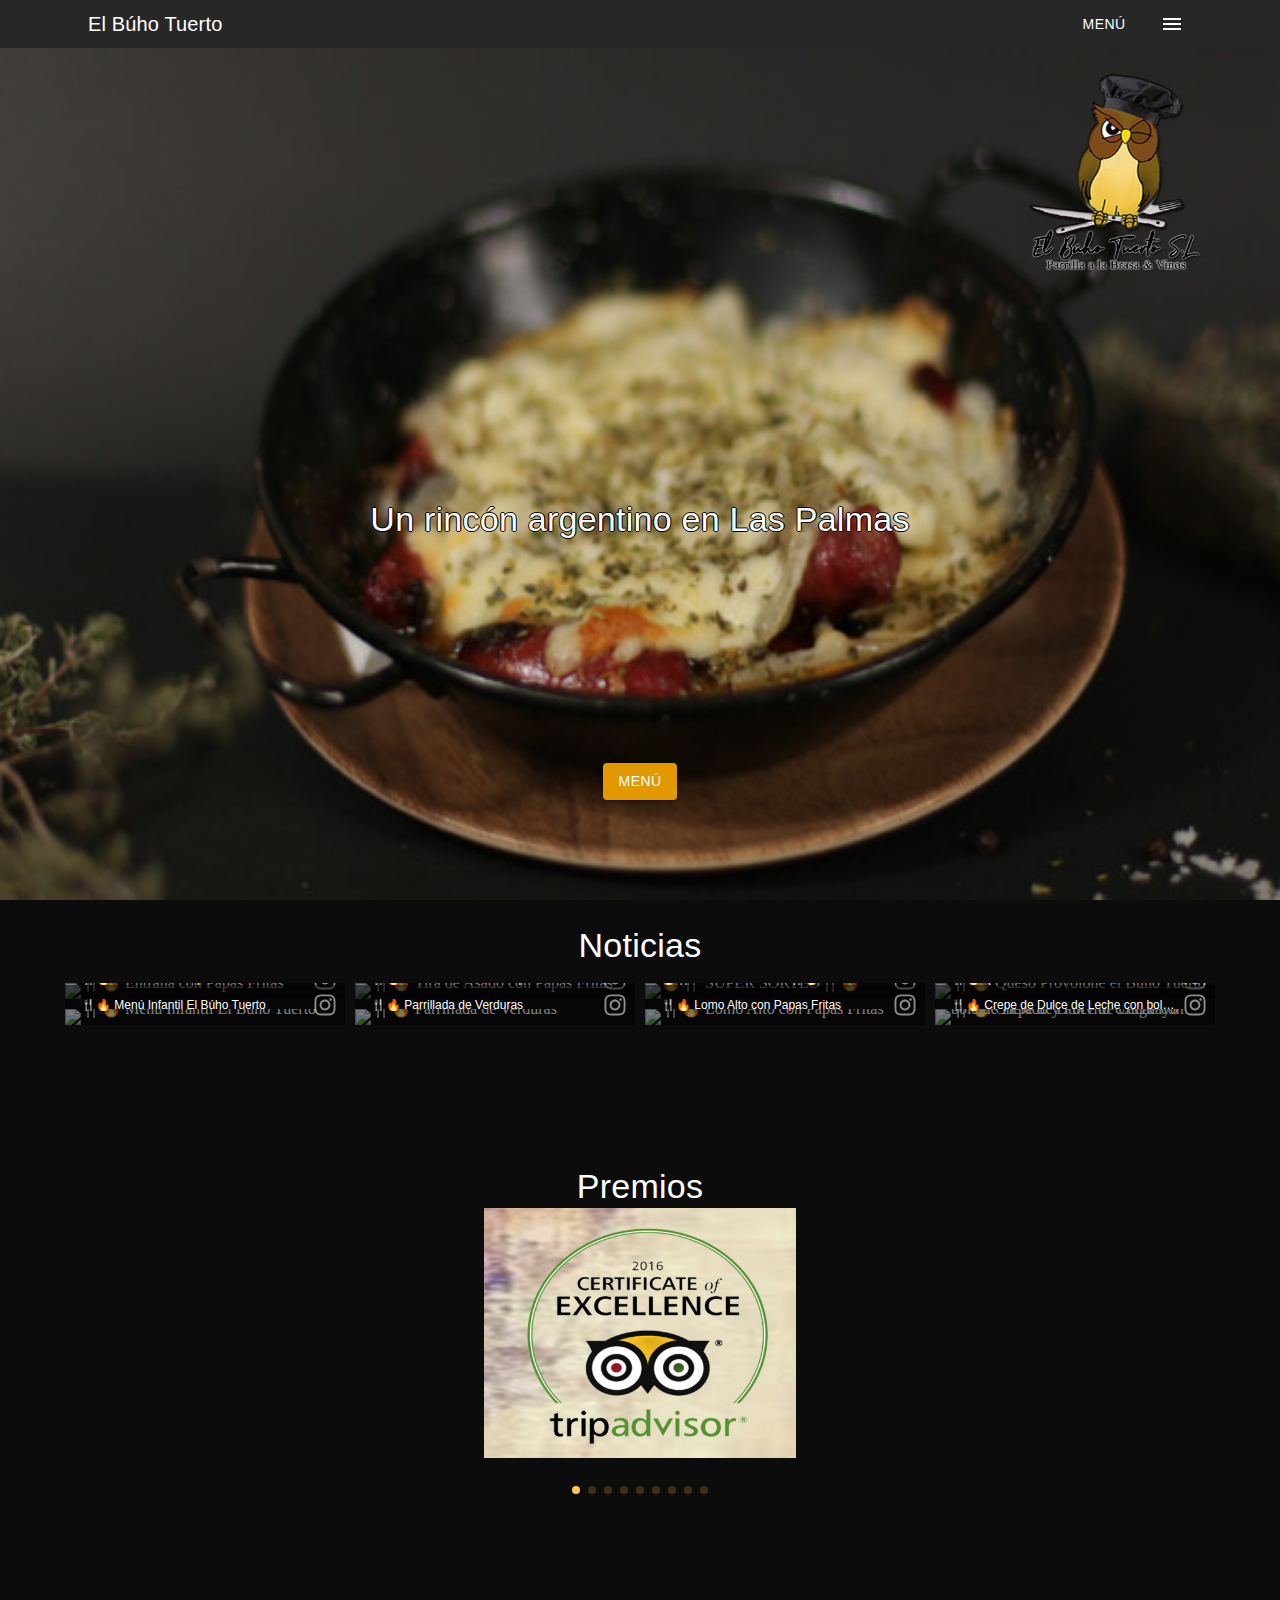
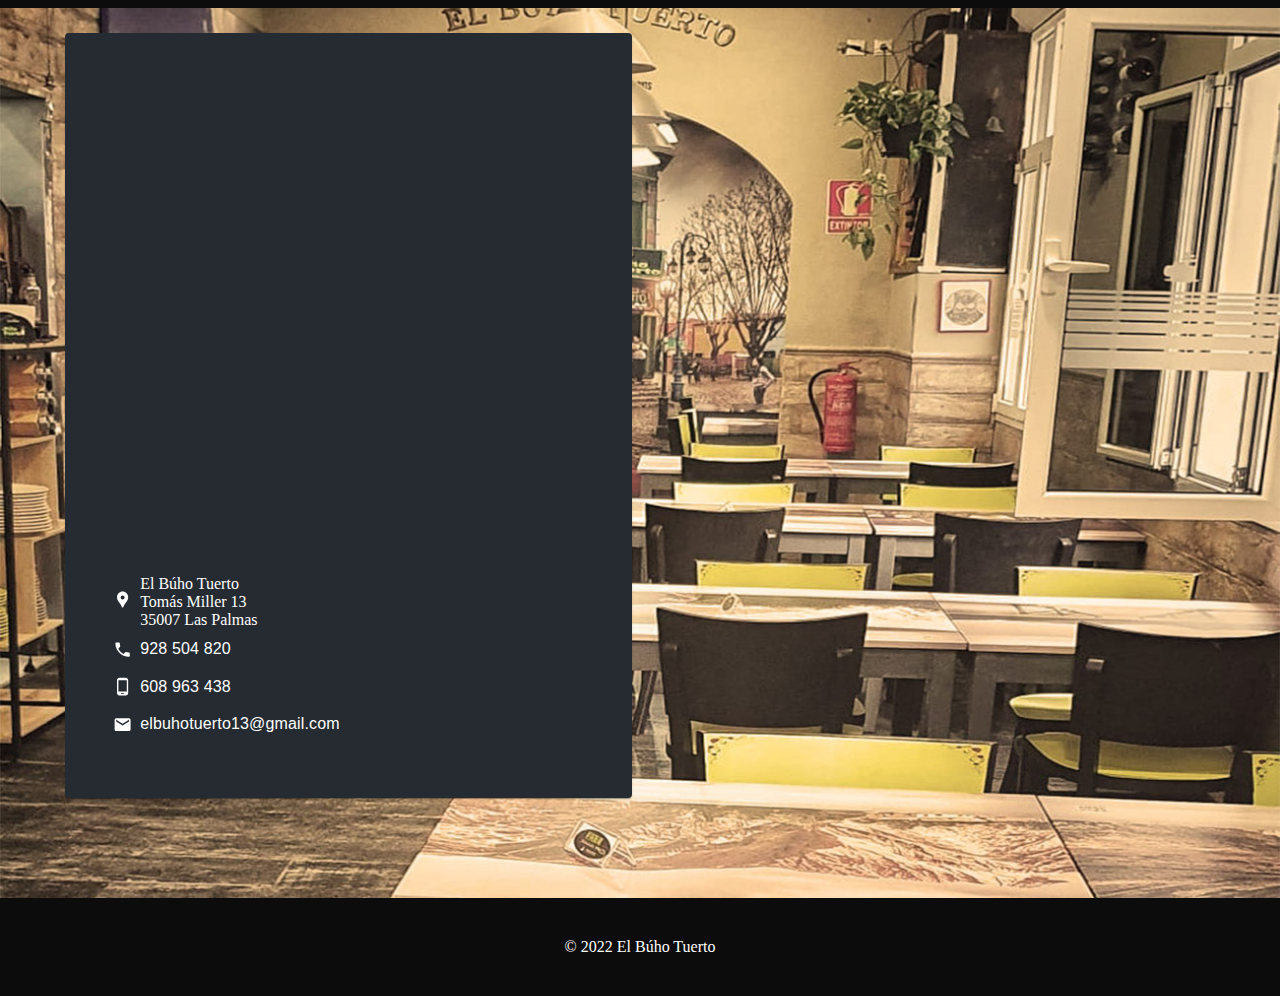
==== commit ae4c5a55: "Updates" ====
--- a/index.html
+++ b/index.html
@@ -1 +1 @@
-<!DOCTYPE html><html><head><meta charSet="utf-8"/><meta name="viewport" content="width=device-width"/><meta name="next-head-count" content="2"/><link rel="preload" href="/_next/static/css/93e731e05c7ade77.css" as="style"/><link rel="stylesheet" href="/_next/static/css/93e731e05c7ade77.css" data-n-g=""/><link rel="preload" href="/_next/static/css/ad4c4aab0bef7209.css" as="style"/><link rel="stylesheet" href="/_next/static/css/ad4c4aab0bef7209.css" data-n-p=""/><noscript data-n-css=""></noscript><script defer="" nomodule="" src="/_next/static/chunks/polyfills-5cd94c89d3acac5f.js"></script><script src="/_next/static/chunks/webpack-883db370285692a4.js" defer=""></script><script src="/_next/static/chunks/framework-5f4595e5518b5600.js" defer=""></script><script src="/_next/static/chunks/main-08a9f80efe792bd7.js" defer=""></script><script src="/_next/static/chunks/pages/_app-e373429391be7fcc.js" defer=""></script><script src="/_next/static/chunks/1bfc9850-1f7fd4beb2773f0c.js" defer=""></script><script src="/_next/static/chunks/199-09b05589451b4828.js" defer=""></script><script src="/_next/static/chunks/pages/index-a6adf498db0a9fbb.js" defer=""></script><script src="/_next/static/AIx0Ml38EpA6-BjVmbcTD/_buildManifest.js" defer=""></script><script src="/_next/static/AIx0Ml38EpA6-BjVmbcTD/_ssgManifest.js" defer=""></script><script src="/_next/static/AIx0Ml38EpA6-BjVmbcTD/_middlewareManifest.js" defer=""></script></head><body><div id="__next" data-reactroot=""><div style="background-color:#0c0c0c;color:white"><style data-emotion="css i9gxme">.css-i9gxme{-webkit-box-flex:1;-webkit-flex-grow:1;-ms-flex-positive:1;flex-grow:1;}</style><div class="MuiBox-root css-i9gxme"><style data-emotion="css 5qus04">.css-5qus04{display:-webkit-box;display:-webkit-flex;display:-ms-flexbox;display:flex;-webkit-flex-direction:column;-ms-flex-direction:column;flex-direction:column;width:100%;box-sizing:border-box;-webkit-flex-shrink:0;-ms-flex-negative:0;flex-shrink:0;position:static;}</style><style data-emotion="css qlz4ei">.css-qlz4ei{background-color:#121212;color:#fff;-webkit-transition:box-shadow 300ms cubic-bezier(0.4, 0, 0.2, 1) 0ms;transition:box-shadow 300ms cubic-bezier(0.4, 0, 0.2, 1) 0ms;box-shadow:0px 2px 4px -1px rgba(0,0,0,0.2),0px 4px 5px 0px rgba(0,0,0,0.14),0px 1px 10px 0px rgba(0,0,0,0.12);background-image:linear-gradient(rgba(255, 255, 255, 0.09), rgba(255, 255, 255, 0.09));display:-webkit-box;display:-webkit-flex;display:-ms-flexbox;display:flex;-webkit-flex-direction:column;-ms-flex-direction:column;flex-direction:column;width:100%;box-sizing:border-box;-webkit-flex-shrink:0;-ms-flex-negative:0;flex-shrink:0;position:static;}</style><header class="MuiPaper-root MuiPaper-elevation MuiPaper-elevation4 MuiAppBar-root MuiAppBar-colorPrimary MuiAppBar-positionStatic css-qlz4ei"><style data-emotion="css 1qsxih2">.css-1qsxih2{width:100%;margin-left:auto;box-sizing:border-box;margin-right:auto;display:block;padding-left:16px;padding-right:16px;}@media (min-width:600px){.css-1qsxih2{padding-left:24px;padding-right:24px;}}@media (min-width:1200px){.css-1qsxih2{max-width:1200px;}}</style><div class="MuiContainer-root MuiContainer-maxWidthLg css-1qsxih2"><style data-emotion="css 6tsndk">.css-6tsndk{position:relative;display:-webkit-box;display:-webkit-flex;display:-ms-flexbox;display:flex;-webkit-align-items:center;-webkit-box-align:center;-ms-flex-align:center;align-items:center;padding-left:16px;padding-right:16px;min-height:48px;}@media (min-width:600px){.css-6tsndk{padding-left:24px;padding-right:24px;}}</style><div class="MuiToolbar-root MuiToolbar-gutters MuiToolbar-dense css-6tsndk"><style data-emotion="css 1tptvd7">.css-1tptvd7{margin:0;font-family:"Roboto","Helvetica","Arial",sans-serif;font-weight:500;font-size:1.25rem;line-height:1.6;letter-spacing:0.0075em;color:inherit;-webkit-box-flex:1;-webkit-flex-grow:1;-ms-flex-positive:1;flex-grow:1;white-space:nowrap;overflow:hidden;text-overflow:ellipsis;}</style><div class="MuiTypography-root MuiTypography-h6 css-1tptvd7"><a href="/">El Búho Tuerto</a></div><style data-emotion="css mcddml">.css-mcddml{font-family:"Roboto","Helvetica","Arial",sans-serif;font-weight:500;font-size:0.875rem;line-height:1.75;letter-spacing:0.02857em;text-transform:uppercase;min-width:64px;padding:6px 8px;border-radius:4px;-webkit-transition:background-color 250ms cubic-bezier(0.4, 0, 0.2, 1) 0ms,box-shadow 250ms cubic-bezier(0.4, 0, 0.2, 1) 0ms,border-color 250ms cubic-bezier(0.4, 0, 0.2, 1) 0ms,color 250ms cubic-bezier(0.4, 0, 0.2, 1) 0ms;transition:background-color 250ms cubic-bezier(0.4, 0, 0.2, 1) 0ms,box-shadow 250ms cubic-bezier(0.4, 0, 0.2, 1) 0ms,border-color 250ms cubic-bezier(0.4, 0, 0.2, 1) 0ms,color 250ms cubic-bezier(0.4, 0, 0.2, 1) 0ms;color:inherit;border-color:currentColor;}.css-mcddml:hover{-webkit-text-decoration:none;text-decoration:none;background-color:rgba(255, 255, 255, 0.08);}@media (hover: none){.css-mcddml:hover{background-color:transparent;}}.css-mcddml.Mui-disabled{color:rgba(255, 255, 255, 0.3);}</style><style data-emotion="css 1twddc0">.css-1twddc0{display:-webkit-inline-box;display:-webkit-inline-flex;display:-ms-inline-flexbox;display:inline-flex;-webkit-align-items:center;-webkit-box-align:center;-ms-flex-align:center;align-items:center;-webkit-box-pack:center;-ms-flex-pack:center;-webkit-justify-content:center;justify-content:center;position:relative;box-sizing:border-box;-webkit-tap-highlight-color:transparent;background-color:transparent;outline:0;border:0;margin:0;border-radius:0;padding:0;cursor:pointer;-webkit-user-select:none;-moz-user-select:none;-ms-user-select:none;user-select:none;vertical-align:middle;-moz-appearance:none;-webkit-appearance:none;-webkit-text-decoration:none;text-decoration:none;color:inherit;font-family:"Roboto","Helvetica","Arial",sans-serif;font-weight:500;font-size:0.875rem;line-height:1.75;letter-spacing:0.02857em;text-transform:uppercase;min-width:64px;padding:6px 8px;border-radius:4px;-webkit-transition:background-color 250ms cubic-bezier(0.4, 0, 0.2, 1) 0ms,box-shadow 250ms cubic-bezier(0.4, 0, 0.2, 1) 0ms,border-color 250ms cubic-bezier(0.4, 0, 0.2, 1) 0ms,color 250ms cubic-bezier(0.4, 0, 0.2, 1) 0ms;transition:background-color 250ms cubic-bezier(0.4, 0, 0.2, 1) 0ms,box-shadow 250ms cubic-bezier(0.4, 0, 0.2, 1) 0ms,border-color 250ms cubic-bezier(0.4, 0, 0.2, 1) 0ms,color 250ms cubic-bezier(0.4, 0, 0.2, 1) 0ms;color:inherit;border-color:currentColor;}.css-1twddc0::-moz-focus-inner{border-style:none;}.css-1twddc0.Mui-disabled{pointer-events:none;cursor:default;}@media print{.css-1twddc0{-webkit-print-color-adjust:exact;color-adjust:exact;}}.css-1twddc0:hover{-webkit-text-decoration:none;text-decoration:none;background-color:rgba(255, 255, 255, 0.08);}@media (hover: none){.css-1twddc0:hover{background-color:transparent;}}.css-1twddc0.Mui-disabled{color:rgba(255, 255, 255, 0.3);}</style><button class="MuiButton-root MuiButton-text MuiButton-textInherit MuiButton-sizeMedium MuiButton-textSizeMedium MuiButton-colorInherit MuiButtonBase-root  css-1twddc0" tabindex="0" type="button">Menú</button><style data-emotion="css 1k1iqz5">.css-1k1iqz5{text-align:center;-webkit-flex:0 0 auto;-ms-flex:0 0 auto;flex:0 0 auto;font-size:1.5rem;padding:8px;border-radius:50%;overflow:visible;color:#fff;-webkit-transition:background-color 150ms cubic-bezier(0.4, 0, 0.2, 1) 0ms;transition:background-color 150ms cubic-bezier(0.4, 0, 0.2, 1) 0ms;margin-left:-12px;color:inherit;margin-left:16px;}.css-1k1iqz5:hover{background-color:rgba(255, 255, 255, 0.08);}@media (hover: none){.css-1k1iqz5:hover{background-color:transparent;}}.css-1k1iqz5.Mui-disabled{background-color:transparent;color:rgba(255, 255, 255, 0.3);}</style><style data-emotion="css 1f32o3t">.css-1f32o3t{display:-webkit-inline-box;display:-webkit-inline-flex;display:-ms-inline-flexbox;display:inline-flex;-webkit-align-items:center;-webkit-box-align:center;-ms-flex-align:center;align-items:center;-webkit-box-pack:center;-ms-flex-pack:center;-webkit-justify-content:center;justify-content:center;position:relative;box-sizing:border-box;-webkit-tap-highlight-color:transparent;background-color:transparent;outline:0;border:0;margin:0;border-radius:0;padding:0;cursor:pointer;-webkit-user-select:none;-moz-user-select:none;-ms-user-select:none;user-select:none;vertical-align:middle;-moz-appearance:none;-webkit-appearance:none;-webkit-text-decoration:none;text-decoration:none;color:inherit;text-align:center;-webkit-flex:0 0 auto;-ms-flex:0 0 auto;flex:0 0 auto;font-size:1.5rem;padding:8px;border-radius:50%;overflow:visible;color:#fff;-webkit-transition:background-color 150ms cubic-bezier(0.4, 0, 0.2, 1) 0ms;transition:background-color 150ms cubic-bezier(0.4, 0, 0.2, 1) 0ms;margin-left:-12px;color:inherit;margin-left:16px;}.css-1f32o3t::-moz-focus-inner{border-style:none;}.css-1f32o3t.Mui-disabled{pointer-events:none;cursor:default;}@media print{.css-1f32o3t{-webkit-print-color-adjust:exact;color-adjust:exact;}}.css-1f32o3t:hover{background-color:rgba(255, 255, 255, 0.08);}@media (hover: none){.css-1f32o3t:hover{background-color:transparent;}}.css-1f32o3t.Mui-disabled{background-color:transparent;color:rgba(255, 255, 255, 0.3);}</style><button class="MuiButtonBase-root MuiIconButton-root MuiIconButton-colorInherit MuiIconButton-edgeStart MuiIconButton-sizeMedium css-1f32o3t" tabindex="0" type="button" aria-label="menu"><svg stroke="currentColor" fill="currentColor" stroke-width="0" viewBox="0 0 24 24" height="1em" width="1em" xmlns="http://www.w3.org/2000/svg"><path fill="none" d="M0 0h24v24H0z"></path><path d="M3 18h18v-2H3v2zm0-5h18v-2H3v2zm0-7v2h18V6H3z"></path></svg></button><style data-emotion="css a3xyjy">.css-a3xyjy{z-index:1200;}</style></div></div></header></div><style data-emotion="css nmey8j">.css-nmey8j{height:calc(100vh - 48px);}</style><div class="MuiBox-root css-nmey8j" style="background-color:black;border-bottom:0;background-repeat:no-repeat;background-size:cover;background-position:center;transition:background-image 2s ease-in-out"><style data-emotion="css 1qsxih2">.css-1qsxih2{width:100%;margin-left:auto;box-sizing:border-box;margin-right:auto;display:block;padding-left:16px;padding-right:16px;}@media (min-width:600px){.css-1qsxih2{padding-left:24px;padding-right:24px;}}@media (min-width:1200px){.css-1qsxih2{max-width:1200px;}}</style><div class="MuiContainer-root MuiContainer-maxWidthLg css-1qsxih2" style="height:100%;padding:25px 25px 100px 25px"><style data-emotion="css 1i53wdg">.css-1i53wdg{display:-webkit-box;display:-webkit-flex;display:-ms-flexbox;display:flex;-webkit-flex-direction:column;-ms-flex-direction:column;flex-direction:column;height:100%;-webkit-box-pack:justify;-webkit-justify-content:space-between;justify-content:space-between;-webkit-align-items:center;-webkit-box-align:center;-ms-flex-align:center;align-items:center;}</style><div class="css-1i53wdg"><div style="width:100%;text-align:center"><div><div style="text-align:right;padding-top:-50px"><img src="/images/logo.png" height="200" width="200"/></div></div></div><div style="width:100%;text-align:center"><div style="width:100%;text-align:center;text-shadow:0.07em 0 black, 0 0.07em black, -0.07em 0 black, 0 -0.07em black"><style data-emotion="css 1kxzbds">.css-1kxzbds{margin:0;font-family:"Roboto","Helvetica","Arial",sans-serif;font-weight:400;font-size:2.125rem;line-height:1.235;letter-spacing:0.00735em;color:white;}</style><h4 class="MuiTypography-root MuiTypography-h4 css-1kxzbds">Un rincón argentino en Las Palmas</h4></div></div><div style="width:100%;text-align:center"><style data-emotion="css 6y3x56">.css-6y3x56{font-family:"Roboto","Helvetica","Arial",sans-serif;font-weight:500;font-size:0.875rem;line-height:1.75;letter-spacing:0.02857em;text-transform:uppercase;min-width:64px;padding:6px 16px;border-radius:4px;-webkit-transition:background-color 250ms cubic-bezier(0.4, 0, 0.2, 1) 0ms,box-shadow 250ms cubic-bezier(0.4, 0, 0.2, 1) 0ms,border-color 250ms cubic-bezier(0.4, 0, 0.2, 1) 0ms,color 250ms cubic-bezier(0.4, 0, 0.2, 1) 0ms;transition:background-color 250ms cubic-bezier(0.4, 0, 0.2, 1) 0ms,box-shadow 250ms cubic-bezier(0.4, 0, 0.2, 1) 0ms,border-color 250ms cubic-bezier(0.4, 0, 0.2, 1) 0ms,color 250ms cubic-bezier(0.4, 0, 0.2, 1) 0ms;color:#fff;background-color:#e29900;box-shadow:0px 3px 1px -2px rgba(0,0,0,0.2),0px 2px 2px 0px rgba(0,0,0,0.14),0px 1px 5px 0px rgba(0,0,0,0.12);}.css-6y3x56:hover{-webkit-text-decoration:none;text-decoration:none;background-color:#ab6b00;box-shadow:0px 2px 4px -1px rgba(0,0,0,0.2),0px 4px 5px 0px rgba(0,0,0,0.14),0px 1px 10px 0px rgba(0,0,0,0.12);}@media (hover: none){.css-6y3x56:hover{background-color:#e29900;}}.css-6y3x56:active{box-shadow:0px 5px 5px -3px rgba(0,0,0,0.2),0px 8px 10px 1px rgba(0,0,0,0.14),0px 3px 14px 2px rgba(0,0,0,0.12);}.css-6y3x56.Mui-focusVisible{box-shadow:0px 3px 5px -1px rgba(0,0,0,0.2),0px 6px 10px 0px rgba(0,0,0,0.14),0px 1px 18px 0px rgba(0,0,0,0.12);}.css-6y3x56.Mui-disabled{color:rgba(255, 255, 255, 0.3);box-shadow:none;background-color:rgba(255, 255, 255, 0.12);}</style><style data-emotion="css g49qkw">.css-g49qkw{display:-webkit-inline-box;display:-webkit-inline-flex;display:-ms-inline-flexbox;display:inline-flex;-webkit-align-items:center;-webkit-box-align:center;-ms-flex-align:center;align-items:center;-webkit-box-pack:center;-ms-flex-pack:center;-webkit-justify-content:center;justify-content:center;position:relative;box-sizing:border-box;-webkit-tap-highlight-color:transparent;background-color:transparent;outline:0;border:0;margin:0;border-radius:0;padding:0;cursor:pointer;-webkit-user-select:none;-moz-user-select:none;-ms-user-select:none;user-select:none;vertical-align:middle;-moz-appearance:none;-webkit-appearance:none;-webkit-text-decoration:none;text-decoration:none;color:inherit;font-family:"Roboto","Helvetica","Arial",sans-serif;font-weight:500;font-size:0.875rem;line-height:1.75;letter-spacing:0.02857em;text-transform:uppercase;min-width:64px;padding:6px 16px;border-radius:4px;-webkit-transition:background-color 250ms cubic-bezier(0.4, 0, 0.2, 1) 0ms,box-shadow 250ms cubic-bezier(0.4, 0, 0.2, 1) 0ms,border-color 250ms cubic-bezier(0.4, 0, 0.2, 1) 0ms,color 250ms cubic-bezier(0.4, 0, 0.2, 1) 0ms;transition:background-color 250ms cubic-bezier(0.4, 0, 0.2, 1) 0ms,box-shadow 250ms cubic-bezier(0.4, 0, 0.2, 1) 0ms,border-color 250ms cubic-bezier(0.4, 0, 0.2, 1) 0ms,color 250ms cubic-bezier(0.4, 0, 0.2, 1) 0ms;color:#fff;background-color:#e29900;box-shadow:0px 3px 1px -2px rgba(0,0,0,0.2),0px 2px 2px 0px rgba(0,0,0,0.14),0px 1px 5px 0px rgba(0,0,0,0.12);}.css-g49qkw::-moz-focus-inner{border-style:none;}.css-g49qkw.Mui-disabled{pointer-events:none;cursor:default;}@media print{.css-g49qkw{-webkit-print-color-adjust:exact;color-adjust:exact;}}.css-g49qkw:hover{-webkit-text-decoration:none;text-decoration:none;background-color:#ab6b00;box-shadow:0px 2px 4px -1px rgba(0,0,0,0.2),0px 4px 5px 0px rgba(0,0,0,0.14),0px 1px 10px 0px rgba(0,0,0,0.12);}@media (hover: none){.css-g49qkw:hover{background-color:#e29900;}}.css-g49qkw:active{box-shadow:0px 5px 5px -3px rgba(0,0,0,0.2),0px 8px 10px 1px rgba(0,0,0,0.14),0px 3px 14px 2px rgba(0,0,0,0.12);}.css-g49qkw.Mui-focusVisible{box-shadow:0px 3px 5px -1px rgba(0,0,0,0.2),0px 6px 10px 0px rgba(0,0,0,0.14),0px 1px 18px 0px rgba(0,0,0,0.12);}.css-g49qkw.Mui-disabled{color:rgba(255, 255, 255, 0.3);box-shadow:none;background-color:rgba(255, 255, 255, 0.12);}</style><button class="MuiButton-root MuiButton-contained MuiButton-containedPrimary MuiButton-sizeMedium MuiButton-containedSizeMedium MuiButtonBase-root  css-g49qkw" tabindex="0" type="button">Menú</button></div></div></div></div><style data-emotion="css x97jm9">.css-x97jm9{height:auto;}</style><div class="MuiBox-root css-x97jm9" style="background-color:;border-bottom:0;background-repeat:no-repeat;background-size:cover;background-position:center;transition:background-image 2s ease-in-out"><style data-emotion="css 1qsxih2">.css-1qsxih2{width:100%;margin-left:auto;box-sizing:border-box;margin-right:auto;display:block;padding-left:16px;padding-right:16px;}@media (min-width:600px){.css-1qsxih2{padding-left:24px;padding-right:24px;}}@media (min-width:1200px){.css-1qsxih2{max-width:1200px;}}</style><div class="MuiContainer-root MuiContainer-maxWidthLg css-1qsxih2" style="height:100%;padding:25px 25px 100px 25px"><div style="width:100%;text-align:center"><style data-emotion="css rmdbdv">.css-rmdbdv{margin:0;font-family:"Roboto","Helvetica","Arial",sans-serif;font-weight:400;font-size:2.125rem;line-height:1.235;letter-spacing:0.00735em;}</style><h4 class="MuiTypography-root MuiTypography-h4 css-rmdbdv">Noticias</h4></div><style data-emotion="css 1l0hbq8">.css-1l0hbq8{display:grid;overflow-y:auto;list-style:none;padding:0;-webkit-overflow-scrolling:touch;}</style><ul class="MuiImageList-root MuiImageList-standard css-1l0hbq8" style="grid-template-columns:repeat(1, 1fr);gap:10px"></ul></div></div><style data-emotion="css x97jm9">.css-x97jm9{height:auto;}</style><div class="MuiBox-root css-x97jm9" style="background-color:;border-bottom:0;background-repeat:no-repeat;background-size:cover;background-position:center;transition:background-image 2s ease-in-out"><style data-emotion="css 1c0cfyw">.css-1c0cfyw{width:100%;margin-left:auto;box-sizing:border-box;margin-right:auto;display:block;padding-left:16px;padding-right:16px;}@media (min-width:600px){.css-1c0cfyw{padding-left:24px;padding-right:24px;}}@media (min-width:900px){.css-1c0cfyw{max-width:900px;}}</style><div class="MuiContainer-root MuiContainer-maxWidthMd css-1c0cfyw" style="height:100%;padding:25px 25px 100px 25px"><div style="width:100%;text-align:center"><style data-emotion="css rmdbdv">.css-rmdbdv{margin:0;font-family:"Roboto","Helvetica","Arial",sans-serif;font-weight:400;font-size:2.125rem;line-height:1.235;letter-spacing:0.00735em;}</style><h4 class="MuiTypography-root MuiTypography-h4 css-rmdbdv">Premios</h4></div><div class="swiper" style="height:300px"><div class="swiper-pagination"></div><div class="swiper-wrapper"><div class="swiper-slide swiper-slide-duplicate" data-swiper-slide-index="8"><div style="width:100%;background-color:#0c0c0c"><img src="/images/awards/guru-2021.jpeg" height="250" width="100%" style="object-fit:contain"/></div></div><div class="swiper-slide" data-swiper-slide-index="0"><div style="width:100%;background-color:#0c0c0c"><img src="/images/awards/2016.jpg" height="250" width="100%" style="object-fit:contain"/></div></div><div class="swiper-slide" data-swiper-slide-index="1"><div style="width:100%;background-color:#0c0c0c"><img src="/images/awards/2017.jpg" height="250" width="100%" style="object-fit:contain"/></div></div><div class="swiper-slide" data-swiper-slide-index="2"><div style="width:100%;background-color:#0c0c0c"><img src="/images/awards/2018.jpg" height="250" width="100%" style="object-fit:contain"/></div></div><div class="swiper-slide" data-swiper-slide-index="3"><div style="width:100%;background-color:#0c0c0c"><img src="/images/awards/2019.jpg" height="250" width="100%" style="object-fit:contain"/></div></div><div class="swiper-slide" data-swiper-slide-index="4"><div style="width:100%;background-color:#0c0c0c"><img src="/images/awards/choice-2020.gif" height="250" width="100%" style="object-fit:contain"/></div></div><div class="swiper-slide" data-swiper-slide-index="5"><div style="width:100%;background-color:#0c0c0c"><img src="/images/awards/choice-2021.gif" height="250" width="100%" style="object-fit:contain"/></div></div><div class="swiper-slide" data-swiper-slide-index="6"><div style="width:100%;background-color:#0c0c0c"><img src="/images/awards/choice-2021.png" height="250" width="100%" style="object-fit:contain"/></div></div><div class="swiper-slide" data-swiper-slide-index="7"><div style="width:100%;background-color:#0c0c0c"><img src="/images/awards/guru-2020.jpg" height="250" width="100%" style="object-fit:contain"/></div></div><div class="swiper-slide" data-swiper-slide-index="8"><div style="width:100%;background-color:#0c0c0c"><img src="/images/awards/guru-2021.jpeg" height="250" width="100%" style="object-fit:contain"/></div></div><div class="swiper-slide swiper-slide-duplicate" data-swiper-slide-index="0"><div style="width:100%;background-color:#0c0c0c"><img src="/images/awards/2016.jpg" height="250" width="100%" style="object-fit:contain"/></div></div></div></div></div></div><style data-emotion="css x97jm9">.css-x97jm9{height:auto;}</style><div class="MuiBox-root css-x97jm9" style="background-color:black;border-bottom:0;background-repeat:no-repeat;background-size:cover;background-position:center;transition:background-image 2s ease-in-out"><style data-emotion="css 1qsxih2">.css-1qsxih2{width:100%;margin-left:auto;box-sizing:border-box;margin-right:auto;display:block;padding-left:16px;padding-right:16px;}@media (min-width:600px){.css-1qsxih2{padding-left:24px;padding-right:24px;}}@media (min-width:1200px){.css-1qsxih2{max-width:1200px;}}</style><div class="MuiContainer-root MuiContainer-maxWidthLg css-1qsxih2" style="height:100%;padding:25px 25px 100px 25px"><style data-emotion="css isbt42">.css-isbt42{box-sizing:border-box;display:-webkit-box;display:-webkit-flex;display:-ms-flexbox;display:flex;-webkit-box-flex-wrap:wrap;-webkit-flex-wrap:wrap;-ms-flex-wrap:wrap;flex-wrap:wrap;width:100%;-webkit-flex-direction:row;-ms-flex-direction:row;flex-direction:row;margin-top:-16px;width:calc(100% + 16px);margin-left:-16px;}.css-isbt42>.MuiGrid-item{padding-top:16px;}.css-isbt42>.MuiGrid-item{padding-left:16px;}</style><div class="MuiGrid-root MuiGrid-container MuiGrid-spacing-xs-2 css-isbt42"><style data-emotion="css iol86l">.css-iol86l{box-sizing:border-box;margin:0;-webkit-flex-direction:row;-ms-flex-direction:row;flex-direction:row;-webkit-flex-basis:100%;-ms-flex-preferred-size:100%;flex-basis:100%;-webkit-box-flex:0;-webkit-flex-grow:0;-ms-flex-positive:0;flex-grow:0;max-width:100%;}@media (min-width:600px){.css-iol86l{-webkit-flex-basis:100%;-ms-flex-preferred-size:100%;flex-basis:100%;-webkit-box-flex:0;-webkit-flex-grow:0;-ms-flex-positive:0;flex-grow:0;max-width:100%;}}@media (min-width:900px){.css-iol86l{-webkit-flex-basis:50%;-ms-flex-preferred-size:50%;flex-basis:50%;-webkit-box-flex:0;-webkit-flex-grow:0;-ms-flex-positive:0;flex-grow:0;max-width:50%;}}@media (min-width:1200px){.css-iol86l{-webkit-flex-basis:50%;-ms-flex-preferred-size:50%;flex-basis:50%;-webkit-box-flex:0;-webkit-flex-grow:0;-ms-flex-positive:0;flex-grow:0;max-width:50%;}}@media (min-width:1536px){.css-iol86l{-webkit-flex-basis:50%;-ms-flex-preferred-size:50%;flex-basis:50%;-webkit-box-flex:0;-webkit-flex-grow:0;-ms-flex-positive:0;flex-grow:0;max-width:50%;}}</style><div class="MuiGrid-root MuiGrid-item MuiGrid-grid-xs-12 MuiGrid-grid-md-6 css-iol86l"><style data-emotion="css ld4mrp">.css-ld4mrp{background-color:#121212;color:#fff;-webkit-transition:box-shadow 300ms cubic-bezier(0.4, 0, 0.2, 1) 0ms;transition:box-shadow 300ms cubic-bezier(0.4, 0, 0.2, 1) 0ms;border-radius:4px;box-shadow:0px 2px 1px -1px rgba(0,0,0,0.2),0px 1px 1px 0px rgba(0,0,0,0.14),0px 1px 3px 0px rgba(0,0,0,0.12);background-image:linear-gradient(rgba(255, 255, 255, 0.05), rgba(255, 255, 255, 0.05));padding:48px;width:100%;background-color:#1A2027;}</style><div class="MuiPaper-root MuiPaper-elevation MuiPaper-rounded MuiPaper-elevation1 css-ld4mrp"><div><iframe src="https://www.google.com/maps/embed?pb=!1m18!1m12!1m3!1d3518.323829356177!2d-15.43567828492852!3d28.136628482616047!2m3!1f0!2f0!3f0!3m2!1i1024!2i768!4f13.1!3m3!1m2!1s0xc409515a6173bf3%3A0x727a399792854111!2sB%C3%BAho%20Tuerto!5e0!3m2!1sen!2ses!4v1649273779532!5m2!1sen!2ses" width="100%" height="450" style="border:0;" allowfullscreen="" loading="lazy" referrerpolicy="no-referrer-when-downgrade"></iframe></div><style data-emotion="css 10ib5jr">.css-10ib5jr{margin-bottom:40px;}</style><div class="MuiBox-root css-10ib5jr"></div><style data-emotion="css kmnzss">.css-kmnzss{display:-webkit-box;display:-webkit-flex;display:-ms-flexbox;display:flex;-webkit-align-items:center;-webkit-box-align:center;-ms-flex-align:center;align-items:center;margin-bottom:8px;}</style><div class="MuiBox-root css-kmnzss"><style data-emotion="css gm0btp">.css-gm0btp{margin-right:8px;font-size:1.2rem;}</style><div class="MuiBox-root css-gm0btp"><svg stroke="currentColor" fill="currentColor" stroke-width="0" viewBox="0 0 24 24" height="1em" width="1em" xmlns="http://www.w3.org/2000/svg"><path fill="none" d="M0 0h24v24H0z"></path><path d="M12 2C8.13 2 5 5.13 5 9c0 1.74.5 3.37 1.41 4.84.95 1.54 2.2 2.86 3.16 4.4.47.75.81 1.45 1.17 2.26.26.55.47 1.5 1.26 1.5s1-.95 1.25-1.5c.37-.81.7-1.51 1.17-2.26.96-1.53 2.21-2.85 3.16-4.4C18.5 12.37 19 10.74 19 9c0-3.87-3.13-7-7-7zm0 9.75a2.5 2.5 0 010-5 2.5 2.5 0 010 5z"></path></svg></div><style data-emotion="css 1tqv6h6">.css-1tqv6h6{margin:0;font-family:"Roboto","Helvetica","Arial",sans-serif;font-weight:400;font-size:1rem;line-height:1.5;letter-spacing:0.00938em;margin-bottom:0.35em;}</style><p class="MuiTypography-root MuiTypography-body1 MuiTypography-gutterBottom css-1tqv6h6"></p><div class="MuiBox-root css-0">El Búho Tuerto<br />Tomás Miller 13<br />35007 Las Palmas</div></div><div class="MuiBox-root css-kmnzss"><div class="MuiBox-root css-gm0btp"><svg stroke="currentColor" fill="currentColor" stroke-width="0" viewBox="0 0 24 24" height="1em" width="1em" xmlns="http://www.w3.org/2000/svg"><path fill="none" d="M0 0h24v24H0z"></path><path d="M6.62 10.79c1.44 2.83 3.76 5.14 6.59 6.59l2.2-2.2c.27-.27.67-.36 1.02-.24 1.12.37 2.33.57 3.57.57.55 0 1 .45 1 1V20c0 .55-.45 1-1 1-9.39 0-17-7.61-17-17 0-.55.45-1 1-1h3.5c.55 0 1 .45 1 1 0 1.25.2 2.45.57 3.57.11.35.03.74-.25 1.02l-2.2 2.2z"></path></svg></div><p class="MuiTypography-root MuiTypography-body1 MuiTypography-gutterBottom css-1tqv6h6">928 504 820</p><div class="MuiBox-root css-0"></div></div><div class="MuiBox-root css-kmnzss"><div class="MuiBox-root css-gm0btp"><svg stroke="currentColor" fill="currentColor" stroke-width="0" viewBox="0 0 24 24" height="1em" width="1em" xmlns="http://www.w3.org/2000/svg"><path fill="none" d="M0 0h24v24H0z"></path><path d="M16 1H8C6.34 1 5 2.34 5 4v16c0 1.66 1.34 3 3 3h8c1.66 0 3-1.34 3-3V4c0-1.66-1.34-3-3-3zm-2 20h-4v-1h4v1zm3.25-3H6.75V4h10.5v14z"></path></svg></div><p class="MuiTypography-root MuiTypography-body1 MuiTypography-gutterBottom css-1tqv6h6">608 963 438</p><div class="MuiBox-root css-0"></div></div><div class="MuiBox-root css-kmnzss"><div class="MuiBox-root css-gm0btp"><svg stroke="currentColor" fill="currentColor" stroke-width="0" viewBox="0 0 24 24" height="1em" width="1em" xmlns="http://www.w3.org/2000/svg"><path fill="none" d="M0 0h24v24H0z"></path><path d="M20 4H4c-1.1 0-1.99.9-1.99 2L2 18c0 1.1.9 2 2 2h16c1.1 0 2-.9 2-2V6c0-1.1-.9-2-2-2zm0 4l-8 5-8-5V6l8 5 8-5v2z"></path></svg></div><p class="MuiTypography-root MuiTypography-body1 MuiTypography-gutterBottom css-1tqv6h6">elbuhotuerto13@gmail.com</p><div class="MuiBox-root css-0"></div></div></div></div><div class="MuiGrid-root MuiGrid-item MuiGrid-grid-xs-12 MuiGrid-grid-md-6 css-iol86l"><style data-emotion="css hgub26">.css-hgub26{background-color:#121212;color:#fff;-webkit-transition:box-shadow 300ms cubic-bezier(0.4, 0, 0.2, 1) 0ms;transition:box-shadow 300ms cubic-bezier(0.4, 0, 0.2, 1) 0ms;border-radius:4px;box-shadow:0px 2px 1px -1px rgba(0,0,0,0.2),0px 1px 1px 0px rgba(0,0,0,0.14),0px 1px 3px 0px rgba(0,0,0,0.12);background-image:linear-gradient(rgba(255, 255, 255, 0.05), rgba(255, 255, 255, 0.05));background-color:#1A2027;}</style><div class="MuiPaper-root MuiPaper-elevation MuiPaper-rounded MuiPaper-elevation1 css-hgub26"></div></div></div></div></div><footer><div class="MuiBox-root css-0"><style data-emotion="css 1qsxih2">.css-1qsxih2{width:100%;margin-left:auto;box-sizing:border-box;margin-right:auto;display:block;padding-left:16px;padding-right:16px;}@media (min-width:600px){.css-1qsxih2{padding-left:24px;padding-right:24px;}}@media (min-width:1200px){.css-1qsxih2{max-width:1200px;}}</style><div class="MuiContainer-root MuiContainer-maxWidthLg css-1qsxih2"><style data-emotion="css 8vy6sb">.css-8vy6sb{text-align:center;padding-top:40px;padding-bottom:40px;}</style><div class="MuiBox-root css-8vy6sb">© 2022 El Búho Tuerto</div></div></div></footer></div></div><script id="__NEXT_DATA__" type="application/json">{"props":{"pageProps":{}},"page":"/","query":{},"buildId":"AIx0Ml38EpA6-BjVmbcTD","nextExport":true,"autoExport":true,"isFallback":false,"scriptLoader":[]}</script></body></html>+<!DOCTYPE html><html><head><meta charSet="utf-8"/><meta name="viewport" content="width=device-width"/><meta name="next-head-count" content="2"/><link rel="preload" href="/_next/static/css/93e731e05c7ade77.css" as="style"/><link rel="stylesheet" href="/_next/static/css/93e731e05c7ade77.css" data-n-g=""/><link rel="preload" href="/_next/static/css/ad4c4aab0bef7209.css" as="style"/><link rel="stylesheet" href="/_next/static/css/ad4c4aab0bef7209.css" data-n-p=""/><noscript data-n-css=""></noscript><script defer="" nomodule="" src="/_next/static/chunks/polyfills-5cd94c89d3acac5f.js"></script><script src="/_next/static/chunks/webpack-883db370285692a4.js" defer=""></script><script src="/_next/static/chunks/framework-5f4595e5518b5600.js" defer=""></script><script src="/_next/static/chunks/main-08a9f80efe792bd7.js" defer=""></script><script src="/_next/static/chunks/pages/_app-e373429391be7fcc.js" defer=""></script><script src="/_next/static/chunks/1bfc9850-1f7fd4beb2773f0c.js" defer=""></script><script src="/_next/static/chunks/199-09b05589451b4828.js" defer=""></script><script src="/_next/static/chunks/pages/index-57d1dc0bd649d0d4.js" defer=""></script><script src="/_next/static/rYFVXkC7BZlYkmTsZEqOL/_buildManifest.js" defer=""></script><script src="/_next/static/rYFVXkC7BZlYkmTsZEqOL/_ssgManifest.js" defer=""></script><script src="/_next/static/rYFVXkC7BZlYkmTsZEqOL/_middlewareManifest.js" defer=""></script></head><body><div id="__next" data-reactroot=""><div style="background-color:#0c0c0c;color:white"><style data-emotion="css i9gxme">.css-i9gxme{-webkit-box-flex:1;-webkit-flex-grow:1;-ms-flex-positive:1;flex-grow:1;}</style><div class="MuiBox-root css-i9gxme"><style data-emotion="css 5qus04">.css-5qus04{display:-webkit-box;display:-webkit-flex;display:-ms-flexbox;display:flex;-webkit-flex-direction:column;-ms-flex-direction:column;flex-direction:column;width:100%;box-sizing:border-box;-webkit-flex-shrink:0;-ms-flex-negative:0;flex-shrink:0;position:static;}</style><style data-emotion="css qlz4ei">.css-qlz4ei{background-color:#121212;color:#fff;-webkit-transition:box-shadow 300ms cubic-bezier(0.4, 0, 0.2, 1) 0ms;transition:box-shadow 300ms cubic-bezier(0.4, 0, 0.2, 1) 0ms;box-shadow:0px 2px 4px -1px rgba(0,0,0,0.2),0px 4px 5px 0px rgba(0,0,0,0.14),0px 1px 10px 0px rgba(0,0,0,0.12);background-image:linear-gradient(rgba(255, 255, 255, 0.09), rgba(255, 255, 255, 0.09));display:-webkit-box;display:-webkit-flex;display:-ms-flexbox;display:flex;-webkit-flex-direction:column;-ms-flex-direction:column;flex-direction:column;width:100%;box-sizing:border-box;-webkit-flex-shrink:0;-ms-flex-negative:0;flex-shrink:0;position:static;}</style><header class="MuiPaper-root MuiPaper-elevation MuiPaper-elevation4 MuiAppBar-root MuiAppBar-colorPrimary MuiAppBar-positionStatic css-qlz4ei"><style data-emotion="css 1qsxih2">.css-1qsxih2{width:100%;margin-left:auto;box-sizing:border-box;margin-right:auto;display:block;padding-left:16px;padding-right:16px;}@media (min-width:600px){.css-1qsxih2{padding-left:24px;padding-right:24px;}}@media (min-width:1200px){.css-1qsxih2{max-width:1200px;}}</style><div class="MuiContainer-root MuiContainer-maxWidthLg css-1qsxih2"><style data-emotion="css 6tsndk">.css-6tsndk{position:relative;display:-webkit-box;display:-webkit-flex;display:-ms-flexbox;display:flex;-webkit-align-items:center;-webkit-box-align:center;-ms-flex-align:center;align-items:center;padding-left:16px;padding-right:16px;min-height:48px;}@media (min-width:600px){.css-6tsndk{padding-left:24px;padding-right:24px;}}</style><div class="MuiToolbar-root MuiToolbar-gutters MuiToolbar-dense css-6tsndk"><style data-emotion="css 1tptvd7">.css-1tptvd7{margin:0;font-family:"Roboto","Helvetica","Arial",sans-serif;font-weight:500;font-size:1.25rem;line-height:1.6;letter-spacing:0.0075em;color:inherit;-webkit-box-flex:1;-webkit-flex-grow:1;-ms-flex-positive:1;flex-grow:1;white-space:nowrap;overflow:hidden;text-overflow:ellipsis;}</style><div class="MuiTypography-root MuiTypography-h6 css-1tptvd7"><a href="/">El Búho Tuerto</a></div><style data-emotion="css mcddml">.css-mcddml{font-family:"Roboto","Helvetica","Arial",sans-serif;font-weight:500;font-size:0.875rem;line-height:1.75;letter-spacing:0.02857em;text-transform:uppercase;min-width:64px;padding:6px 8px;border-radius:4px;-webkit-transition:background-color 250ms cubic-bezier(0.4, 0, 0.2, 1) 0ms,box-shadow 250ms cubic-bezier(0.4, 0, 0.2, 1) 0ms,border-color 250ms cubic-bezier(0.4, 0, 0.2, 1) 0ms,color 250ms cubic-bezier(0.4, 0, 0.2, 1) 0ms;transition:background-color 250ms cubic-bezier(0.4, 0, 0.2, 1) 0ms,box-shadow 250ms cubic-bezier(0.4, 0, 0.2, 1) 0ms,border-color 250ms cubic-bezier(0.4, 0, 0.2, 1) 0ms,color 250ms cubic-bezier(0.4, 0, 0.2, 1) 0ms;color:inherit;border-color:currentColor;}.css-mcddml:hover{-webkit-text-decoration:none;text-decoration:none;background-color:rgba(255, 255, 255, 0.08);}@media (hover: none){.css-mcddml:hover{background-color:transparent;}}.css-mcddml.Mui-disabled{color:rgba(255, 255, 255, 0.3);}</style><style data-emotion="css 1twddc0">.css-1twddc0{display:-webkit-inline-box;display:-webkit-inline-flex;display:-ms-inline-flexbox;display:inline-flex;-webkit-align-items:center;-webkit-box-align:center;-ms-flex-align:center;align-items:center;-webkit-box-pack:center;-ms-flex-pack:center;-webkit-justify-content:center;justify-content:center;position:relative;box-sizing:border-box;-webkit-tap-highlight-color:transparent;background-color:transparent;outline:0;border:0;margin:0;border-radius:0;padding:0;cursor:pointer;-webkit-user-select:none;-moz-user-select:none;-ms-user-select:none;user-select:none;vertical-align:middle;-moz-appearance:none;-webkit-appearance:none;-webkit-text-decoration:none;text-decoration:none;color:inherit;font-family:"Roboto","Helvetica","Arial",sans-serif;font-weight:500;font-size:0.875rem;line-height:1.75;letter-spacing:0.02857em;text-transform:uppercase;min-width:64px;padding:6px 8px;border-radius:4px;-webkit-transition:background-color 250ms cubic-bezier(0.4, 0, 0.2, 1) 0ms,box-shadow 250ms cubic-bezier(0.4, 0, 0.2, 1) 0ms,border-color 250ms cubic-bezier(0.4, 0, 0.2, 1) 0ms,color 250ms cubic-bezier(0.4, 0, 0.2, 1) 0ms;transition:background-color 250ms cubic-bezier(0.4, 0, 0.2, 1) 0ms,box-shadow 250ms cubic-bezier(0.4, 0, 0.2, 1) 0ms,border-color 250ms cubic-bezier(0.4, 0, 0.2, 1) 0ms,color 250ms cubic-bezier(0.4, 0, 0.2, 1) 0ms;color:inherit;border-color:currentColor;}.css-1twddc0::-moz-focus-inner{border-style:none;}.css-1twddc0.Mui-disabled{pointer-events:none;cursor:default;}@media print{.css-1twddc0{-webkit-print-color-adjust:exact;color-adjust:exact;}}.css-1twddc0:hover{-webkit-text-decoration:none;text-decoration:none;background-color:rgba(255, 255, 255, 0.08);}@media (hover: none){.css-1twddc0:hover{background-color:transparent;}}.css-1twddc0.Mui-disabled{color:rgba(255, 255, 255, 0.3);}</style><button class="MuiButton-root MuiButton-text MuiButton-textInherit MuiButton-sizeMedium MuiButton-textSizeMedium MuiButton-colorInherit MuiButtonBase-root  css-1twddc0" tabindex="0" type="button">Menú</button><style data-emotion="css 1k1iqz5">.css-1k1iqz5{text-align:center;-webkit-flex:0 0 auto;-ms-flex:0 0 auto;flex:0 0 auto;font-size:1.5rem;padding:8px;border-radius:50%;overflow:visible;color:#fff;-webkit-transition:background-color 150ms cubic-bezier(0.4, 0, 0.2, 1) 0ms;transition:background-color 150ms cubic-bezier(0.4, 0, 0.2, 1) 0ms;margin-left:-12px;color:inherit;margin-left:16px;}.css-1k1iqz5:hover{background-color:rgba(255, 255, 255, 0.08);}@media (hover: none){.css-1k1iqz5:hover{background-color:transparent;}}.css-1k1iqz5.Mui-disabled{background-color:transparent;color:rgba(255, 255, 255, 0.3);}</style><style data-emotion="css 1f32o3t">.css-1f32o3t{display:-webkit-inline-box;display:-webkit-inline-flex;display:-ms-inline-flexbox;display:inline-flex;-webkit-align-items:center;-webkit-box-align:center;-ms-flex-align:center;align-items:center;-webkit-box-pack:center;-ms-flex-pack:center;-webkit-justify-content:center;justify-content:center;position:relative;box-sizing:border-box;-webkit-tap-highlight-color:transparent;background-color:transparent;outline:0;border:0;margin:0;border-radius:0;padding:0;cursor:pointer;-webkit-user-select:none;-moz-user-select:none;-ms-user-select:none;user-select:none;vertical-align:middle;-moz-appearance:none;-webkit-appearance:none;-webkit-text-decoration:none;text-decoration:none;color:inherit;text-align:center;-webkit-flex:0 0 auto;-ms-flex:0 0 auto;flex:0 0 auto;font-size:1.5rem;padding:8px;border-radius:50%;overflow:visible;color:#fff;-webkit-transition:background-color 150ms cubic-bezier(0.4, 0, 0.2, 1) 0ms;transition:background-color 150ms cubic-bezier(0.4, 0, 0.2, 1) 0ms;margin-left:-12px;color:inherit;margin-left:16px;}.css-1f32o3t::-moz-focus-inner{border-style:none;}.css-1f32o3t.Mui-disabled{pointer-events:none;cursor:default;}@media print{.css-1f32o3t{-webkit-print-color-adjust:exact;color-adjust:exact;}}.css-1f32o3t:hover{background-color:rgba(255, 255, 255, 0.08);}@media (hover: none){.css-1f32o3t:hover{background-color:transparent;}}.css-1f32o3t.Mui-disabled{background-color:transparent;color:rgba(255, 255, 255, 0.3);}</style><button class="MuiButtonBase-root MuiIconButton-root MuiIconButton-colorInherit MuiIconButton-edgeStart MuiIconButton-sizeMedium css-1f32o3t" tabindex="0" type="button" aria-label="menu"><svg stroke="currentColor" fill="currentColor" stroke-width="0" viewBox="0 0 24 24" height="1em" width="1em" xmlns="http://www.w3.org/2000/svg"><path fill="none" d="M0 0h24v24H0z"></path><path d="M3 18h18v-2H3v2zm0-5h18v-2H3v2zm0-7v2h18V6H3z"></path></svg></button><style data-emotion="css a3xyjy">.css-a3xyjy{z-index:1200;}</style></div></div></header></div><style data-emotion="css nmey8j">.css-nmey8j{height:calc(100vh - 48px);}</style><div class="MuiBox-root css-nmey8j" style="background-color:black;border-bottom:0;background-repeat:no-repeat;background-size:cover;background-position:center;transition:background-image 2s ease-in-out"><style data-emotion="css 1qsxih2">.css-1qsxih2{width:100%;margin-left:auto;box-sizing:border-box;margin-right:auto;display:block;padding-left:16px;padding-right:16px;}@media (min-width:600px){.css-1qsxih2{padding-left:24px;padding-right:24px;}}@media (min-width:1200px){.css-1qsxih2{max-width:1200px;}}</style><div class="MuiContainer-root MuiContainer-maxWidthLg css-1qsxih2" style="height:100%;padding:25px 25px 100px 25px"><style data-emotion="css 1i53wdg">.css-1i53wdg{display:-webkit-box;display:-webkit-flex;display:-ms-flexbox;display:flex;-webkit-flex-direction:column;-ms-flex-direction:column;flex-direction:column;height:100%;-webkit-box-pack:justify;-webkit-justify-content:space-between;justify-content:space-between;-webkit-align-items:center;-webkit-box-align:center;-ms-flex-align:center;align-items:center;}</style><div class="css-1i53wdg"><div style="width:100%;text-align:center"><div><div style="text-align:right;padding-top:-50px"><img src="/images/logo.png" height="200" width="200"/></div></div></div><div style="width:100%;text-align:center"><div style="width:100%;text-align:center;text-shadow:0.07em 0 black, 0 0.07em black, -0.07em 0 black, 0 -0.07em black"><style data-emotion="css 1kxzbds">.css-1kxzbds{margin:0;font-family:"Roboto","Helvetica","Arial",sans-serif;font-weight:400;font-size:2.125rem;line-height:1.235;letter-spacing:0.00735em;color:white;}</style><h4 class="MuiTypography-root MuiTypography-h4 css-1kxzbds">Un rincón argentino en Las Palmas</h4></div></div><div style="width:100%;text-align:center"><style data-emotion="css 6y3x56">.css-6y3x56{font-family:"Roboto","Helvetica","Arial",sans-serif;font-weight:500;font-size:0.875rem;line-height:1.75;letter-spacing:0.02857em;text-transform:uppercase;min-width:64px;padding:6px 16px;border-radius:4px;-webkit-transition:background-color 250ms cubic-bezier(0.4, 0, 0.2, 1) 0ms,box-shadow 250ms cubic-bezier(0.4, 0, 0.2, 1) 0ms,border-color 250ms cubic-bezier(0.4, 0, 0.2, 1) 0ms,color 250ms cubic-bezier(0.4, 0, 0.2, 1) 0ms;transition:background-color 250ms cubic-bezier(0.4, 0, 0.2, 1) 0ms,box-shadow 250ms cubic-bezier(0.4, 0, 0.2, 1) 0ms,border-color 250ms cubic-bezier(0.4, 0, 0.2, 1) 0ms,color 250ms cubic-bezier(0.4, 0, 0.2, 1) 0ms;color:#fff;background-color:#e29900;box-shadow:0px 3px 1px -2px rgba(0,0,0,0.2),0px 2px 2px 0px rgba(0,0,0,0.14),0px 1px 5px 0px rgba(0,0,0,0.12);}.css-6y3x56:hover{-webkit-text-decoration:none;text-decoration:none;background-color:#ab6b00;box-shadow:0px 2px 4px -1px rgba(0,0,0,0.2),0px 4px 5px 0px rgba(0,0,0,0.14),0px 1px 10px 0px rgba(0,0,0,0.12);}@media (hover: none){.css-6y3x56:hover{background-color:#e29900;}}.css-6y3x56:active{box-shadow:0px 5px 5px -3px rgba(0,0,0,0.2),0px 8px 10px 1px rgba(0,0,0,0.14),0px 3px 14px 2px rgba(0,0,0,0.12);}.css-6y3x56.Mui-focusVisible{box-shadow:0px 3px 5px -1px rgba(0,0,0,0.2),0px 6px 10px 0px rgba(0,0,0,0.14),0px 1px 18px 0px rgba(0,0,0,0.12);}.css-6y3x56.Mui-disabled{color:rgba(255, 255, 255, 0.3);box-shadow:none;background-color:rgba(255, 255, 255, 0.12);}</style><style data-emotion="css g49qkw">.css-g49qkw{display:-webkit-inline-box;display:-webkit-inline-flex;display:-ms-inline-flexbox;display:inline-flex;-webkit-align-items:center;-webkit-box-align:center;-ms-flex-align:center;align-items:center;-webkit-box-pack:center;-ms-flex-pack:center;-webkit-justify-content:center;justify-content:center;position:relative;box-sizing:border-box;-webkit-tap-highlight-color:transparent;background-color:transparent;outline:0;border:0;margin:0;border-radius:0;padding:0;cursor:pointer;-webkit-user-select:none;-moz-user-select:none;-ms-user-select:none;user-select:none;vertical-align:middle;-moz-appearance:none;-webkit-appearance:none;-webkit-text-decoration:none;text-decoration:none;color:inherit;font-family:"Roboto","Helvetica","Arial",sans-serif;font-weight:500;font-size:0.875rem;line-height:1.75;letter-spacing:0.02857em;text-transform:uppercase;min-width:64px;padding:6px 16px;border-radius:4px;-webkit-transition:background-color 250ms cubic-bezier(0.4, 0, 0.2, 1) 0ms,box-shadow 250ms cubic-bezier(0.4, 0, 0.2, 1) 0ms,border-color 250ms cubic-bezier(0.4, 0, 0.2, 1) 0ms,color 250ms cubic-bezier(0.4, 0, 0.2, 1) 0ms;transition:background-color 250ms cubic-bezier(0.4, 0, 0.2, 1) 0ms,box-shadow 250ms cubic-bezier(0.4, 0, 0.2, 1) 0ms,border-color 250ms cubic-bezier(0.4, 0, 0.2, 1) 0ms,color 250ms cubic-bezier(0.4, 0, 0.2, 1) 0ms;color:#fff;background-color:#e29900;box-shadow:0px 3px 1px -2px rgba(0,0,0,0.2),0px 2px 2px 0px rgba(0,0,0,0.14),0px 1px 5px 0px rgba(0,0,0,0.12);}.css-g49qkw::-moz-focus-inner{border-style:none;}.css-g49qkw.Mui-disabled{pointer-events:none;cursor:default;}@media print{.css-g49qkw{-webkit-print-color-adjust:exact;color-adjust:exact;}}.css-g49qkw:hover{-webkit-text-decoration:none;text-decoration:none;background-color:#ab6b00;box-shadow:0px 2px 4px -1px rgba(0,0,0,0.2),0px 4px 5px 0px rgba(0,0,0,0.14),0px 1px 10px 0px rgba(0,0,0,0.12);}@media (hover: none){.css-g49qkw:hover{background-color:#e29900;}}.css-g49qkw:active{box-shadow:0px 5px 5px -3px rgba(0,0,0,0.2),0px 8px 10px 1px rgba(0,0,0,0.14),0px 3px 14px 2px rgba(0,0,0,0.12);}.css-g49qkw.Mui-focusVisible{box-shadow:0px 3px 5px -1px rgba(0,0,0,0.2),0px 6px 10px 0px rgba(0,0,0,0.14),0px 1px 18px 0px rgba(0,0,0,0.12);}.css-g49qkw.Mui-disabled{color:rgba(255, 255, 255, 0.3);box-shadow:none;background-color:rgba(255, 255, 255, 0.12);}</style><button class="MuiButton-root MuiButton-contained MuiButton-containedPrimary MuiButton-sizeMedium MuiButton-containedSizeMedium MuiButtonBase-root  css-g49qkw" tabindex="0" type="button">Menú</button></div></div></div></div><style data-emotion="css x97jm9">.css-x97jm9{height:auto;}</style><div class="MuiBox-root css-x97jm9" style="background-color:;border-bottom:0;background-repeat:no-repeat;background-size:cover;background-position:center;transition:background-image 2s ease-in-out"><style data-emotion="css 1qsxih2">.css-1qsxih2{width:100%;margin-left:auto;box-sizing:border-box;margin-right:auto;display:block;padding-left:16px;padding-right:16px;}@media (min-width:600px){.css-1qsxih2{padding-left:24px;padding-right:24px;}}@media (min-width:1200px){.css-1qsxih2{max-width:1200px;}}</style><div class="MuiContainer-root MuiContainer-maxWidthLg css-1qsxih2" style="height:100%;padding:25px 25px 100px 25px"><div style="width:100%;text-align:center"><style data-emotion="css rmdbdv">.css-rmdbdv{margin:0;font-family:"Roboto","Helvetica","Arial",sans-serif;font-weight:400;font-size:2.125rem;line-height:1.235;letter-spacing:0.00735em;}</style><h4 class="MuiTypography-root MuiTypography-h4 css-rmdbdv">Noticias</h4></div><style data-emotion="css 1l0hbq8">.css-1l0hbq8{display:grid;overflow-y:auto;list-style:none;padding:0;-webkit-overflow-scrolling:touch;}</style><ul class="MuiImageList-root MuiImageList-standard css-1l0hbq8" style="grid-template-columns:repeat(1, 1fr);gap:10px"></ul></div></div><style data-emotion="css x97jm9">.css-x97jm9{height:auto;}</style><div class="MuiBox-root css-x97jm9" style="background-color:;border-bottom:0;background-repeat:no-repeat;background-size:cover;background-position:center;transition:background-image 2s ease-in-out"><style data-emotion="css 1c0cfyw">.css-1c0cfyw{width:100%;margin-left:auto;box-sizing:border-box;margin-right:auto;display:block;padding-left:16px;padding-right:16px;}@media (min-width:600px){.css-1c0cfyw{padding-left:24px;padding-right:24px;}}@media (min-width:900px){.css-1c0cfyw{max-width:900px;}}</style><div class="MuiContainer-root MuiContainer-maxWidthMd css-1c0cfyw" style="height:100%;padding:25px 25px 100px 25px"><div style="width:100%;text-align:center"><style data-emotion="css rmdbdv">.css-rmdbdv{margin:0;font-family:"Roboto","Helvetica","Arial",sans-serif;font-weight:400;font-size:2.125rem;line-height:1.235;letter-spacing:0.00735em;}</style><h4 class="MuiTypography-root MuiTypography-h4 css-rmdbdv">Premios</h4></div><div class="swiper" style="height:300px"><div class="swiper-pagination"></div><div class="swiper-wrapper"><div class="swiper-slide swiper-slide-duplicate" data-swiper-slide-index="8"><div style="width:100%;background-color:#0c0c0c"><img src="/images/awards/guru-2021.jpeg" height="250" width="100%" style="object-fit:contain"/></div></div><div class="swiper-slide" data-swiper-slide-index="0"><div style="width:100%;background-color:#0c0c0c"><img src="/images/awards/2016.jpg" height="250" width="100%" style="object-fit:contain"/></div></div><div class="swiper-slide" data-swiper-slide-index="1"><div style="width:100%;background-color:#0c0c0c"><img src="/images/awards/2017.jpg" height="250" width="100%" style="object-fit:contain"/></div></div><div class="swiper-slide" data-swiper-slide-index="2"><div style="width:100%;background-color:#0c0c0c"><img src="/images/awards/2018.jpg" height="250" width="100%" style="object-fit:contain"/></div></div><div class="swiper-slide" data-swiper-slide-index="3"><div style="width:100%;background-color:#0c0c0c"><img src="/images/awards/2019.jpg" height="250" width="100%" style="object-fit:contain"/></div></div><div class="swiper-slide" data-swiper-slide-index="4"><div style="width:100%;background-color:#0c0c0c"><img src="/images/awards/choice-2020.gif" height="250" width="100%" style="object-fit:contain"/></div></div><div class="swiper-slide" data-swiper-slide-index="5"><div style="width:100%;background-color:#0c0c0c"><img src="/images/awards/choice-2021.gif" height="250" width="100%" style="object-fit:contain"/></div></div><div class="swiper-slide" data-swiper-slide-index="6"><div style="width:100%;background-color:#0c0c0c"><img src="/images/awards/choice-2021.png" height="250" width="100%" style="object-fit:contain"/></div></div><div class="swiper-slide" data-swiper-slide-index="7"><div style="width:100%;background-color:#0c0c0c"><img src="/images/awards/guru-2020.jpg" height="250" width="100%" style="object-fit:contain"/></div></div><div class="swiper-slide" data-swiper-slide-index="8"><div style="width:100%;background-color:#0c0c0c"><img src="/images/awards/guru-2021.jpeg" height="250" width="100%" style="object-fit:contain"/></div></div><div class="swiper-slide swiper-slide-duplicate" data-swiper-slide-index="0"><div style="width:100%;background-color:#0c0c0c"><img src="/images/awards/2016.jpg" height="250" width="100%" style="object-fit:contain"/></div></div></div></div></div></div><style data-emotion="css x97jm9">.css-x97jm9{height:auto;}</style><div class="MuiBox-root css-x97jm9" style="background-color:black;border-bottom:0;background-repeat:no-repeat;background-size:cover;background-position:center;transition:background-image 2s ease-in-out"><style data-emotion="css 1qsxih2">.css-1qsxih2{width:100%;margin-left:auto;box-sizing:border-box;margin-right:auto;display:block;padding-left:16px;padding-right:16px;}@media (min-width:600px){.css-1qsxih2{padding-left:24px;padding-right:24px;}}@media (min-width:1200px){.css-1qsxih2{max-width:1200px;}}</style><div class="MuiContainer-root MuiContainer-maxWidthLg css-1qsxih2" style="height:100%;padding:25px 25px 100px 25px"><style data-emotion="css isbt42">.css-isbt42{box-sizing:border-box;display:-webkit-box;display:-webkit-flex;display:-ms-flexbox;display:flex;-webkit-box-flex-wrap:wrap;-webkit-flex-wrap:wrap;-ms-flex-wrap:wrap;flex-wrap:wrap;width:100%;-webkit-flex-direction:row;-ms-flex-direction:row;flex-direction:row;margin-top:-16px;width:calc(100% + 16px);margin-left:-16px;}.css-isbt42>.MuiGrid-item{padding-top:16px;}.css-isbt42>.MuiGrid-item{padding-left:16px;}</style><div class="MuiGrid-root MuiGrid-container MuiGrid-spacing-xs-2 css-isbt42"><style data-emotion="css iol86l">.css-iol86l{box-sizing:border-box;margin:0;-webkit-flex-direction:row;-ms-flex-direction:row;flex-direction:row;-webkit-flex-basis:100%;-ms-flex-preferred-size:100%;flex-basis:100%;-webkit-box-flex:0;-webkit-flex-grow:0;-ms-flex-positive:0;flex-grow:0;max-width:100%;}@media (min-width:600px){.css-iol86l{-webkit-flex-basis:100%;-ms-flex-preferred-size:100%;flex-basis:100%;-webkit-box-flex:0;-webkit-flex-grow:0;-ms-flex-positive:0;flex-grow:0;max-width:100%;}}@media (min-width:900px){.css-iol86l{-webkit-flex-basis:50%;-ms-flex-preferred-size:50%;flex-basis:50%;-webkit-box-flex:0;-webkit-flex-grow:0;-ms-flex-positive:0;flex-grow:0;max-width:50%;}}@media (min-width:1200px){.css-iol86l{-webkit-flex-basis:50%;-ms-flex-preferred-size:50%;flex-basis:50%;-webkit-box-flex:0;-webkit-flex-grow:0;-ms-flex-positive:0;flex-grow:0;max-width:50%;}}@media (min-width:1536px){.css-iol86l{-webkit-flex-basis:50%;-ms-flex-preferred-size:50%;flex-basis:50%;-webkit-box-flex:0;-webkit-flex-grow:0;-ms-flex-positive:0;flex-grow:0;max-width:50%;}}</style><div class="MuiGrid-root MuiGrid-item MuiGrid-grid-xs-12 MuiGrid-grid-md-6 css-iol86l"><style data-emotion="css ld4mrp">.css-ld4mrp{background-color:#121212;color:#fff;-webkit-transition:box-shadow 300ms cubic-bezier(0.4, 0, 0.2, 1) 0ms;transition:box-shadow 300ms cubic-bezier(0.4, 0, 0.2, 1) 0ms;border-radius:4px;box-shadow:0px 2px 1px -1px rgba(0,0,0,0.2),0px 1px 1px 0px rgba(0,0,0,0.14),0px 1px 3px 0px rgba(0,0,0,0.12);background-image:linear-gradient(rgba(255, 255, 255, 0.05), rgba(255, 255, 255, 0.05));padding:48px;width:100%;background-color:#1A2027;}</style><div class="MuiPaper-root MuiPaper-elevation MuiPaper-rounded MuiPaper-elevation1 css-ld4mrp"><div><iframe src="https://www.google.com/maps/embed?pb=!1m18!1m12!1m3!1d3518.323829356177!2d-15.43567828492852!3d28.136628482616047!2m3!1f0!2f0!3f0!3m2!1i1024!2i768!4f13.1!3m3!1m2!1s0xc409515a6173bf3%3A0x727a399792854111!2sB%C3%BAho%20Tuerto!5e0!3m2!1sen!2ses!4v1649273779532!5m2!1sen!2ses" width="100%" height="450" style="border:0;" allowfullscreen="" loading="lazy" referrerpolicy="no-referrer-when-downgrade"></iframe></div><style data-emotion="css 10ib5jr">.css-10ib5jr{margin-bottom:40px;}</style><div class="MuiBox-root css-10ib5jr"></div><style data-emotion="css kmnzss">.css-kmnzss{display:-webkit-box;display:-webkit-flex;display:-ms-flexbox;display:flex;-webkit-align-items:center;-webkit-box-align:center;-ms-flex-align:center;align-items:center;margin-bottom:8px;}</style><div class="MuiBox-root css-kmnzss"><style data-emotion="css gm0btp">.css-gm0btp{margin-right:8px;font-size:1.2rem;}</style><div class="MuiBox-root css-gm0btp"><svg stroke="currentColor" fill="currentColor" stroke-width="0" viewBox="0 0 24 24" height="1em" width="1em" xmlns="http://www.w3.org/2000/svg"><path fill="none" d="M0 0h24v24H0z"></path><path d="M12 2C8.13 2 5 5.13 5 9c0 1.74.5 3.37 1.41 4.84.95 1.54 2.2 2.86 3.16 4.4.47.75.81 1.45 1.17 2.26.26.55.47 1.5 1.26 1.5s1-.95 1.25-1.5c.37-.81.7-1.51 1.17-2.26.96-1.53 2.21-2.85 3.16-4.4C18.5 12.37 19 10.74 19 9c0-3.87-3.13-7-7-7zm0 9.75a2.5 2.5 0 010-5 2.5 2.5 0 010 5z"></path></svg></div><style data-emotion="css 1tqv6h6">.css-1tqv6h6{margin:0;font-family:"Roboto","Helvetica","Arial",sans-serif;font-weight:400;font-size:1rem;line-height:1.5;letter-spacing:0.00938em;margin-bottom:0.35em;}</style><p class="MuiTypography-root MuiTypography-body1 MuiTypography-gutterBottom css-1tqv6h6"></p><div class="MuiBox-root css-0">El Búho Tuerto<br />Tomás Miller 13<br />35007 Las Palmas</div></div><div class="MuiBox-root css-kmnzss"><div class="MuiBox-root css-gm0btp"><svg stroke="currentColor" fill="currentColor" stroke-width="0" viewBox="0 0 24 24" height="1em" width="1em" xmlns="http://www.w3.org/2000/svg"><path fill="none" d="M0 0h24v24H0z"></path><path d="M6.62 10.79c1.44 2.83 3.76 5.14 6.59 6.59l2.2-2.2c.27-.27.67-.36 1.02-.24 1.12.37 2.33.57 3.57.57.55 0 1 .45 1 1V20c0 .55-.45 1-1 1-9.39 0-17-7.61-17-17 0-.55.45-1 1-1h3.5c.55 0 1 .45 1 1 0 1.25.2 2.45.57 3.57.11.35.03.74-.25 1.02l-2.2 2.2z"></path></svg></div><p class="MuiTypography-root MuiTypography-body1 MuiTypography-gutterBottom css-1tqv6h6">928 504 820</p><div class="MuiBox-root css-0"></div></div><div class="MuiBox-root css-kmnzss"><div class="MuiBox-root css-gm0btp"><svg stroke="currentColor" fill="currentColor" stroke-width="0" viewBox="0 0 24 24" height="1em" width="1em" xmlns="http://www.w3.org/2000/svg"><path fill="none" d="M0 0h24v24H0z"></path><path d="M16 1H8C6.34 1 5 2.34 5 4v16c0 1.66 1.34 3 3 3h8c1.66 0 3-1.34 3-3V4c0-1.66-1.34-3-3-3zm-2 20h-4v-1h4v1zm3.25-3H6.75V4h10.5v14z"></path></svg></div><p class="MuiTypography-root MuiTypography-body1 MuiTypography-gutterBottom css-1tqv6h6">608 963 438</p><div class="MuiBox-root css-0"></div></div><div class="MuiBox-root css-kmnzss"><div class="MuiBox-root css-gm0btp"><svg stroke="currentColor" fill="currentColor" stroke-width="0" viewBox="0 0 24 24" height="1em" width="1em" xmlns="http://www.w3.org/2000/svg"><path fill="none" d="M0 0h24v24H0z"></path><path d="M20 4H4c-1.1 0-1.99.9-1.99 2L2 18c0 1.1.9 2 2 2h16c1.1 0 2-.9 2-2V6c0-1.1-.9-2-2-2zm0 4l-8 5-8-5V6l8 5 8-5v2z"></path></svg></div><p class="MuiTypography-root MuiTypography-body1 MuiTypography-gutterBottom css-1tqv6h6">elbuhotuerto13@gmail.com</p><div class="MuiBox-root css-0"></div></div></div></div><div class="MuiGrid-root MuiGrid-item MuiGrid-grid-xs-12 MuiGrid-grid-md-6 css-iol86l"><style data-emotion="css hgub26">.css-hgub26{background-color:#121212;color:#fff;-webkit-transition:box-shadow 300ms cubic-bezier(0.4, 0, 0.2, 1) 0ms;transition:box-shadow 300ms cubic-bezier(0.4, 0, 0.2, 1) 0ms;border-radius:4px;box-shadow:0px 2px 1px -1px rgba(0,0,0,0.2),0px 1px 1px 0px rgba(0,0,0,0.14),0px 1px 3px 0px rgba(0,0,0,0.12);background-image:linear-gradient(rgba(255, 255, 255, 0.05), rgba(255, 255, 255, 0.05));background-color:#1A2027;}</style><div class="MuiPaper-root MuiPaper-elevation MuiPaper-rounded MuiPaper-elevation1 css-hgub26"></div></div></div></div></div><footer><div class="MuiBox-root css-0"><style data-emotion="css 1qsxih2">.css-1qsxih2{width:100%;margin-left:auto;box-sizing:border-box;margin-right:auto;display:block;padding-left:16px;padding-right:16px;}@media (min-width:600px){.css-1qsxih2{padding-left:24px;padding-right:24px;}}@media (min-width:1200px){.css-1qsxih2{max-width:1200px;}}</style><div class="MuiContainer-root MuiContainer-maxWidthLg css-1qsxih2"><style data-emotion="css 8vy6sb">.css-8vy6sb{text-align:center;padding-top:40px;padding-bottom:40px;}</style><div class="MuiBox-root css-8vy6sb">© 2022 El Búho Tuerto</div></div></div></footer></div></div><script id="__NEXT_DATA__" type="application/json">{"props":{"pageProps":{}},"page":"/","query":{},"buildId":"rYFVXkC7BZlYkmTsZEqOL","nextExport":true,"autoExport":true,"isFallback":false,"scriptLoader":[]}</script></body></html>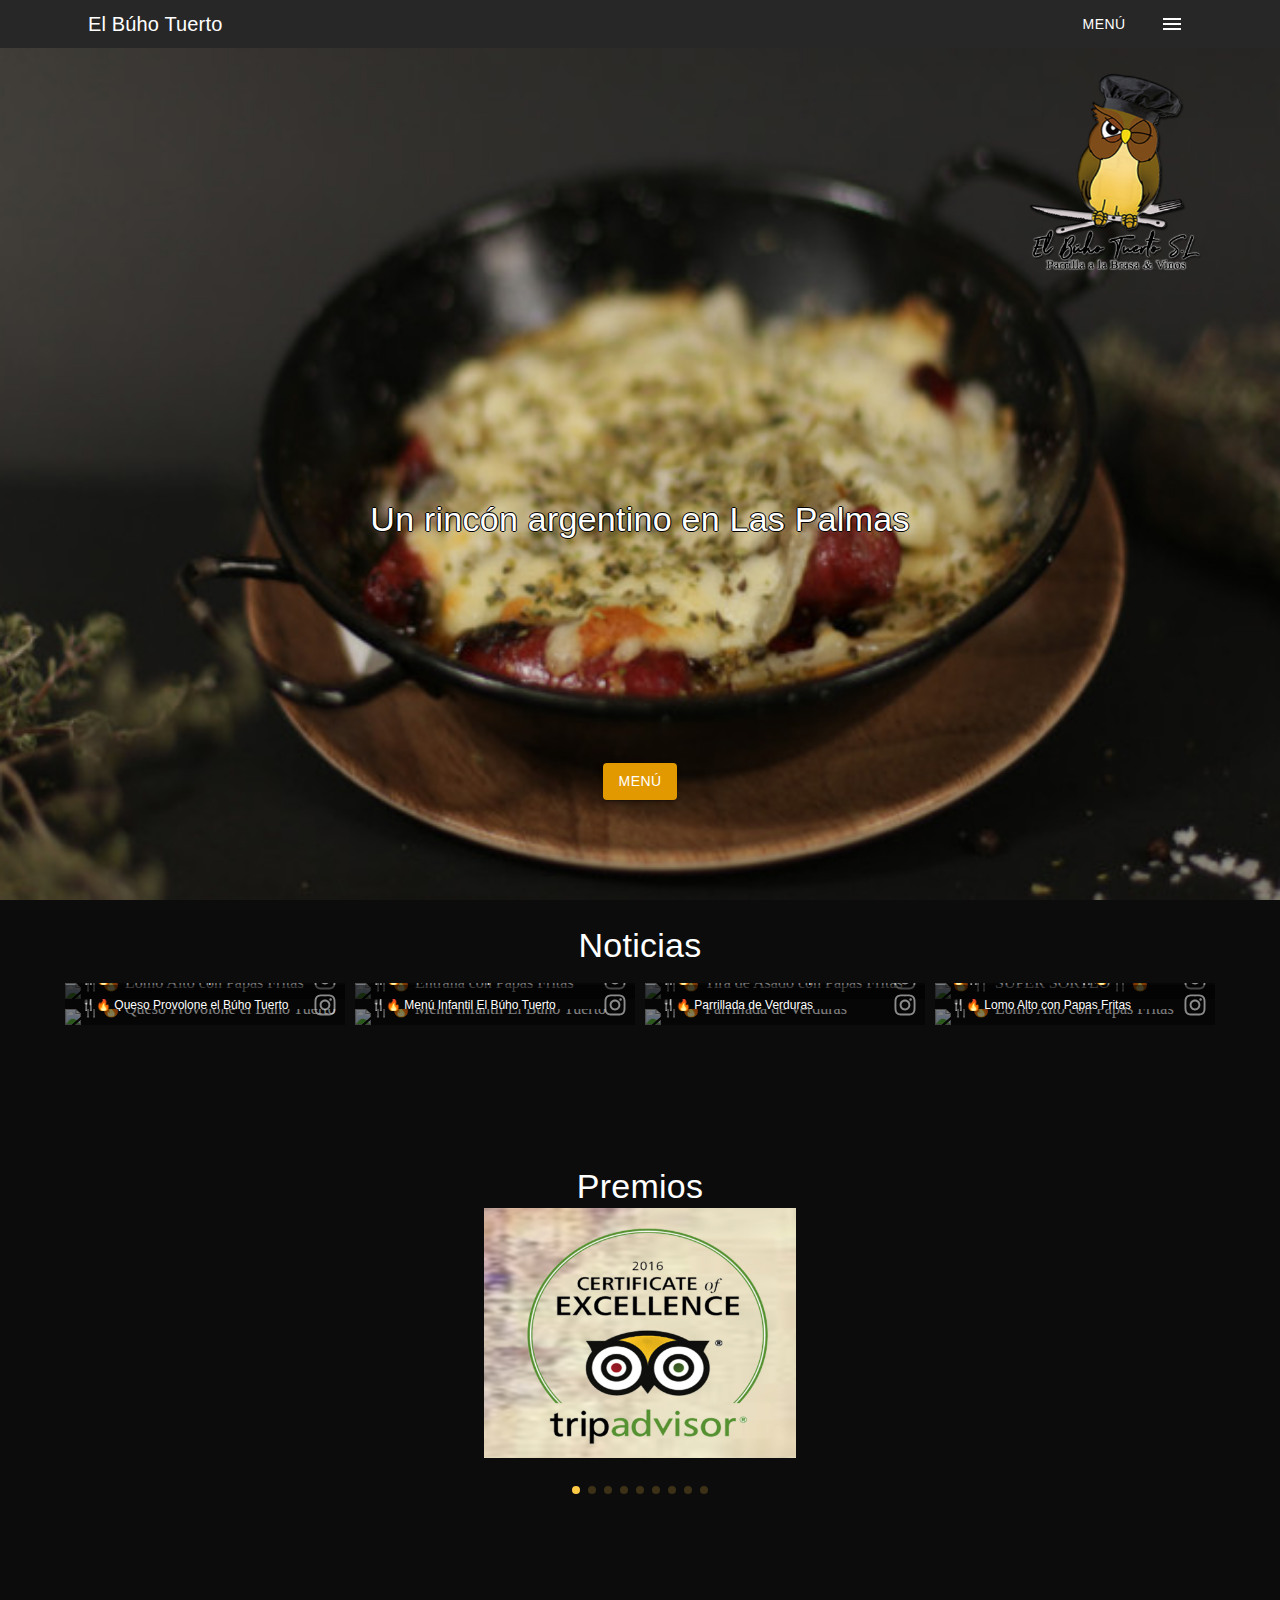
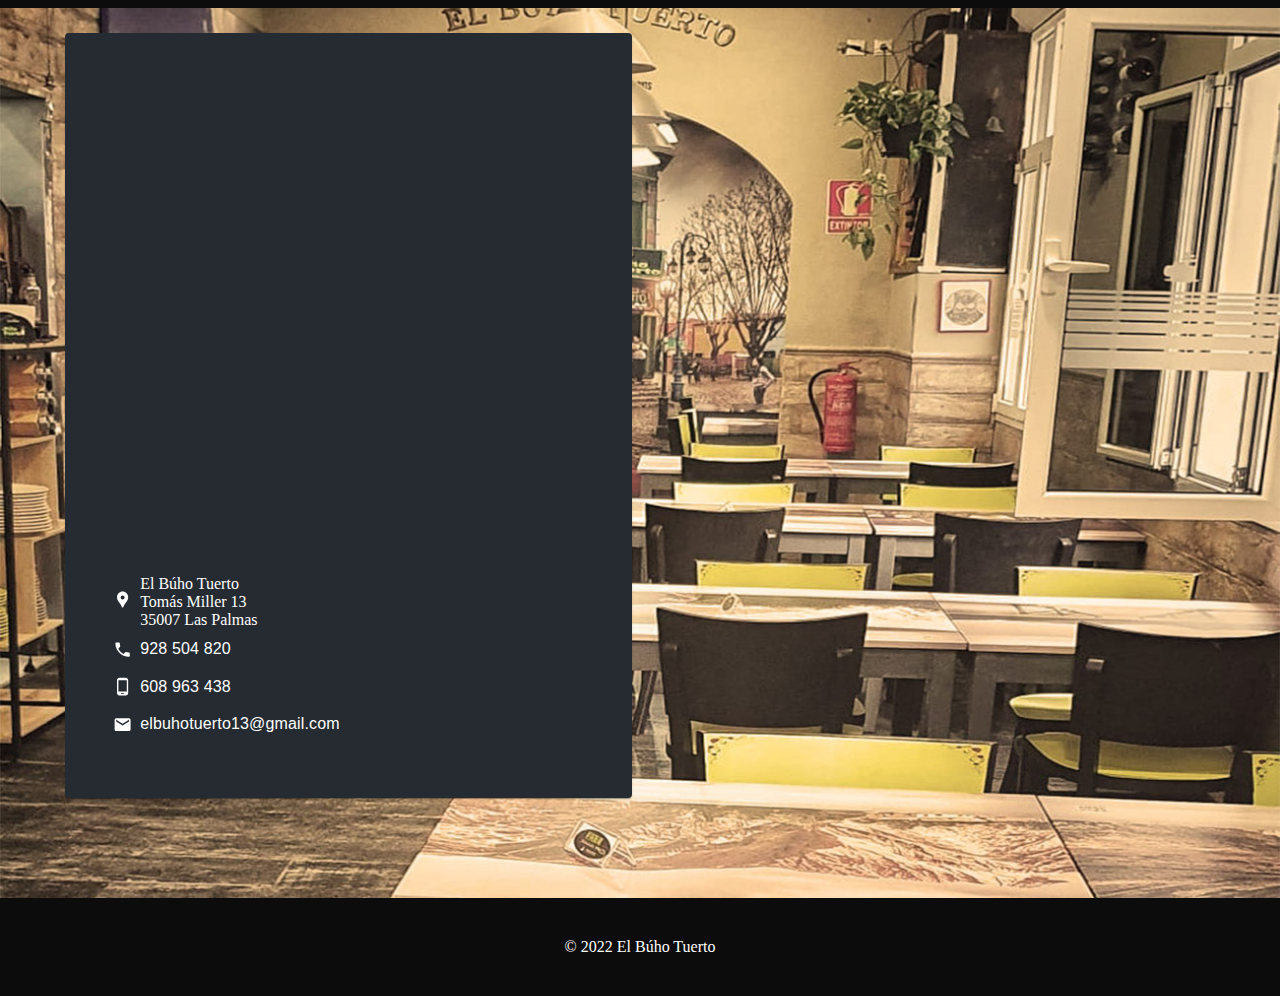
==== commit b8d15562: "Updates" ====
--- a/index.html
+++ b/index.html
@@ -1 +1 @@
-<!DOCTYPE html><html><head><meta charSet="utf-8"/><meta name="viewport" content="width=device-width"/><meta name="next-head-count" content="2"/><link rel="preload" href="/_next/static/css/93e731e05c7ade77.css" as="style"/><link rel="stylesheet" href="/_next/static/css/93e731e05c7ade77.css" data-n-g=""/><link rel="preload" href="/_next/static/css/ad4c4aab0bef7209.css" as="style"/><link rel="stylesheet" href="/_next/static/css/ad4c4aab0bef7209.css" data-n-p=""/><noscript data-n-css=""></noscript><script defer="" nomodule="" src="/_next/static/chunks/polyfills-5cd94c89d3acac5f.js"></script><script src="/_next/static/chunks/webpack-883db370285692a4.js" defer=""></script><script src="/_next/static/chunks/framework-5f4595e5518b5600.js" defer=""></script><script src="/_next/static/chunks/main-08a9f80efe792bd7.js" defer=""></script><script src="/_next/static/chunks/pages/_app-e373429391be7fcc.js" defer=""></script><script src="/_next/static/chunks/1bfc9850-1f7fd4beb2773f0c.js" defer=""></script><script src="/_next/static/chunks/199-09b05589451b4828.js" defer=""></script><script src="/_next/static/chunks/pages/index-57d1dc0bd649d0d4.js" defer=""></script><script src="/_next/static/rYFVXkC7BZlYkmTsZEqOL/_buildManifest.js" defer=""></script><script src="/_next/static/rYFVXkC7BZlYkmTsZEqOL/_ssgManifest.js" defer=""></script><script src="/_next/static/rYFVXkC7BZlYkmTsZEqOL/_middlewareManifest.js" defer=""></script></head><body><div id="__next" data-reactroot=""><div style="background-color:#0c0c0c;color:white"><style data-emotion="css i9gxme">.css-i9gxme{-webkit-box-flex:1;-webkit-flex-grow:1;-ms-flex-positive:1;flex-grow:1;}</style><div class="MuiBox-root css-i9gxme"><style data-emotion="css 5qus04">.css-5qus04{display:-webkit-box;display:-webkit-flex;display:-ms-flexbox;display:flex;-webkit-flex-direction:column;-ms-flex-direction:column;flex-direction:column;width:100%;box-sizing:border-box;-webkit-flex-shrink:0;-ms-flex-negative:0;flex-shrink:0;position:static;}</style><style data-emotion="css qlz4ei">.css-qlz4ei{background-color:#121212;color:#fff;-webkit-transition:box-shadow 300ms cubic-bezier(0.4, 0, 0.2, 1) 0ms;transition:box-shadow 300ms cubic-bezier(0.4, 0, 0.2, 1) 0ms;box-shadow:0px 2px 4px -1px rgba(0,0,0,0.2),0px 4px 5px 0px rgba(0,0,0,0.14),0px 1px 10px 0px rgba(0,0,0,0.12);background-image:linear-gradient(rgba(255, 255, 255, 0.09), rgba(255, 255, 255, 0.09));display:-webkit-box;display:-webkit-flex;display:-ms-flexbox;display:flex;-webkit-flex-direction:column;-ms-flex-direction:column;flex-direction:column;width:100%;box-sizing:border-box;-webkit-flex-shrink:0;-ms-flex-negative:0;flex-shrink:0;position:static;}</style><header class="MuiPaper-root MuiPaper-elevation MuiPaper-elevation4 MuiAppBar-root MuiAppBar-colorPrimary MuiAppBar-positionStatic css-qlz4ei"><style data-emotion="css 1qsxih2">.css-1qsxih2{width:100%;margin-left:auto;box-sizing:border-box;margin-right:auto;display:block;padding-left:16px;padding-right:16px;}@media (min-width:600px){.css-1qsxih2{padding-left:24px;padding-right:24px;}}@media (min-width:1200px){.css-1qsxih2{max-width:1200px;}}</style><div class="MuiContainer-root MuiContainer-maxWidthLg css-1qsxih2"><style data-emotion="css 6tsndk">.css-6tsndk{position:relative;display:-webkit-box;display:-webkit-flex;display:-ms-flexbox;display:flex;-webkit-align-items:center;-webkit-box-align:center;-ms-flex-align:center;align-items:center;padding-left:16px;padding-right:16px;min-height:48px;}@media (min-width:600px){.css-6tsndk{padding-left:24px;padding-right:24px;}}</style><div class="MuiToolbar-root MuiToolbar-gutters MuiToolbar-dense css-6tsndk"><style data-emotion="css 1tptvd7">.css-1tptvd7{margin:0;font-family:"Roboto","Helvetica","Arial",sans-serif;font-weight:500;font-size:1.25rem;line-height:1.6;letter-spacing:0.0075em;color:inherit;-webkit-box-flex:1;-webkit-flex-grow:1;-ms-flex-positive:1;flex-grow:1;white-space:nowrap;overflow:hidden;text-overflow:ellipsis;}</style><div class="MuiTypography-root MuiTypography-h6 css-1tptvd7"><a href="/">El Búho Tuerto</a></div><style data-emotion="css mcddml">.css-mcddml{font-family:"Roboto","Helvetica","Arial",sans-serif;font-weight:500;font-size:0.875rem;line-height:1.75;letter-spacing:0.02857em;text-transform:uppercase;min-width:64px;padding:6px 8px;border-radius:4px;-webkit-transition:background-color 250ms cubic-bezier(0.4, 0, 0.2, 1) 0ms,box-shadow 250ms cubic-bezier(0.4, 0, 0.2, 1) 0ms,border-color 250ms cubic-bezier(0.4, 0, 0.2, 1) 0ms,color 250ms cubic-bezier(0.4, 0, 0.2, 1) 0ms;transition:background-color 250ms cubic-bezier(0.4, 0, 0.2, 1) 0ms,box-shadow 250ms cubic-bezier(0.4, 0, 0.2, 1) 0ms,border-color 250ms cubic-bezier(0.4, 0, 0.2, 1) 0ms,color 250ms cubic-bezier(0.4, 0, 0.2, 1) 0ms;color:inherit;border-color:currentColor;}.css-mcddml:hover{-webkit-text-decoration:none;text-decoration:none;background-color:rgba(255, 255, 255, 0.08);}@media (hover: none){.css-mcddml:hover{background-color:transparent;}}.css-mcddml.Mui-disabled{color:rgba(255, 255, 255, 0.3);}</style><style data-emotion="css 1twddc0">.css-1twddc0{display:-webkit-inline-box;display:-webkit-inline-flex;display:-ms-inline-flexbox;display:inline-flex;-webkit-align-items:center;-webkit-box-align:center;-ms-flex-align:center;align-items:center;-webkit-box-pack:center;-ms-flex-pack:center;-webkit-justify-content:center;justify-content:center;position:relative;box-sizing:border-box;-webkit-tap-highlight-color:transparent;background-color:transparent;outline:0;border:0;margin:0;border-radius:0;padding:0;cursor:pointer;-webkit-user-select:none;-moz-user-select:none;-ms-user-select:none;user-select:none;vertical-align:middle;-moz-appearance:none;-webkit-appearance:none;-webkit-text-decoration:none;text-decoration:none;color:inherit;font-family:"Roboto","Helvetica","Arial",sans-serif;font-weight:500;font-size:0.875rem;line-height:1.75;letter-spacing:0.02857em;text-transform:uppercase;min-width:64px;padding:6px 8px;border-radius:4px;-webkit-transition:background-color 250ms cubic-bezier(0.4, 0, 0.2, 1) 0ms,box-shadow 250ms cubic-bezier(0.4, 0, 0.2, 1) 0ms,border-color 250ms cubic-bezier(0.4, 0, 0.2, 1) 0ms,color 250ms cubic-bezier(0.4, 0, 0.2, 1) 0ms;transition:background-color 250ms cubic-bezier(0.4, 0, 0.2, 1) 0ms,box-shadow 250ms cubic-bezier(0.4, 0, 0.2, 1) 0ms,border-color 250ms cubic-bezier(0.4, 0, 0.2, 1) 0ms,color 250ms cubic-bezier(0.4, 0, 0.2, 1) 0ms;color:inherit;border-color:currentColor;}.css-1twddc0::-moz-focus-inner{border-style:none;}.css-1twddc0.Mui-disabled{pointer-events:none;cursor:default;}@media print{.css-1twddc0{-webkit-print-color-adjust:exact;color-adjust:exact;}}.css-1twddc0:hover{-webkit-text-decoration:none;text-decoration:none;background-color:rgba(255, 255, 255, 0.08);}@media (hover: none){.css-1twddc0:hover{background-color:transparent;}}.css-1twddc0.Mui-disabled{color:rgba(255, 255, 255, 0.3);}</style><button class="MuiButton-root MuiButton-text MuiButton-textInherit MuiButton-sizeMedium MuiButton-textSizeMedium MuiButton-colorInherit MuiButtonBase-root  css-1twddc0" tabindex="0" type="button">Menú</button><style data-emotion="css 1k1iqz5">.css-1k1iqz5{text-align:center;-webkit-flex:0 0 auto;-ms-flex:0 0 auto;flex:0 0 auto;font-size:1.5rem;padding:8px;border-radius:50%;overflow:visible;color:#fff;-webkit-transition:background-color 150ms cubic-bezier(0.4, 0, 0.2, 1) 0ms;transition:background-color 150ms cubic-bezier(0.4, 0, 0.2, 1) 0ms;margin-left:-12px;color:inherit;margin-left:16px;}.css-1k1iqz5:hover{background-color:rgba(255, 255, 255, 0.08);}@media (hover: none){.css-1k1iqz5:hover{background-color:transparent;}}.css-1k1iqz5.Mui-disabled{background-color:transparent;color:rgba(255, 255, 255, 0.3);}</style><style data-emotion="css 1f32o3t">.css-1f32o3t{display:-webkit-inline-box;display:-webkit-inline-flex;display:-ms-inline-flexbox;display:inline-flex;-webkit-align-items:center;-webkit-box-align:center;-ms-flex-align:center;align-items:center;-webkit-box-pack:center;-ms-flex-pack:center;-webkit-justify-content:center;justify-content:center;position:relative;box-sizing:border-box;-webkit-tap-highlight-color:transparent;background-color:transparent;outline:0;border:0;margin:0;border-radius:0;padding:0;cursor:pointer;-webkit-user-select:none;-moz-user-select:none;-ms-user-select:none;user-select:none;vertical-align:middle;-moz-appearance:none;-webkit-appearance:none;-webkit-text-decoration:none;text-decoration:none;color:inherit;text-align:center;-webkit-flex:0 0 auto;-ms-flex:0 0 auto;flex:0 0 auto;font-size:1.5rem;padding:8px;border-radius:50%;overflow:visible;color:#fff;-webkit-transition:background-color 150ms cubic-bezier(0.4, 0, 0.2, 1) 0ms;transition:background-color 150ms cubic-bezier(0.4, 0, 0.2, 1) 0ms;margin-left:-12px;color:inherit;margin-left:16px;}.css-1f32o3t::-moz-focus-inner{border-style:none;}.css-1f32o3t.Mui-disabled{pointer-events:none;cursor:default;}@media print{.css-1f32o3t{-webkit-print-color-adjust:exact;color-adjust:exact;}}.css-1f32o3t:hover{background-color:rgba(255, 255, 255, 0.08);}@media (hover: none){.css-1f32o3t:hover{background-color:transparent;}}.css-1f32o3t.Mui-disabled{background-color:transparent;color:rgba(255, 255, 255, 0.3);}</style><button class="MuiButtonBase-root MuiIconButton-root MuiIconButton-colorInherit MuiIconButton-edgeStart MuiIconButton-sizeMedium css-1f32o3t" tabindex="0" type="button" aria-label="menu"><svg stroke="currentColor" fill="currentColor" stroke-width="0" viewBox="0 0 24 24" height="1em" width="1em" xmlns="http://www.w3.org/2000/svg"><path fill="none" d="M0 0h24v24H0z"></path><path d="M3 18h18v-2H3v2zm0-5h18v-2H3v2zm0-7v2h18V6H3z"></path></svg></button><style data-emotion="css a3xyjy">.css-a3xyjy{z-index:1200;}</style></div></div></header></div><style data-emotion="css nmey8j">.css-nmey8j{height:calc(100vh - 48px);}</style><div class="MuiBox-root css-nmey8j" style="background-color:black;border-bottom:0;background-repeat:no-repeat;background-size:cover;background-position:center;transition:background-image 2s ease-in-out"><style data-emotion="css 1qsxih2">.css-1qsxih2{width:100%;margin-left:auto;box-sizing:border-box;margin-right:auto;display:block;padding-left:16px;padding-right:16px;}@media (min-width:600px){.css-1qsxih2{padding-left:24px;padding-right:24px;}}@media (min-width:1200px){.css-1qsxih2{max-width:1200px;}}</style><div class="MuiContainer-root MuiContainer-maxWidthLg css-1qsxih2" style="height:100%;padding:25px 25px 100px 25px"><style data-emotion="css 1i53wdg">.css-1i53wdg{display:-webkit-box;display:-webkit-flex;display:-ms-flexbox;display:flex;-webkit-flex-direction:column;-ms-flex-direction:column;flex-direction:column;height:100%;-webkit-box-pack:justify;-webkit-justify-content:space-between;justify-content:space-between;-webkit-align-items:center;-webkit-box-align:center;-ms-flex-align:center;align-items:center;}</style><div class="css-1i53wdg"><div style="width:100%;text-align:center"><div><div style="text-align:right;padding-top:-50px"><img src="/images/logo.png" height="200" width="200"/></div></div></div><div style="width:100%;text-align:center"><div style="width:100%;text-align:center;text-shadow:0.07em 0 black, 0 0.07em black, -0.07em 0 black, 0 -0.07em black"><style data-emotion="css 1kxzbds">.css-1kxzbds{margin:0;font-family:"Roboto","Helvetica","Arial",sans-serif;font-weight:400;font-size:2.125rem;line-height:1.235;letter-spacing:0.00735em;color:white;}</style><h4 class="MuiTypography-root MuiTypography-h4 css-1kxzbds">Un rincón argentino en Las Palmas</h4></div></div><div style="width:100%;text-align:center"><style data-emotion="css 6y3x56">.css-6y3x56{font-family:"Roboto","Helvetica","Arial",sans-serif;font-weight:500;font-size:0.875rem;line-height:1.75;letter-spacing:0.02857em;text-transform:uppercase;min-width:64px;padding:6px 16px;border-radius:4px;-webkit-transition:background-color 250ms cubic-bezier(0.4, 0, 0.2, 1) 0ms,box-shadow 250ms cubic-bezier(0.4, 0, 0.2, 1) 0ms,border-color 250ms cubic-bezier(0.4, 0, 0.2, 1) 0ms,color 250ms cubic-bezier(0.4, 0, 0.2, 1) 0ms;transition:background-color 250ms cubic-bezier(0.4, 0, 0.2, 1) 0ms,box-shadow 250ms cubic-bezier(0.4, 0, 0.2, 1) 0ms,border-color 250ms cubic-bezier(0.4, 0, 0.2, 1) 0ms,color 250ms cubic-bezier(0.4, 0, 0.2, 1) 0ms;color:#fff;background-color:#e29900;box-shadow:0px 3px 1px -2px rgba(0,0,0,0.2),0px 2px 2px 0px rgba(0,0,0,0.14),0px 1px 5px 0px rgba(0,0,0,0.12);}.css-6y3x56:hover{-webkit-text-decoration:none;text-decoration:none;background-color:#ab6b00;box-shadow:0px 2px 4px -1px rgba(0,0,0,0.2),0px 4px 5px 0px rgba(0,0,0,0.14),0px 1px 10px 0px rgba(0,0,0,0.12);}@media (hover: none){.css-6y3x56:hover{background-color:#e29900;}}.css-6y3x56:active{box-shadow:0px 5px 5px -3px rgba(0,0,0,0.2),0px 8px 10px 1px rgba(0,0,0,0.14),0px 3px 14px 2px rgba(0,0,0,0.12);}.css-6y3x56.Mui-focusVisible{box-shadow:0px 3px 5px -1px rgba(0,0,0,0.2),0px 6px 10px 0px rgba(0,0,0,0.14),0px 1px 18px 0px rgba(0,0,0,0.12);}.css-6y3x56.Mui-disabled{color:rgba(255, 255, 255, 0.3);box-shadow:none;background-color:rgba(255, 255, 255, 0.12);}</style><style data-emotion="css g49qkw">.css-g49qkw{display:-webkit-inline-box;display:-webkit-inline-flex;display:-ms-inline-flexbox;display:inline-flex;-webkit-align-items:center;-webkit-box-align:center;-ms-flex-align:center;align-items:center;-webkit-box-pack:center;-ms-flex-pack:center;-webkit-justify-content:center;justify-content:center;position:relative;box-sizing:border-box;-webkit-tap-highlight-color:transparent;background-color:transparent;outline:0;border:0;margin:0;border-radius:0;padding:0;cursor:pointer;-webkit-user-select:none;-moz-user-select:none;-ms-user-select:none;user-select:none;vertical-align:middle;-moz-appearance:none;-webkit-appearance:none;-webkit-text-decoration:none;text-decoration:none;color:inherit;font-family:"Roboto","Helvetica","Arial",sans-serif;font-weight:500;font-size:0.875rem;line-height:1.75;letter-spacing:0.02857em;text-transform:uppercase;min-width:64px;padding:6px 16px;border-radius:4px;-webkit-transition:background-color 250ms cubic-bezier(0.4, 0, 0.2, 1) 0ms,box-shadow 250ms cubic-bezier(0.4, 0, 0.2, 1) 0ms,border-color 250ms cubic-bezier(0.4, 0, 0.2, 1) 0ms,color 250ms cubic-bezier(0.4, 0, 0.2, 1) 0ms;transition:background-color 250ms cubic-bezier(0.4, 0, 0.2, 1) 0ms,box-shadow 250ms cubic-bezier(0.4, 0, 0.2, 1) 0ms,border-color 250ms cubic-bezier(0.4, 0, 0.2, 1) 0ms,color 250ms cubic-bezier(0.4, 0, 0.2, 1) 0ms;color:#fff;background-color:#e29900;box-shadow:0px 3px 1px -2px rgba(0,0,0,0.2),0px 2px 2px 0px rgba(0,0,0,0.14),0px 1px 5px 0px rgba(0,0,0,0.12);}.css-g49qkw::-moz-focus-inner{border-style:none;}.css-g49qkw.Mui-disabled{pointer-events:none;cursor:default;}@media print{.css-g49qkw{-webkit-print-color-adjust:exact;color-adjust:exact;}}.css-g49qkw:hover{-webkit-text-decoration:none;text-decoration:none;background-color:#ab6b00;box-shadow:0px 2px 4px -1px rgba(0,0,0,0.2),0px 4px 5px 0px rgba(0,0,0,0.14),0px 1px 10px 0px rgba(0,0,0,0.12);}@media (hover: none){.css-g49qkw:hover{background-color:#e29900;}}.css-g49qkw:active{box-shadow:0px 5px 5px -3px rgba(0,0,0,0.2),0px 8px 10px 1px rgba(0,0,0,0.14),0px 3px 14px 2px rgba(0,0,0,0.12);}.css-g49qkw.Mui-focusVisible{box-shadow:0px 3px 5px -1px rgba(0,0,0,0.2),0px 6px 10px 0px rgba(0,0,0,0.14),0px 1px 18px 0px rgba(0,0,0,0.12);}.css-g49qkw.Mui-disabled{color:rgba(255, 255, 255, 0.3);box-shadow:none;background-color:rgba(255, 255, 255, 0.12);}</style><button class="MuiButton-root MuiButton-contained MuiButton-containedPrimary MuiButton-sizeMedium MuiButton-containedSizeMedium MuiButtonBase-root  css-g49qkw" tabindex="0" type="button">Menú</button></div></div></div></div><style data-emotion="css x97jm9">.css-x97jm9{height:auto;}</style><div class="MuiBox-root css-x97jm9" style="background-color:;border-bottom:0;background-repeat:no-repeat;background-size:cover;background-position:center;transition:background-image 2s ease-in-out"><style data-emotion="css 1qsxih2">.css-1qsxih2{width:100%;margin-left:auto;box-sizing:border-box;margin-right:auto;display:block;padding-left:16px;padding-right:16px;}@media (min-width:600px){.css-1qsxih2{padding-left:24px;padding-right:24px;}}@media (min-width:1200px){.css-1qsxih2{max-width:1200px;}}</style><div class="MuiContainer-root MuiContainer-maxWidthLg css-1qsxih2" style="height:100%;padding:25px 25px 100px 25px"><div style="width:100%;text-align:center"><style data-emotion="css rmdbdv">.css-rmdbdv{margin:0;font-family:"Roboto","Helvetica","Arial",sans-serif;font-weight:400;font-size:2.125rem;line-height:1.235;letter-spacing:0.00735em;}</style><h4 class="MuiTypography-root MuiTypography-h4 css-rmdbdv">Noticias</h4></div><style data-emotion="css 1l0hbq8">.css-1l0hbq8{display:grid;overflow-y:auto;list-style:none;padding:0;-webkit-overflow-scrolling:touch;}</style><ul class="MuiImageList-root MuiImageList-standard css-1l0hbq8" style="grid-template-columns:repeat(1, 1fr);gap:10px"></ul></div></div><style data-emotion="css x97jm9">.css-x97jm9{height:auto;}</style><div class="MuiBox-root css-x97jm9" style="background-color:;border-bottom:0;background-repeat:no-repeat;background-size:cover;background-position:center;transition:background-image 2s ease-in-out"><style data-emotion="css 1c0cfyw">.css-1c0cfyw{width:100%;margin-left:auto;box-sizing:border-box;margin-right:auto;display:block;padding-left:16px;padding-right:16px;}@media (min-width:600px){.css-1c0cfyw{padding-left:24px;padding-right:24px;}}@media (min-width:900px){.css-1c0cfyw{max-width:900px;}}</style><div class="MuiContainer-root MuiContainer-maxWidthMd css-1c0cfyw" style="height:100%;padding:25px 25px 100px 25px"><div style="width:100%;text-align:center"><style data-emotion="css rmdbdv">.css-rmdbdv{margin:0;font-family:"Roboto","Helvetica","Arial",sans-serif;font-weight:400;font-size:2.125rem;line-height:1.235;letter-spacing:0.00735em;}</style><h4 class="MuiTypography-root MuiTypography-h4 css-rmdbdv">Premios</h4></div><div class="swiper" style="height:300px"><div class="swiper-pagination"></div><div class="swiper-wrapper"><div class="swiper-slide swiper-slide-duplicate" data-swiper-slide-index="8"><div style="width:100%;background-color:#0c0c0c"><img src="/images/awards/guru-2021.jpeg" height="250" width="100%" style="object-fit:contain"/></div></div><div class="swiper-slide" data-swiper-slide-index="0"><div style="width:100%;background-color:#0c0c0c"><img src="/images/awards/2016.jpg" height="250" width="100%" style="object-fit:contain"/></div></div><div class="swiper-slide" data-swiper-slide-index="1"><div style="width:100%;background-color:#0c0c0c"><img src="/images/awards/2017.jpg" height="250" width="100%" style="object-fit:contain"/></div></div><div class="swiper-slide" data-swiper-slide-index="2"><div style="width:100%;background-color:#0c0c0c"><img src="/images/awards/2018.jpg" height="250" width="100%" style="object-fit:contain"/></div></div><div class="swiper-slide" data-swiper-slide-index="3"><div style="width:100%;background-color:#0c0c0c"><img src="/images/awards/2019.jpg" height="250" width="100%" style="object-fit:contain"/></div></div><div class="swiper-slide" data-swiper-slide-index="4"><div style="width:100%;background-color:#0c0c0c"><img src="/images/awards/choice-2020.gif" height="250" width="100%" style="object-fit:contain"/></div></div><div class="swiper-slide" data-swiper-slide-index="5"><div style="width:100%;background-color:#0c0c0c"><img src="/images/awards/choice-2021.gif" height="250" width="100%" style="object-fit:contain"/></div></div><div class="swiper-slide" data-swiper-slide-index="6"><div style="width:100%;background-color:#0c0c0c"><img src="/images/awards/choice-2021.png" height="250" width="100%" style="object-fit:contain"/></div></div><div class="swiper-slide" data-swiper-slide-index="7"><div style="width:100%;background-color:#0c0c0c"><img src="/images/awards/guru-2020.jpg" height="250" width="100%" style="object-fit:contain"/></div></div><div class="swiper-slide" data-swiper-slide-index="8"><div style="width:100%;background-color:#0c0c0c"><img src="/images/awards/guru-2021.jpeg" height="250" width="100%" style="object-fit:contain"/></div></div><div class="swiper-slide swiper-slide-duplicate" data-swiper-slide-index="0"><div style="width:100%;background-color:#0c0c0c"><img src="/images/awards/2016.jpg" height="250" width="100%" style="object-fit:contain"/></div></div></div></div></div></div><style data-emotion="css x97jm9">.css-x97jm9{height:auto;}</style><div class="MuiBox-root css-x97jm9" style="background-color:black;border-bottom:0;background-repeat:no-repeat;background-size:cover;background-position:center;transition:background-image 2s ease-in-out"><style data-emotion="css 1qsxih2">.css-1qsxih2{width:100%;margin-left:auto;box-sizing:border-box;margin-right:auto;display:block;padding-left:16px;padding-right:16px;}@media (min-width:600px){.css-1qsxih2{padding-left:24px;padding-right:24px;}}@media (min-width:1200px){.css-1qsxih2{max-width:1200px;}}</style><div class="MuiContainer-root MuiContainer-maxWidthLg css-1qsxih2" style="height:100%;padding:25px 25px 100px 25px"><style data-emotion="css isbt42">.css-isbt42{box-sizing:border-box;display:-webkit-box;display:-webkit-flex;display:-ms-flexbox;display:flex;-webkit-box-flex-wrap:wrap;-webkit-flex-wrap:wrap;-ms-flex-wrap:wrap;flex-wrap:wrap;width:100%;-webkit-flex-direction:row;-ms-flex-direction:row;flex-direction:row;margin-top:-16px;width:calc(100% + 16px);margin-left:-16px;}.css-isbt42>.MuiGrid-item{padding-top:16px;}.css-isbt42>.MuiGrid-item{padding-left:16px;}</style><div class="MuiGrid-root MuiGrid-container MuiGrid-spacing-xs-2 css-isbt42"><style data-emotion="css iol86l">.css-iol86l{box-sizing:border-box;margin:0;-webkit-flex-direction:row;-ms-flex-direction:row;flex-direction:row;-webkit-flex-basis:100%;-ms-flex-preferred-size:100%;flex-basis:100%;-webkit-box-flex:0;-webkit-flex-grow:0;-ms-flex-positive:0;flex-grow:0;max-width:100%;}@media (min-width:600px){.css-iol86l{-webkit-flex-basis:100%;-ms-flex-preferred-size:100%;flex-basis:100%;-webkit-box-flex:0;-webkit-flex-grow:0;-ms-flex-positive:0;flex-grow:0;max-width:100%;}}@media (min-width:900px){.css-iol86l{-webkit-flex-basis:50%;-ms-flex-preferred-size:50%;flex-basis:50%;-webkit-box-flex:0;-webkit-flex-grow:0;-ms-flex-positive:0;flex-grow:0;max-width:50%;}}@media (min-width:1200px){.css-iol86l{-webkit-flex-basis:50%;-ms-flex-preferred-size:50%;flex-basis:50%;-webkit-box-flex:0;-webkit-flex-grow:0;-ms-flex-positive:0;flex-grow:0;max-width:50%;}}@media (min-width:1536px){.css-iol86l{-webkit-flex-basis:50%;-ms-flex-preferred-size:50%;flex-basis:50%;-webkit-box-flex:0;-webkit-flex-grow:0;-ms-flex-positive:0;flex-grow:0;max-width:50%;}}</style><div class="MuiGrid-root MuiGrid-item MuiGrid-grid-xs-12 MuiGrid-grid-md-6 css-iol86l"><style data-emotion="css ld4mrp">.css-ld4mrp{background-color:#121212;color:#fff;-webkit-transition:box-shadow 300ms cubic-bezier(0.4, 0, 0.2, 1) 0ms;transition:box-shadow 300ms cubic-bezier(0.4, 0, 0.2, 1) 0ms;border-radius:4px;box-shadow:0px 2px 1px -1px rgba(0,0,0,0.2),0px 1px 1px 0px rgba(0,0,0,0.14),0px 1px 3px 0px rgba(0,0,0,0.12);background-image:linear-gradient(rgba(255, 255, 255, 0.05), rgba(255, 255, 255, 0.05));padding:48px;width:100%;background-color:#1A2027;}</style><div class="MuiPaper-root MuiPaper-elevation MuiPaper-rounded MuiPaper-elevation1 css-ld4mrp"><div><iframe src="https://www.google.com/maps/embed?pb=!1m18!1m12!1m3!1d3518.323829356177!2d-15.43567828492852!3d28.136628482616047!2m3!1f0!2f0!3f0!3m2!1i1024!2i768!4f13.1!3m3!1m2!1s0xc409515a6173bf3%3A0x727a399792854111!2sB%C3%BAho%20Tuerto!5e0!3m2!1sen!2ses!4v1649273779532!5m2!1sen!2ses" width="100%" height="450" style="border:0;" allowfullscreen="" loading="lazy" referrerpolicy="no-referrer-when-downgrade"></iframe></div><style data-emotion="css 10ib5jr">.css-10ib5jr{margin-bottom:40px;}</style><div class="MuiBox-root css-10ib5jr"></div><style data-emotion="css kmnzss">.css-kmnzss{display:-webkit-box;display:-webkit-flex;display:-ms-flexbox;display:flex;-webkit-align-items:center;-webkit-box-align:center;-ms-flex-align:center;align-items:center;margin-bottom:8px;}</style><div class="MuiBox-root css-kmnzss"><style data-emotion="css gm0btp">.css-gm0btp{margin-right:8px;font-size:1.2rem;}</style><div class="MuiBox-root css-gm0btp"><svg stroke="currentColor" fill="currentColor" stroke-width="0" viewBox="0 0 24 24" height="1em" width="1em" xmlns="http://www.w3.org/2000/svg"><path fill="none" d="M0 0h24v24H0z"></path><path d="M12 2C8.13 2 5 5.13 5 9c0 1.74.5 3.37 1.41 4.84.95 1.54 2.2 2.86 3.16 4.4.47.75.81 1.45 1.17 2.26.26.55.47 1.5 1.26 1.5s1-.95 1.25-1.5c.37-.81.7-1.51 1.17-2.26.96-1.53 2.21-2.85 3.16-4.4C18.5 12.37 19 10.74 19 9c0-3.87-3.13-7-7-7zm0 9.75a2.5 2.5 0 010-5 2.5 2.5 0 010 5z"></path></svg></div><style data-emotion="css 1tqv6h6">.css-1tqv6h6{margin:0;font-family:"Roboto","Helvetica","Arial",sans-serif;font-weight:400;font-size:1rem;line-height:1.5;letter-spacing:0.00938em;margin-bottom:0.35em;}</style><p class="MuiTypography-root MuiTypography-body1 MuiTypography-gutterBottom css-1tqv6h6"></p><div class="MuiBox-root css-0">El Búho Tuerto<br />Tomás Miller 13<br />35007 Las Palmas</div></div><div class="MuiBox-root css-kmnzss"><div class="MuiBox-root css-gm0btp"><svg stroke="currentColor" fill="currentColor" stroke-width="0" viewBox="0 0 24 24" height="1em" width="1em" xmlns="http://www.w3.org/2000/svg"><path fill="none" d="M0 0h24v24H0z"></path><path d="M6.62 10.79c1.44 2.83 3.76 5.14 6.59 6.59l2.2-2.2c.27-.27.67-.36 1.02-.24 1.12.37 2.33.57 3.57.57.55 0 1 .45 1 1V20c0 .55-.45 1-1 1-9.39 0-17-7.61-17-17 0-.55.45-1 1-1h3.5c.55 0 1 .45 1 1 0 1.25.2 2.45.57 3.57.11.35.03.74-.25 1.02l-2.2 2.2z"></path></svg></div><p class="MuiTypography-root MuiTypography-body1 MuiTypography-gutterBottom css-1tqv6h6">928 504 820</p><div class="MuiBox-root css-0"></div></div><div class="MuiBox-root css-kmnzss"><div class="MuiBox-root css-gm0btp"><svg stroke="currentColor" fill="currentColor" stroke-width="0" viewBox="0 0 24 24" height="1em" width="1em" xmlns="http://www.w3.org/2000/svg"><path fill="none" d="M0 0h24v24H0z"></path><path d="M16 1H8C6.34 1 5 2.34 5 4v16c0 1.66 1.34 3 3 3h8c1.66 0 3-1.34 3-3V4c0-1.66-1.34-3-3-3zm-2 20h-4v-1h4v1zm3.25-3H6.75V4h10.5v14z"></path></svg></div><p class="MuiTypography-root MuiTypography-body1 MuiTypography-gutterBottom css-1tqv6h6">608 963 438</p><div class="MuiBox-root css-0"></div></div><div class="MuiBox-root css-kmnzss"><div class="MuiBox-root css-gm0btp"><svg stroke="currentColor" fill="currentColor" stroke-width="0" viewBox="0 0 24 24" height="1em" width="1em" xmlns="http://www.w3.org/2000/svg"><path fill="none" d="M0 0h24v24H0z"></path><path d="M20 4H4c-1.1 0-1.99.9-1.99 2L2 18c0 1.1.9 2 2 2h16c1.1 0 2-.9 2-2V6c0-1.1-.9-2-2-2zm0 4l-8 5-8-5V6l8 5 8-5v2z"></path></svg></div><p class="MuiTypography-root MuiTypography-body1 MuiTypography-gutterBottom css-1tqv6h6">elbuhotuerto13@gmail.com</p><div class="MuiBox-root css-0"></div></div></div></div><div class="MuiGrid-root MuiGrid-item MuiGrid-grid-xs-12 MuiGrid-grid-md-6 css-iol86l"><style data-emotion="css hgub26">.css-hgub26{background-color:#121212;color:#fff;-webkit-transition:box-shadow 300ms cubic-bezier(0.4, 0, 0.2, 1) 0ms;transition:box-shadow 300ms cubic-bezier(0.4, 0, 0.2, 1) 0ms;border-radius:4px;box-shadow:0px 2px 1px -1px rgba(0,0,0,0.2),0px 1px 1px 0px rgba(0,0,0,0.14),0px 1px 3px 0px rgba(0,0,0,0.12);background-image:linear-gradient(rgba(255, 255, 255, 0.05), rgba(255, 255, 255, 0.05));background-color:#1A2027;}</style><div class="MuiPaper-root MuiPaper-elevation MuiPaper-rounded MuiPaper-elevation1 css-hgub26"></div></div></div></div></div><footer><div class="MuiBox-root css-0"><style data-emotion="css 1qsxih2">.css-1qsxih2{width:100%;margin-left:auto;box-sizing:border-box;margin-right:auto;display:block;padding-left:16px;padding-right:16px;}@media (min-width:600px){.css-1qsxih2{padding-left:24px;padding-right:24px;}}@media (min-width:1200px){.css-1qsxih2{max-width:1200px;}}</style><div class="MuiContainer-root MuiContainer-maxWidthLg css-1qsxih2"><style data-emotion="css 8vy6sb">.css-8vy6sb{text-align:center;padding-top:40px;padding-bottom:40px;}</style><div class="MuiBox-root css-8vy6sb">© 2022 El Búho Tuerto</div></div></div></footer></div></div><script id="__NEXT_DATA__" type="application/json">{"props":{"pageProps":{}},"page":"/","query":{},"buildId":"rYFVXkC7BZlYkmTsZEqOL","nextExport":true,"autoExport":true,"isFallback":false,"scriptLoader":[]}</script></body></html>+<!DOCTYPE html><html><head><meta charSet="utf-8"/><meta name="viewport" content="width=device-width"/><meta name="next-head-count" content="2"/><link rel="preload" href="/_next/static/css/93e731e05c7ade77.css" as="style"/><link rel="stylesheet" href="/_next/static/css/93e731e05c7ade77.css" data-n-g=""/><link rel="preload" href="/_next/static/css/ad4c4aab0bef7209.css" as="style"/><link rel="stylesheet" href="/_next/static/css/ad4c4aab0bef7209.css" data-n-p=""/><noscript data-n-css=""></noscript><script defer="" nomodule="" src="/_next/static/chunks/polyfills-5cd94c89d3acac5f.js"></script><script src="/_next/static/chunks/webpack-883db370285692a4.js" defer=""></script><script src="/_next/static/chunks/framework-5f4595e5518b5600.js" defer=""></script><script src="/_next/static/chunks/main-08a9f80efe792bd7.js" defer=""></script><script src="/_next/static/chunks/pages/_app-e373429391be7fcc.js" defer=""></script><script src="/_next/static/chunks/1bfc9850-1f7fd4beb2773f0c.js" defer=""></script><script src="/_next/static/chunks/199-09b05589451b4828.js" defer=""></script><script src="/_next/static/chunks/pages/index-2ccb4d6e97cff1ac.js" defer=""></script><script src="/_next/static/rZSDS0M7f7-X9_0DjYhsI/_buildManifest.js" defer=""></script><script src="/_next/static/rZSDS0M7f7-X9_0DjYhsI/_ssgManifest.js" defer=""></script><script src="/_next/static/rZSDS0M7f7-X9_0DjYhsI/_middlewareManifest.js" defer=""></script></head><body><div id="__next" data-reactroot=""><div style="background-color:#0c0c0c;color:white"><style data-emotion="css i9gxme">.css-i9gxme{-webkit-box-flex:1;-webkit-flex-grow:1;-ms-flex-positive:1;flex-grow:1;}</style><div class="MuiBox-root css-i9gxme"><style data-emotion="css 5qus04">.css-5qus04{display:-webkit-box;display:-webkit-flex;display:-ms-flexbox;display:flex;-webkit-flex-direction:column;-ms-flex-direction:column;flex-direction:column;width:100%;box-sizing:border-box;-webkit-flex-shrink:0;-ms-flex-negative:0;flex-shrink:0;position:static;}</style><style data-emotion="css qlz4ei">.css-qlz4ei{background-color:#121212;color:#fff;-webkit-transition:box-shadow 300ms cubic-bezier(0.4, 0, 0.2, 1) 0ms;transition:box-shadow 300ms cubic-bezier(0.4, 0, 0.2, 1) 0ms;box-shadow:0px 2px 4px -1px rgba(0,0,0,0.2),0px 4px 5px 0px rgba(0,0,0,0.14),0px 1px 10px 0px rgba(0,0,0,0.12);background-image:linear-gradient(rgba(255, 255, 255, 0.09), rgba(255, 255, 255, 0.09));display:-webkit-box;display:-webkit-flex;display:-ms-flexbox;display:flex;-webkit-flex-direction:column;-ms-flex-direction:column;flex-direction:column;width:100%;box-sizing:border-box;-webkit-flex-shrink:0;-ms-flex-negative:0;flex-shrink:0;position:static;}</style><header class="MuiPaper-root MuiPaper-elevation MuiPaper-elevation4 MuiAppBar-root MuiAppBar-colorPrimary MuiAppBar-positionStatic css-qlz4ei"><style data-emotion="css 1qsxih2">.css-1qsxih2{width:100%;margin-left:auto;box-sizing:border-box;margin-right:auto;display:block;padding-left:16px;padding-right:16px;}@media (min-width:600px){.css-1qsxih2{padding-left:24px;padding-right:24px;}}@media (min-width:1200px){.css-1qsxih2{max-width:1200px;}}</style><div class="MuiContainer-root MuiContainer-maxWidthLg css-1qsxih2"><style data-emotion="css 6tsndk">.css-6tsndk{position:relative;display:-webkit-box;display:-webkit-flex;display:-ms-flexbox;display:flex;-webkit-align-items:center;-webkit-box-align:center;-ms-flex-align:center;align-items:center;padding-left:16px;padding-right:16px;min-height:48px;}@media (min-width:600px){.css-6tsndk{padding-left:24px;padding-right:24px;}}</style><div class="MuiToolbar-root MuiToolbar-gutters MuiToolbar-dense css-6tsndk"><style data-emotion="css 1tptvd7">.css-1tptvd7{margin:0;font-family:"Roboto","Helvetica","Arial",sans-serif;font-weight:500;font-size:1.25rem;line-height:1.6;letter-spacing:0.0075em;color:inherit;-webkit-box-flex:1;-webkit-flex-grow:1;-ms-flex-positive:1;flex-grow:1;white-space:nowrap;overflow:hidden;text-overflow:ellipsis;}</style><div class="MuiTypography-root MuiTypography-h6 css-1tptvd7"><a href="/">El Búho Tuerto</a></div><style data-emotion="css mcddml">.css-mcddml{font-family:"Roboto","Helvetica","Arial",sans-serif;font-weight:500;font-size:0.875rem;line-height:1.75;letter-spacing:0.02857em;text-transform:uppercase;min-width:64px;padding:6px 8px;border-radius:4px;-webkit-transition:background-color 250ms cubic-bezier(0.4, 0, 0.2, 1) 0ms,box-shadow 250ms cubic-bezier(0.4, 0, 0.2, 1) 0ms,border-color 250ms cubic-bezier(0.4, 0, 0.2, 1) 0ms,color 250ms cubic-bezier(0.4, 0, 0.2, 1) 0ms;transition:background-color 250ms cubic-bezier(0.4, 0, 0.2, 1) 0ms,box-shadow 250ms cubic-bezier(0.4, 0, 0.2, 1) 0ms,border-color 250ms cubic-bezier(0.4, 0, 0.2, 1) 0ms,color 250ms cubic-bezier(0.4, 0, 0.2, 1) 0ms;color:inherit;border-color:currentColor;}.css-mcddml:hover{-webkit-text-decoration:none;text-decoration:none;background-color:rgba(255, 255, 255, 0.08);}@media (hover: none){.css-mcddml:hover{background-color:transparent;}}.css-mcddml.Mui-disabled{color:rgba(255, 255, 255, 0.3);}</style><style data-emotion="css 1twddc0">.css-1twddc0{display:-webkit-inline-box;display:-webkit-inline-flex;display:-ms-inline-flexbox;display:inline-flex;-webkit-align-items:center;-webkit-box-align:center;-ms-flex-align:center;align-items:center;-webkit-box-pack:center;-ms-flex-pack:center;-webkit-justify-content:center;justify-content:center;position:relative;box-sizing:border-box;-webkit-tap-highlight-color:transparent;background-color:transparent;outline:0;border:0;margin:0;border-radius:0;padding:0;cursor:pointer;-webkit-user-select:none;-moz-user-select:none;-ms-user-select:none;user-select:none;vertical-align:middle;-moz-appearance:none;-webkit-appearance:none;-webkit-text-decoration:none;text-decoration:none;color:inherit;font-family:"Roboto","Helvetica","Arial",sans-serif;font-weight:500;font-size:0.875rem;line-height:1.75;letter-spacing:0.02857em;text-transform:uppercase;min-width:64px;padding:6px 8px;border-radius:4px;-webkit-transition:background-color 250ms cubic-bezier(0.4, 0, 0.2, 1) 0ms,box-shadow 250ms cubic-bezier(0.4, 0, 0.2, 1) 0ms,border-color 250ms cubic-bezier(0.4, 0, 0.2, 1) 0ms,color 250ms cubic-bezier(0.4, 0, 0.2, 1) 0ms;transition:background-color 250ms cubic-bezier(0.4, 0, 0.2, 1) 0ms,box-shadow 250ms cubic-bezier(0.4, 0, 0.2, 1) 0ms,border-color 250ms cubic-bezier(0.4, 0, 0.2, 1) 0ms,color 250ms cubic-bezier(0.4, 0, 0.2, 1) 0ms;color:inherit;border-color:currentColor;}.css-1twddc0::-moz-focus-inner{border-style:none;}.css-1twddc0.Mui-disabled{pointer-events:none;cursor:default;}@media print{.css-1twddc0{-webkit-print-color-adjust:exact;color-adjust:exact;}}.css-1twddc0:hover{-webkit-text-decoration:none;text-decoration:none;background-color:rgba(255, 255, 255, 0.08);}@media (hover: none){.css-1twddc0:hover{background-color:transparent;}}.css-1twddc0.Mui-disabled{color:rgba(255, 255, 255, 0.3);}</style><button class="MuiButton-root MuiButton-text MuiButton-textInherit MuiButton-sizeMedium MuiButton-textSizeMedium MuiButton-colorInherit MuiButtonBase-root  css-1twddc0" tabindex="0" type="button">Menú</button><style data-emotion="css 1k1iqz5">.css-1k1iqz5{text-align:center;-webkit-flex:0 0 auto;-ms-flex:0 0 auto;flex:0 0 auto;font-size:1.5rem;padding:8px;border-radius:50%;overflow:visible;color:#fff;-webkit-transition:background-color 150ms cubic-bezier(0.4, 0, 0.2, 1) 0ms;transition:background-color 150ms cubic-bezier(0.4, 0, 0.2, 1) 0ms;margin-left:-12px;color:inherit;margin-left:16px;}.css-1k1iqz5:hover{background-color:rgba(255, 255, 255, 0.08);}@media (hover: none){.css-1k1iqz5:hover{background-color:transparent;}}.css-1k1iqz5.Mui-disabled{background-color:transparent;color:rgba(255, 255, 255, 0.3);}</style><style data-emotion="css 1f32o3t">.css-1f32o3t{display:-webkit-inline-box;display:-webkit-inline-flex;display:-ms-inline-flexbox;display:inline-flex;-webkit-align-items:center;-webkit-box-align:center;-ms-flex-align:center;align-items:center;-webkit-box-pack:center;-ms-flex-pack:center;-webkit-justify-content:center;justify-content:center;position:relative;box-sizing:border-box;-webkit-tap-highlight-color:transparent;background-color:transparent;outline:0;border:0;margin:0;border-radius:0;padding:0;cursor:pointer;-webkit-user-select:none;-moz-user-select:none;-ms-user-select:none;user-select:none;vertical-align:middle;-moz-appearance:none;-webkit-appearance:none;-webkit-text-decoration:none;text-decoration:none;color:inherit;text-align:center;-webkit-flex:0 0 auto;-ms-flex:0 0 auto;flex:0 0 auto;font-size:1.5rem;padding:8px;border-radius:50%;overflow:visible;color:#fff;-webkit-transition:background-color 150ms cubic-bezier(0.4, 0, 0.2, 1) 0ms;transition:background-color 150ms cubic-bezier(0.4, 0, 0.2, 1) 0ms;margin-left:-12px;color:inherit;margin-left:16px;}.css-1f32o3t::-moz-focus-inner{border-style:none;}.css-1f32o3t.Mui-disabled{pointer-events:none;cursor:default;}@media print{.css-1f32o3t{-webkit-print-color-adjust:exact;color-adjust:exact;}}.css-1f32o3t:hover{background-color:rgba(255, 255, 255, 0.08);}@media (hover: none){.css-1f32o3t:hover{background-color:transparent;}}.css-1f32o3t.Mui-disabled{background-color:transparent;color:rgba(255, 255, 255, 0.3);}</style><button class="MuiButtonBase-root MuiIconButton-root MuiIconButton-colorInherit MuiIconButton-edgeStart MuiIconButton-sizeMedium css-1f32o3t" tabindex="0" type="button" aria-label="menu"><svg stroke="currentColor" fill="currentColor" stroke-width="0" viewBox="0 0 24 24" height="1em" width="1em" xmlns="http://www.w3.org/2000/svg"><path fill="none" d="M0 0h24v24H0z"></path><path d="M3 18h18v-2H3v2zm0-5h18v-2H3v2zm0-7v2h18V6H3z"></path></svg></button><style data-emotion="css a3xyjy">.css-a3xyjy{z-index:1200;}</style></div></div></header></div><style data-emotion="css nmey8j">.css-nmey8j{height:calc(100vh - 48px);}</style><div class="MuiBox-root css-nmey8j" style="background-color:black;border-bottom:0;background-repeat:no-repeat;background-size:cover;background-position:center;transition:background-image 2s ease-in-out"><style data-emotion="css 1qsxih2">.css-1qsxih2{width:100%;margin-left:auto;box-sizing:border-box;margin-right:auto;display:block;padding-left:16px;padding-right:16px;}@media (min-width:600px){.css-1qsxih2{padding-left:24px;padding-right:24px;}}@media (min-width:1200px){.css-1qsxih2{max-width:1200px;}}</style><div class="MuiContainer-root MuiContainer-maxWidthLg css-1qsxih2" style="height:100%;padding:25px 25px 100px 25px"><style data-emotion="css 1i53wdg">.css-1i53wdg{display:-webkit-box;display:-webkit-flex;display:-ms-flexbox;display:flex;-webkit-flex-direction:column;-ms-flex-direction:column;flex-direction:column;height:100%;-webkit-box-pack:justify;-webkit-justify-content:space-between;justify-content:space-between;-webkit-align-items:center;-webkit-box-align:center;-ms-flex-align:center;align-items:center;}</style><div class="css-1i53wdg"><div style="width:100%;text-align:center"><div><div style="text-align:right;padding-top:-50px"><img src="/images/logo.png" height="200" width="200"/></div></div></div><div style="width:100%;text-align:center"><div style="width:100%;text-align:center;text-shadow:0.07em 0 black, 0 0.07em black, -0.07em 0 black, 0 -0.07em black"><style data-emotion="css 1kxzbds">.css-1kxzbds{margin:0;font-family:"Roboto","Helvetica","Arial",sans-serif;font-weight:400;font-size:2.125rem;line-height:1.235;letter-spacing:0.00735em;color:white;}</style><h4 class="MuiTypography-root MuiTypography-h4 css-1kxzbds">Un rincón argentino en Las Palmas</h4></div></div><div style="width:100%;text-align:center"><style data-emotion="css 6y3x56">.css-6y3x56{font-family:"Roboto","Helvetica","Arial",sans-serif;font-weight:500;font-size:0.875rem;line-height:1.75;letter-spacing:0.02857em;text-transform:uppercase;min-width:64px;padding:6px 16px;border-radius:4px;-webkit-transition:background-color 250ms cubic-bezier(0.4, 0, 0.2, 1) 0ms,box-shadow 250ms cubic-bezier(0.4, 0, 0.2, 1) 0ms,border-color 250ms cubic-bezier(0.4, 0, 0.2, 1) 0ms,color 250ms cubic-bezier(0.4, 0, 0.2, 1) 0ms;transition:background-color 250ms cubic-bezier(0.4, 0, 0.2, 1) 0ms,box-shadow 250ms cubic-bezier(0.4, 0, 0.2, 1) 0ms,border-color 250ms cubic-bezier(0.4, 0, 0.2, 1) 0ms,color 250ms cubic-bezier(0.4, 0, 0.2, 1) 0ms;color:#fff;background-color:#e29900;box-shadow:0px 3px 1px -2px rgba(0,0,0,0.2),0px 2px 2px 0px rgba(0,0,0,0.14),0px 1px 5px 0px rgba(0,0,0,0.12);}.css-6y3x56:hover{-webkit-text-decoration:none;text-decoration:none;background-color:#ab6b00;box-shadow:0px 2px 4px -1px rgba(0,0,0,0.2),0px 4px 5px 0px rgba(0,0,0,0.14),0px 1px 10px 0px rgba(0,0,0,0.12);}@media (hover: none){.css-6y3x56:hover{background-color:#e29900;}}.css-6y3x56:active{box-shadow:0px 5px 5px -3px rgba(0,0,0,0.2),0px 8px 10px 1px rgba(0,0,0,0.14),0px 3px 14px 2px rgba(0,0,0,0.12);}.css-6y3x56.Mui-focusVisible{box-shadow:0px 3px 5px -1px rgba(0,0,0,0.2),0px 6px 10px 0px rgba(0,0,0,0.14),0px 1px 18px 0px rgba(0,0,0,0.12);}.css-6y3x56.Mui-disabled{color:rgba(255, 255, 255, 0.3);box-shadow:none;background-color:rgba(255, 255, 255, 0.12);}</style><style data-emotion="css g49qkw">.css-g49qkw{display:-webkit-inline-box;display:-webkit-inline-flex;display:-ms-inline-flexbox;display:inline-flex;-webkit-align-items:center;-webkit-box-align:center;-ms-flex-align:center;align-items:center;-webkit-box-pack:center;-ms-flex-pack:center;-webkit-justify-content:center;justify-content:center;position:relative;box-sizing:border-box;-webkit-tap-highlight-color:transparent;background-color:transparent;outline:0;border:0;margin:0;border-radius:0;padding:0;cursor:pointer;-webkit-user-select:none;-moz-user-select:none;-ms-user-select:none;user-select:none;vertical-align:middle;-moz-appearance:none;-webkit-appearance:none;-webkit-text-decoration:none;text-decoration:none;color:inherit;font-family:"Roboto","Helvetica","Arial",sans-serif;font-weight:500;font-size:0.875rem;line-height:1.75;letter-spacing:0.02857em;text-transform:uppercase;min-width:64px;padding:6px 16px;border-radius:4px;-webkit-transition:background-color 250ms cubic-bezier(0.4, 0, 0.2, 1) 0ms,box-shadow 250ms cubic-bezier(0.4, 0, 0.2, 1) 0ms,border-color 250ms cubic-bezier(0.4, 0, 0.2, 1) 0ms,color 250ms cubic-bezier(0.4, 0, 0.2, 1) 0ms;transition:background-color 250ms cubic-bezier(0.4, 0, 0.2, 1) 0ms,box-shadow 250ms cubic-bezier(0.4, 0, 0.2, 1) 0ms,border-color 250ms cubic-bezier(0.4, 0, 0.2, 1) 0ms,color 250ms cubic-bezier(0.4, 0, 0.2, 1) 0ms;color:#fff;background-color:#e29900;box-shadow:0px 3px 1px -2px rgba(0,0,0,0.2),0px 2px 2px 0px rgba(0,0,0,0.14),0px 1px 5px 0px rgba(0,0,0,0.12);}.css-g49qkw::-moz-focus-inner{border-style:none;}.css-g49qkw.Mui-disabled{pointer-events:none;cursor:default;}@media print{.css-g49qkw{-webkit-print-color-adjust:exact;color-adjust:exact;}}.css-g49qkw:hover{-webkit-text-decoration:none;text-decoration:none;background-color:#ab6b00;box-shadow:0px 2px 4px -1px rgba(0,0,0,0.2),0px 4px 5px 0px rgba(0,0,0,0.14),0px 1px 10px 0px rgba(0,0,0,0.12);}@media (hover: none){.css-g49qkw:hover{background-color:#e29900;}}.css-g49qkw:active{box-shadow:0px 5px 5px -3px rgba(0,0,0,0.2),0px 8px 10px 1px rgba(0,0,0,0.14),0px 3px 14px 2px rgba(0,0,0,0.12);}.css-g49qkw.Mui-focusVisible{box-shadow:0px 3px 5px -1px rgba(0,0,0,0.2),0px 6px 10px 0px rgba(0,0,0,0.14),0px 1px 18px 0px rgba(0,0,0,0.12);}.css-g49qkw.Mui-disabled{color:rgba(255, 255, 255, 0.3);box-shadow:none;background-color:rgba(255, 255, 255, 0.12);}</style><button class="MuiButton-root MuiButton-contained MuiButton-containedPrimary MuiButton-sizeMedium MuiButton-containedSizeMedium MuiButtonBase-root  css-g49qkw" tabindex="0" type="button">Menú</button></div></div></div></div><style data-emotion="css x97jm9">.css-x97jm9{height:auto;}</style><div class="MuiBox-root css-x97jm9" style="background-color:;border-bottom:0;background-repeat:no-repeat;background-size:cover;background-position:center;transition:background-image 2s ease-in-out"><style data-emotion="css 1qsxih2">.css-1qsxih2{width:100%;margin-left:auto;box-sizing:border-box;margin-right:auto;display:block;padding-left:16px;padding-right:16px;}@media (min-width:600px){.css-1qsxih2{padding-left:24px;padding-right:24px;}}@media (min-width:1200px){.css-1qsxih2{max-width:1200px;}}</style><div class="MuiContainer-root MuiContainer-maxWidthLg css-1qsxih2" style="height:100%;padding:25px 25px 100px 25px"><div style="width:100%;text-align:center"><style data-emotion="css rmdbdv">.css-rmdbdv{margin:0;font-family:"Roboto","Helvetica","Arial",sans-serif;font-weight:400;font-size:2.125rem;line-height:1.235;letter-spacing:0.00735em;}</style><h4 class="MuiTypography-root MuiTypography-h4 css-rmdbdv">Noticias</h4></div><style data-emotion="css 1l0hbq8">.css-1l0hbq8{display:grid;overflow-y:auto;list-style:none;padding:0;-webkit-overflow-scrolling:touch;}</style><ul class="MuiImageList-root MuiImageList-standard css-1l0hbq8" style="grid-template-columns:repeat(1, 1fr);gap:10px"></ul></div></div><style data-emotion="css x97jm9">.css-x97jm9{height:auto;}</style><div class="MuiBox-root css-x97jm9" style="background-color:;border-bottom:0;background-repeat:no-repeat;background-size:cover;background-position:center;transition:background-image 2s ease-in-out"><style data-emotion="css 1c0cfyw">.css-1c0cfyw{width:100%;margin-left:auto;box-sizing:border-box;margin-right:auto;display:block;padding-left:16px;padding-right:16px;}@media (min-width:600px){.css-1c0cfyw{padding-left:24px;padding-right:24px;}}@media (min-width:900px){.css-1c0cfyw{max-width:900px;}}</style><div class="MuiContainer-root MuiContainer-maxWidthMd css-1c0cfyw" style="height:100%;padding:25px 25px 100px 25px"><div style="width:100%;text-align:center"><style data-emotion="css rmdbdv">.css-rmdbdv{margin:0;font-family:"Roboto","Helvetica","Arial",sans-serif;font-weight:400;font-size:2.125rem;line-height:1.235;letter-spacing:0.00735em;}</style><h4 class="MuiTypography-root MuiTypography-h4 css-rmdbdv">Premios</h4></div><div class="swiper" style="height:300px"><div class="swiper-pagination"></div><div class="swiper-wrapper"><div class="swiper-slide swiper-slide-duplicate" data-swiper-slide-index="8"><div style="width:100%;background-color:#0c0c0c"><img src="/images/awards/guru-2021.jpeg" height="250" width="100%" style="object-fit:contain"/></div></div><div class="swiper-slide" data-swiper-slide-index="0"><div style="width:100%;background-color:#0c0c0c"><img src="/images/awards/2016.jpg" height="250" width="100%" style="object-fit:contain"/></div></div><div class="swiper-slide" data-swiper-slide-index="1"><div style="width:100%;background-color:#0c0c0c"><img src="/images/awards/2017.jpg" height="250" width="100%" style="object-fit:contain"/></div></div><div class="swiper-slide" data-swiper-slide-index="2"><div style="width:100%;background-color:#0c0c0c"><img src="/images/awards/2018.jpg" height="250" width="100%" style="object-fit:contain"/></div></div><div class="swiper-slide" data-swiper-slide-index="3"><div style="width:100%;background-color:#0c0c0c"><img src="/images/awards/2019.jpg" height="250" width="100%" style="object-fit:contain"/></div></div><div class="swiper-slide" data-swiper-slide-index="4"><div style="width:100%;background-color:#0c0c0c"><img src="/images/awards/choice-2020.gif" height="250" width="100%" style="object-fit:contain"/></div></div><div class="swiper-slide" data-swiper-slide-index="5"><div style="width:100%;background-color:#0c0c0c"><img src="/images/awards/choice-2021.gif" height="250" width="100%" style="object-fit:contain"/></div></div><div class="swiper-slide" data-swiper-slide-index="6"><div style="width:100%;background-color:#0c0c0c"><img src="/images/awards/choice-2021.png" height="250" width="100%" style="object-fit:contain"/></div></div><div class="swiper-slide" data-swiper-slide-index="7"><div style="width:100%;background-color:#0c0c0c"><img src="/images/awards/guru-2020.jpg" height="250" width="100%" style="object-fit:contain"/></div></div><div class="swiper-slide" data-swiper-slide-index="8"><div style="width:100%;background-color:#0c0c0c"><img src="/images/awards/guru-2021.jpeg" height="250" width="100%" style="object-fit:contain"/></div></div><div class="swiper-slide swiper-slide-duplicate" data-swiper-slide-index="0"><div style="width:100%;background-color:#0c0c0c"><img src="/images/awards/2016.jpg" height="250" width="100%" style="object-fit:contain"/></div></div></div></div></div></div><style data-emotion="css x97jm9">.css-x97jm9{height:auto;}</style><div class="MuiBox-root css-x97jm9" style="background-color:black;border-bottom:0;background-repeat:no-repeat;background-size:cover;background-position:center;transition:background-image 2s ease-in-out"><style data-emotion="css 1qsxih2">.css-1qsxih2{width:100%;margin-left:auto;box-sizing:border-box;margin-right:auto;display:block;padding-left:16px;padding-right:16px;}@media (min-width:600px){.css-1qsxih2{padding-left:24px;padding-right:24px;}}@media (min-width:1200px){.css-1qsxih2{max-width:1200px;}}</style><div class="MuiContainer-root MuiContainer-maxWidthLg css-1qsxih2" style="height:100%;padding:25px 25px 100px 25px"><style data-emotion="css isbt42">.css-isbt42{box-sizing:border-box;display:-webkit-box;display:-webkit-flex;display:-ms-flexbox;display:flex;-webkit-box-flex-wrap:wrap;-webkit-flex-wrap:wrap;-ms-flex-wrap:wrap;flex-wrap:wrap;width:100%;-webkit-flex-direction:row;-ms-flex-direction:row;flex-direction:row;margin-top:-16px;width:calc(100% + 16px);margin-left:-16px;}.css-isbt42>.MuiGrid-item{padding-top:16px;}.css-isbt42>.MuiGrid-item{padding-left:16px;}</style><div class="MuiGrid-root MuiGrid-container MuiGrid-spacing-xs-2 css-isbt42"><style data-emotion="css iol86l">.css-iol86l{box-sizing:border-box;margin:0;-webkit-flex-direction:row;-ms-flex-direction:row;flex-direction:row;-webkit-flex-basis:100%;-ms-flex-preferred-size:100%;flex-basis:100%;-webkit-box-flex:0;-webkit-flex-grow:0;-ms-flex-positive:0;flex-grow:0;max-width:100%;}@media (min-width:600px){.css-iol86l{-webkit-flex-basis:100%;-ms-flex-preferred-size:100%;flex-basis:100%;-webkit-box-flex:0;-webkit-flex-grow:0;-ms-flex-positive:0;flex-grow:0;max-width:100%;}}@media (min-width:900px){.css-iol86l{-webkit-flex-basis:50%;-ms-flex-preferred-size:50%;flex-basis:50%;-webkit-box-flex:0;-webkit-flex-grow:0;-ms-flex-positive:0;flex-grow:0;max-width:50%;}}@media (min-width:1200px){.css-iol86l{-webkit-flex-basis:50%;-ms-flex-preferred-size:50%;flex-basis:50%;-webkit-box-flex:0;-webkit-flex-grow:0;-ms-flex-positive:0;flex-grow:0;max-width:50%;}}@media (min-width:1536px){.css-iol86l{-webkit-flex-basis:50%;-ms-flex-preferred-size:50%;flex-basis:50%;-webkit-box-flex:0;-webkit-flex-grow:0;-ms-flex-positive:0;flex-grow:0;max-width:50%;}}</style><div class="MuiGrid-root MuiGrid-item MuiGrid-grid-xs-12 MuiGrid-grid-md-6 css-iol86l"><style data-emotion="css ld4mrp">.css-ld4mrp{background-color:#121212;color:#fff;-webkit-transition:box-shadow 300ms cubic-bezier(0.4, 0, 0.2, 1) 0ms;transition:box-shadow 300ms cubic-bezier(0.4, 0, 0.2, 1) 0ms;border-radius:4px;box-shadow:0px 2px 1px -1px rgba(0,0,0,0.2),0px 1px 1px 0px rgba(0,0,0,0.14),0px 1px 3px 0px rgba(0,0,0,0.12);background-image:linear-gradient(rgba(255, 255, 255, 0.05), rgba(255, 255, 255, 0.05));padding:48px;width:100%;background-color:#1A2027;}</style><div class="MuiPaper-root MuiPaper-elevation MuiPaper-rounded MuiPaper-elevation1 css-ld4mrp"><div><iframe src="https://www.google.com/maps/embed?pb=!1m18!1m12!1m3!1d3518.323829356177!2d-15.43567828492852!3d28.136628482616047!2m3!1f0!2f0!3f0!3m2!1i1024!2i768!4f13.1!3m3!1m2!1s0xc409515a6173bf3%3A0x727a399792854111!2sB%C3%BAho%20Tuerto!5e0!3m2!1sen!2ses!4v1649273779532!5m2!1sen!2ses" width="100%" height="450" style="border:0;" allowfullscreen="" loading="lazy" referrerpolicy="no-referrer-when-downgrade"></iframe></div><style data-emotion="css 10ib5jr">.css-10ib5jr{margin-bottom:40px;}</style><div class="MuiBox-root css-10ib5jr"></div><style data-emotion="css kmnzss">.css-kmnzss{display:-webkit-box;display:-webkit-flex;display:-ms-flexbox;display:flex;-webkit-align-items:center;-webkit-box-align:center;-ms-flex-align:center;align-items:center;margin-bottom:8px;}</style><div class="MuiBox-root css-kmnzss"><style data-emotion="css gm0btp">.css-gm0btp{margin-right:8px;font-size:1.2rem;}</style><div class="MuiBox-root css-gm0btp"><svg stroke="currentColor" fill="currentColor" stroke-width="0" viewBox="0 0 24 24" height="1em" width="1em" xmlns="http://www.w3.org/2000/svg"><path fill="none" d="M0 0h24v24H0z"></path><path d="M12 2C8.13 2 5 5.13 5 9c0 1.74.5 3.37 1.41 4.84.95 1.54 2.2 2.86 3.16 4.4.47.75.81 1.45 1.17 2.26.26.55.47 1.5 1.26 1.5s1-.95 1.25-1.5c.37-.81.7-1.51 1.17-2.26.96-1.53 2.21-2.85 3.16-4.4C18.5 12.37 19 10.74 19 9c0-3.87-3.13-7-7-7zm0 9.75a2.5 2.5 0 010-5 2.5 2.5 0 010 5z"></path></svg></div><style data-emotion="css 1tqv6h6">.css-1tqv6h6{margin:0;font-family:"Roboto","Helvetica","Arial",sans-serif;font-weight:400;font-size:1rem;line-height:1.5;letter-spacing:0.00938em;margin-bottom:0.35em;}</style><p class="MuiTypography-root MuiTypography-body1 MuiTypography-gutterBottom css-1tqv6h6"></p><div class="MuiBox-root css-0">El Búho Tuerto<br />Tomás Miller 13<br />35007 Las Palmas</div></div><div class="MuiBox-root css-kmnzss"><div class="MuiBox-root css-gm0btp"><svg stroke="currentColor" fill="currentColor" stroke-width="0" viewBox="0 0 24 24" height="1em" width="1em" xmlns="http://www.w3.org/2000/svg"><path fill="none" d="M0 0h24v24H0z"></path><path d="M6.62 10.79c1.44 2.83 3.76 5.14 6.59 6.59l2.2-2.2c.27-.27.67-.36 1.02-.24 1.12.37 2.33.57 3.57.57.55 0 1 .45 1 1V20c0 .55-.45 1-1 1-9.39 0-17-7.61-17-17 0-.55.45-1 1-1h3.5c.55 0 1 .45 1 1 0 1.25.2 2.45.57 3.57.11.35.03.74-.25 1.02l-2.2 2.2z"></path></svg></div><p class="MuiTypography-root MuiTypography-body1 MuiTypography-gutterBottom css-1tqv6h6">928 504 820</p><div class="MuiBox-root css-0"></div></div><div class="MuiBox-root css-kmnzss"><div class="MuiBox-root css-gm0btp"><svg stroke="currentColor" fill="currentColor" stroke-width="0" viewBox="0 0 24 24" height="1em" width="1em" xmlns="http://www.w3.org/2000/svg"><path fill="none" d="M0 0h24v24H0z"></path><path d="M16 1H8C6.34 1 5 2.34 5 4v16c0 1.66 1.34 3 3 3h8c1.66 0 3-1.34 3-3V4c0-1.66-1.34-3-3-3zm-2 20h-4v-1h4v1zm3.25-3H6.75V4h10.5v14z"></path></svg></div><p class="MuiTypography-root MuiTypography-body1 MuiTypography-gutterBottom css-1tqv6h6">608 963 438</p><div class="MuiBox-root css-0"></div></div><div class="MuiBox-root css-kmnzss"><div class="MuiBox-root css-gm0btp"><svg stroke="currentColor" fill="currentColor" stroke-width="0" viewBox="0 0 24 24" height="1em" width="1em" xmlns="http://www.w3.org/2000/svg"><path fill="none" d="M0 0h24v24H0z"></path><path d="M20 4H4c-1.1 0-1.99.9-1.99 2L2 18c0 1.1.9 2 2 2h16c1.1 0 2-.9 2-2V6c0-1.1-.9-2-2-2zm0 4l-8 5-8-5V6l8 5 8-5v2z"></path></svg></div><p class="MuiTypography-root MuiTypography-body1 MuiTypography-gutterBottom css-1tqv6h6">elbuhotuerto13@gmail.com</p><div class="MuiBox-root css-0"></div></div></div></div><div class="MuiGrid-root MuiGrid-item MuiGrid-grid-xs-12 MuiGrid-grid-md-6 css-iol86l"><style data-emotion="css hgub26">.css-hgub26{background-color:#121212;color:#fff;-webkit-transition:box-shadow 300ms cubic-bezier(0.4, 0, 0.2, 1) 0ms;transition:box-shadow 300ms cubic-bezier(0.4, 0, 0.2, 1) 0ms;border-radius:4px;box-shadow:0px 2px 1px -1px rgba(0,0,0,0.2),0px 1px 1px 0px rgba(0,0,0,0.14),0px 1px 3px 0px rgba(0,0,0,0.12);background-image:linear-gradient(rgba(255, 255, 255, 0.05), rgba(255, 255, 255, 0.05));background-color:#1A2027;}</style><div class="MuiPaper-root MuiPaper-elevation MuiPaper-rounded MuiPaper-elevation1 css-hgub26"></div></div></div></div></div><footer><div class="MuiBox-root css-0"><style data-emotion="css 1qsxih2">.css-1qsxih2{width:100%;margin-left:auto;box-sizing:border-box;margin-right:auto;display:block;padding-left:16px;padding-right:16px;}@media (min-width:600px){.css-1qsxih2{padding-left:24px;padding-right:24px;}}@media (min-width:1200px){.css-1qsxih2{max-width:1200px;}}</style><div class="MuiContainer-root MuiContainer-maxWidthLg css-1qsxih2"><style data-emotion="css 8vy6sb">.css-8vy6sb{text-align:center;padding-top:40px;padding-bottom:40px;}</style><div class="MuiBox-root css-8vy6sb">© 2022 El Búho Tuerto</div></div></div></footer></div></div><script id="__NEXT_DATA__" type="application/json">{"props":{"pageProps":{}},"page":"/","query":{},"buildId":"rZSDS0M7f7-X9_0DjYhsI","nextExport":true,"autoExport":true,"isFallback":false,"scriptLoader":[]}</script></body></html>